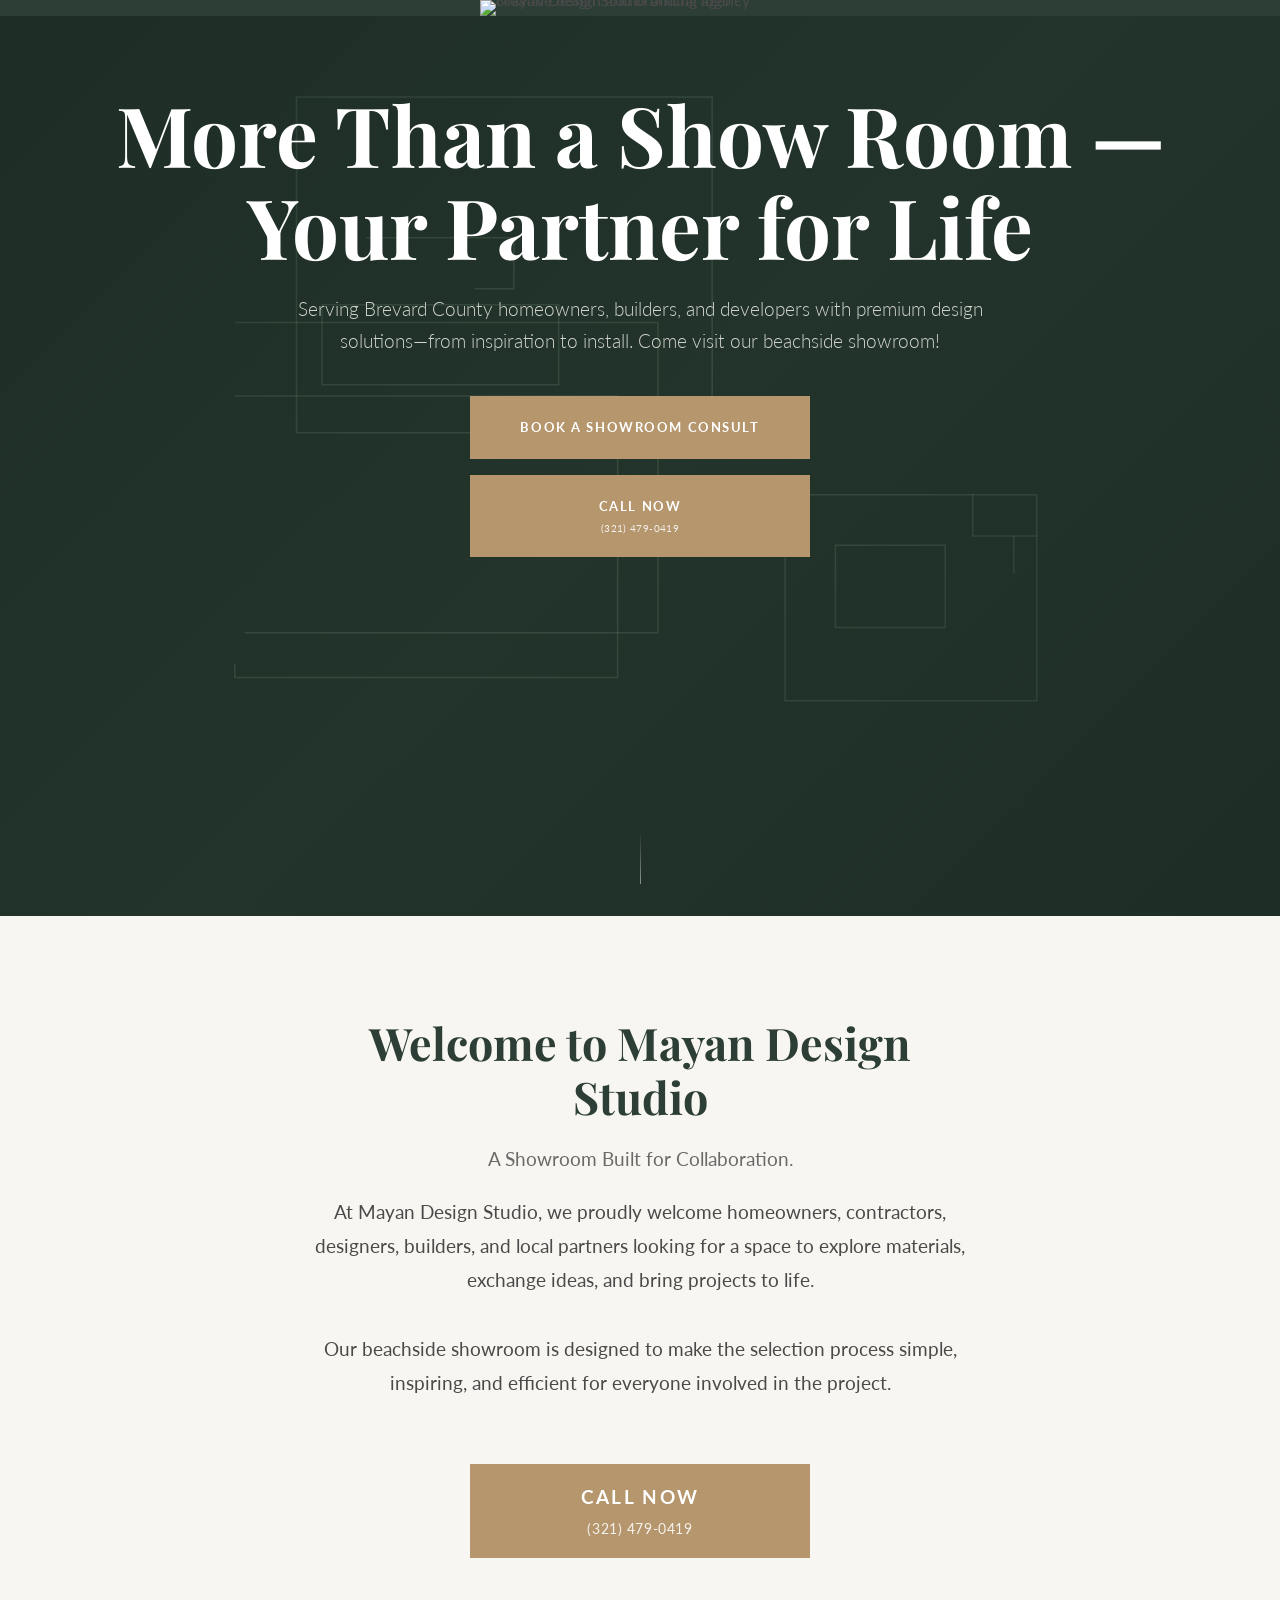
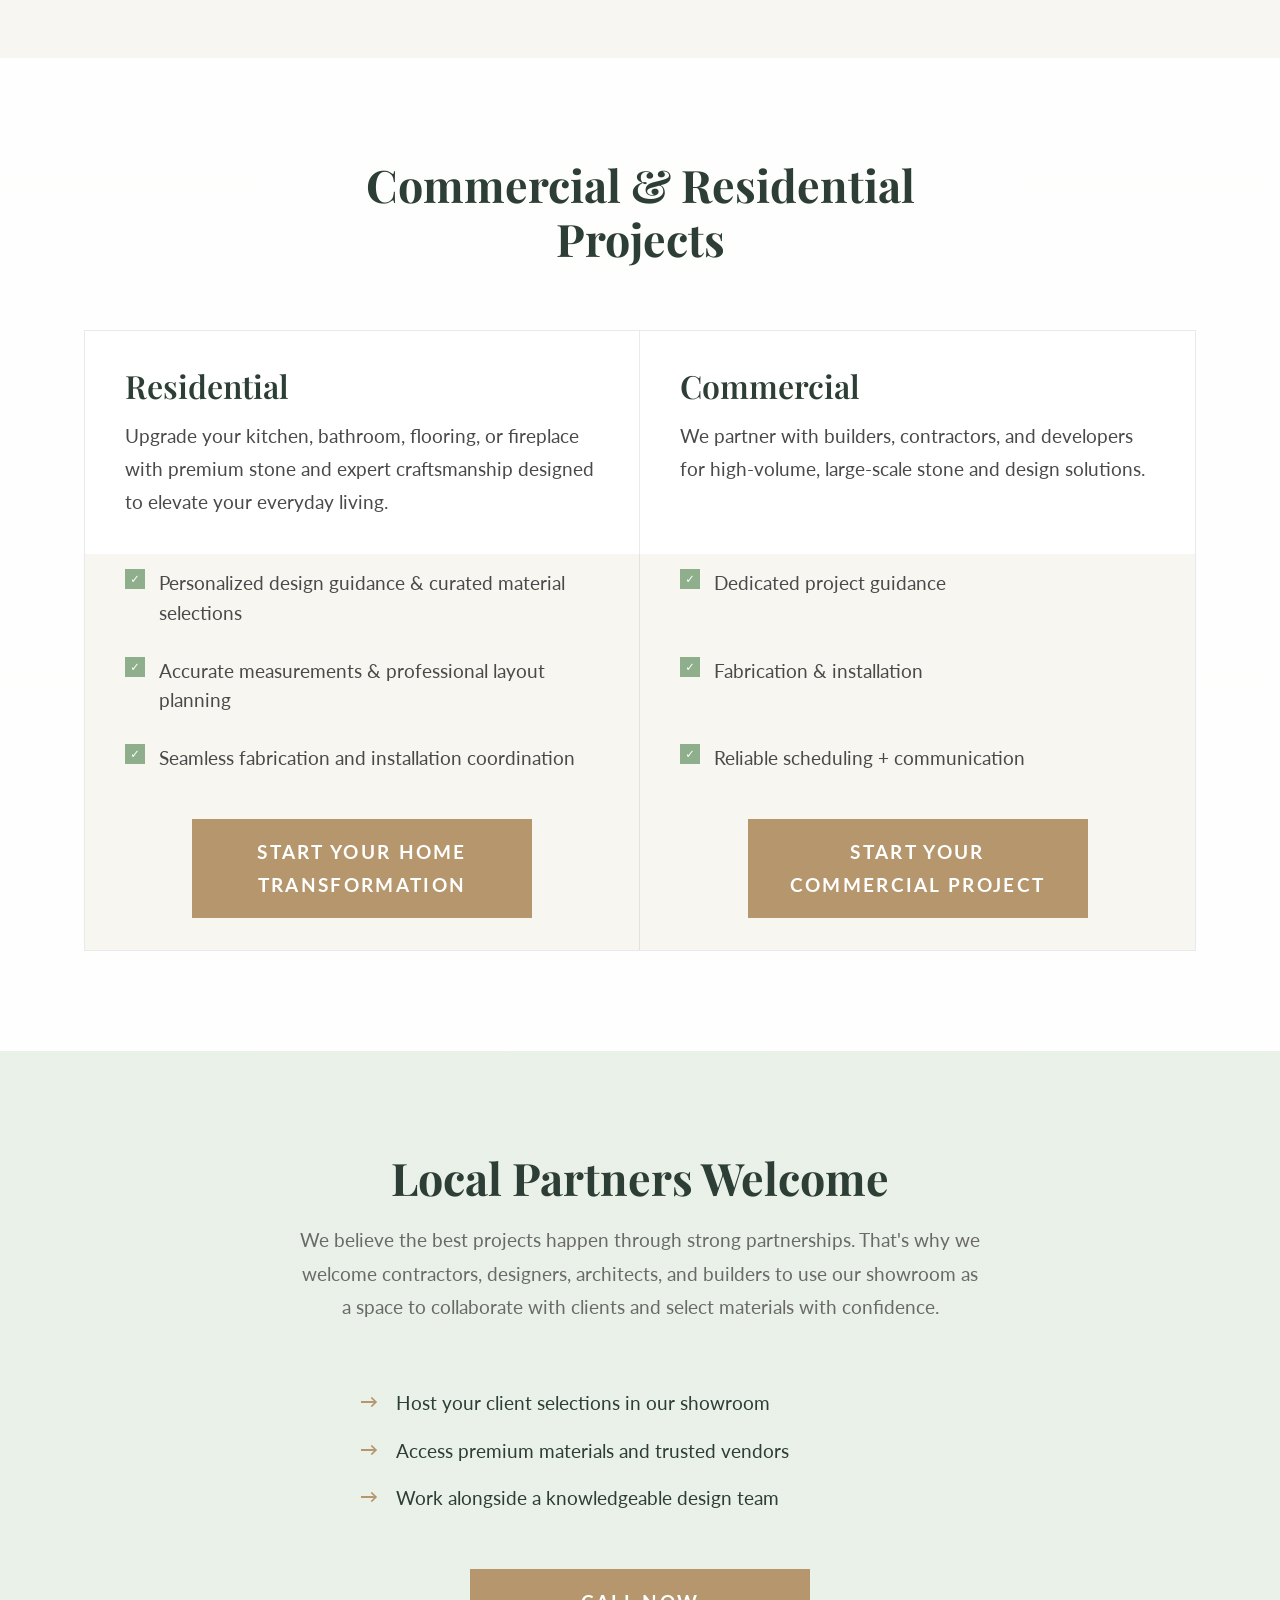
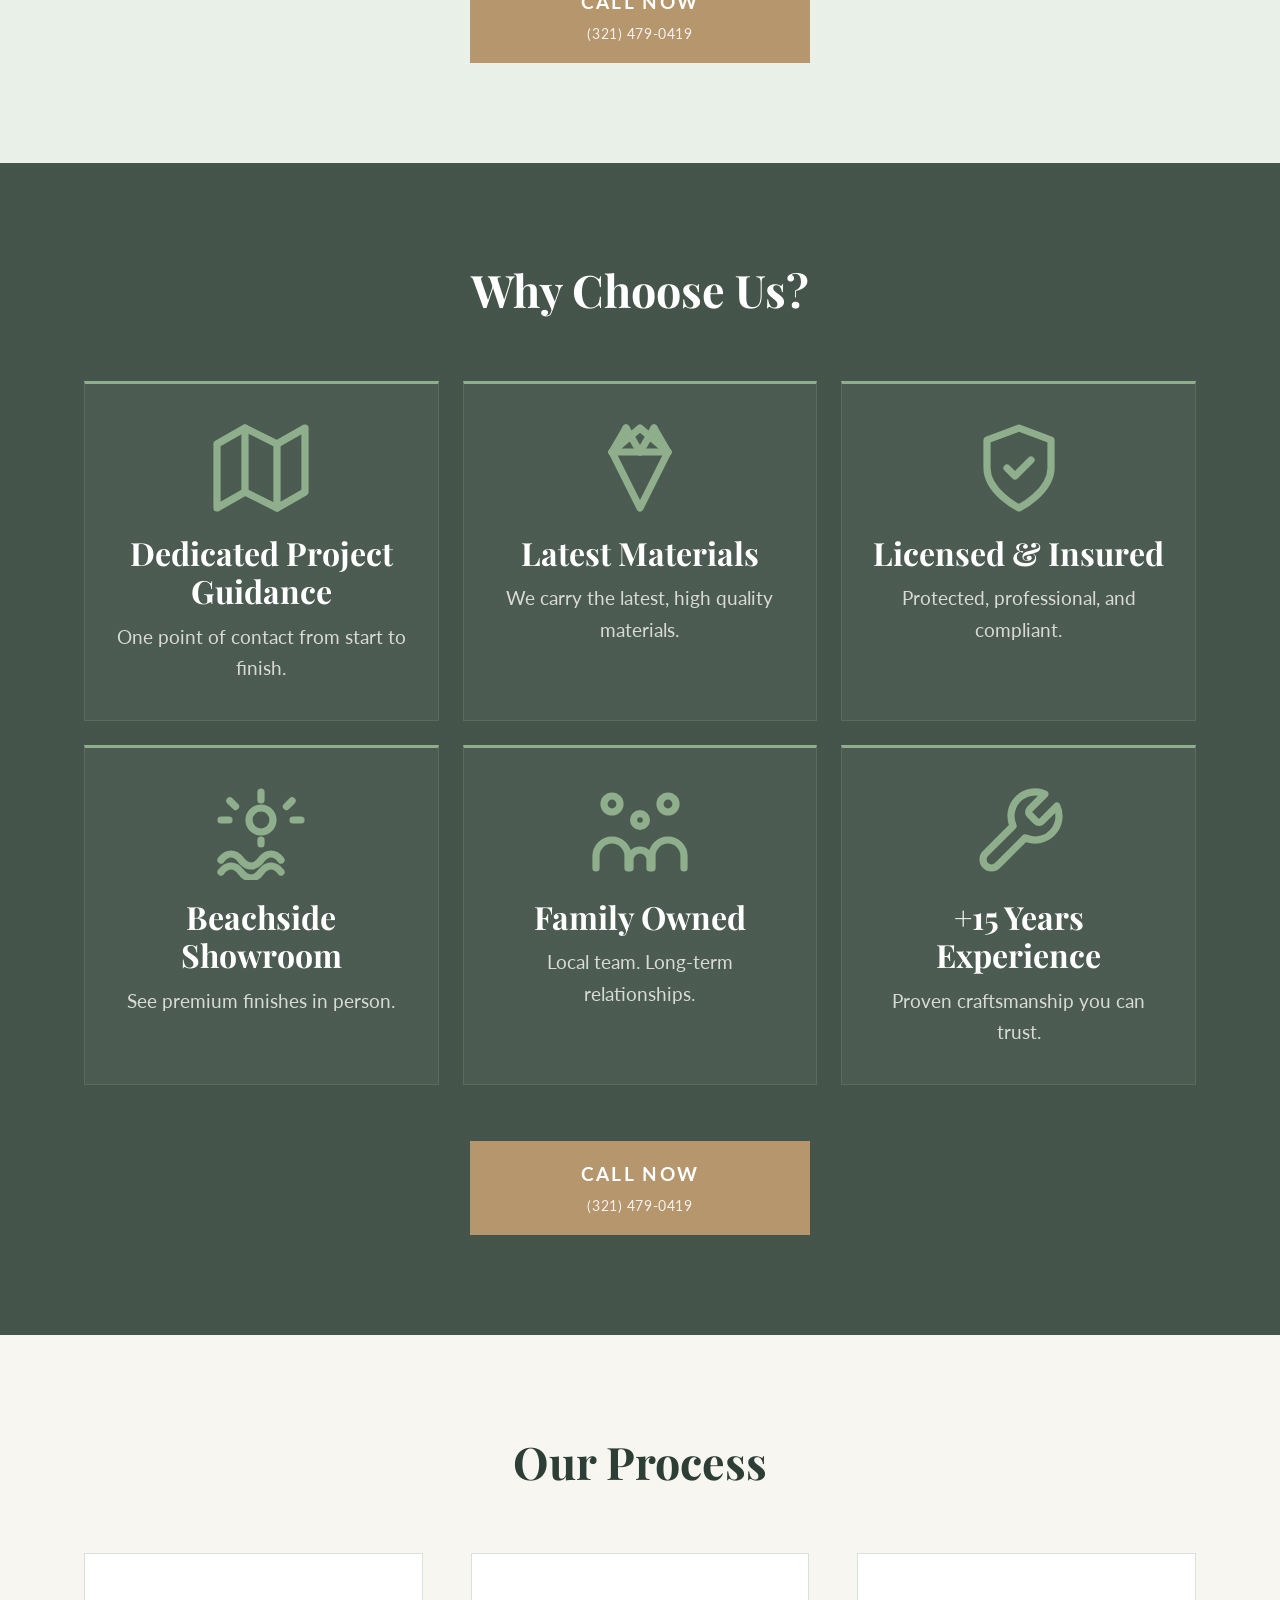
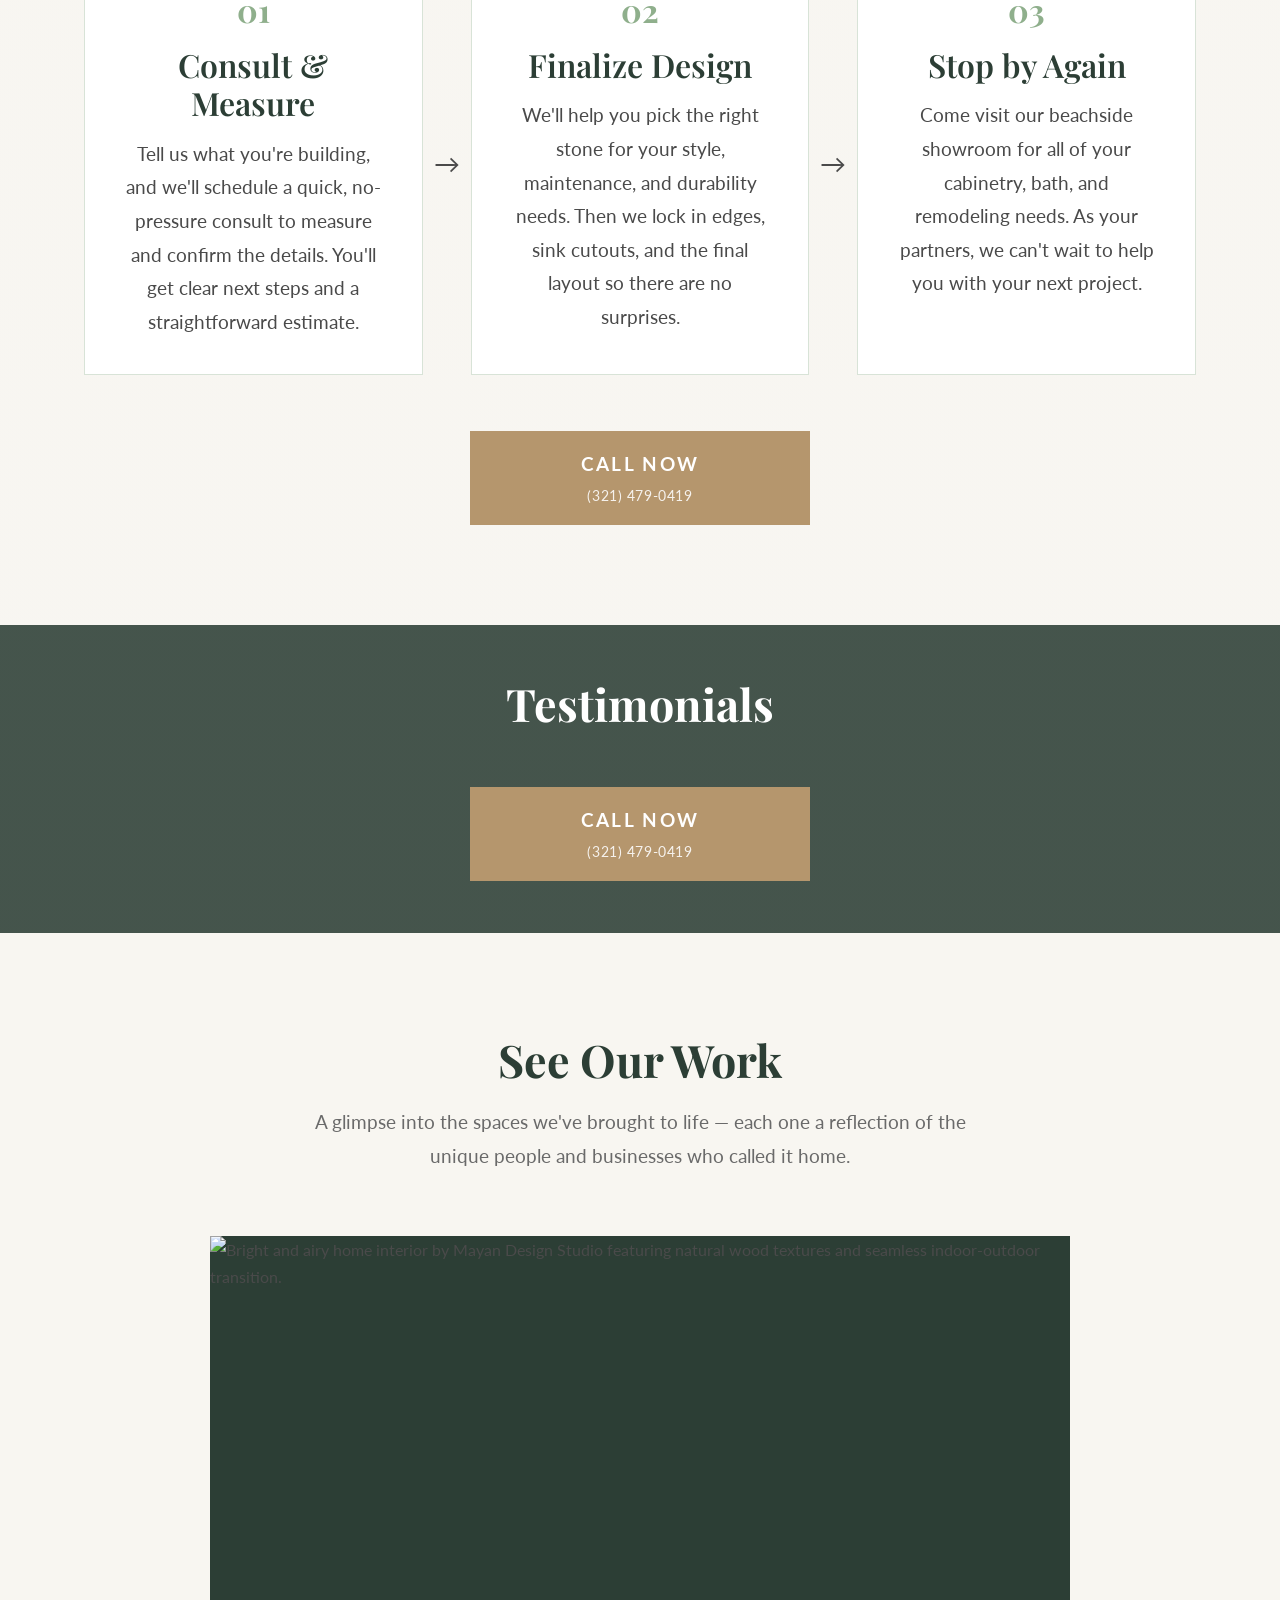
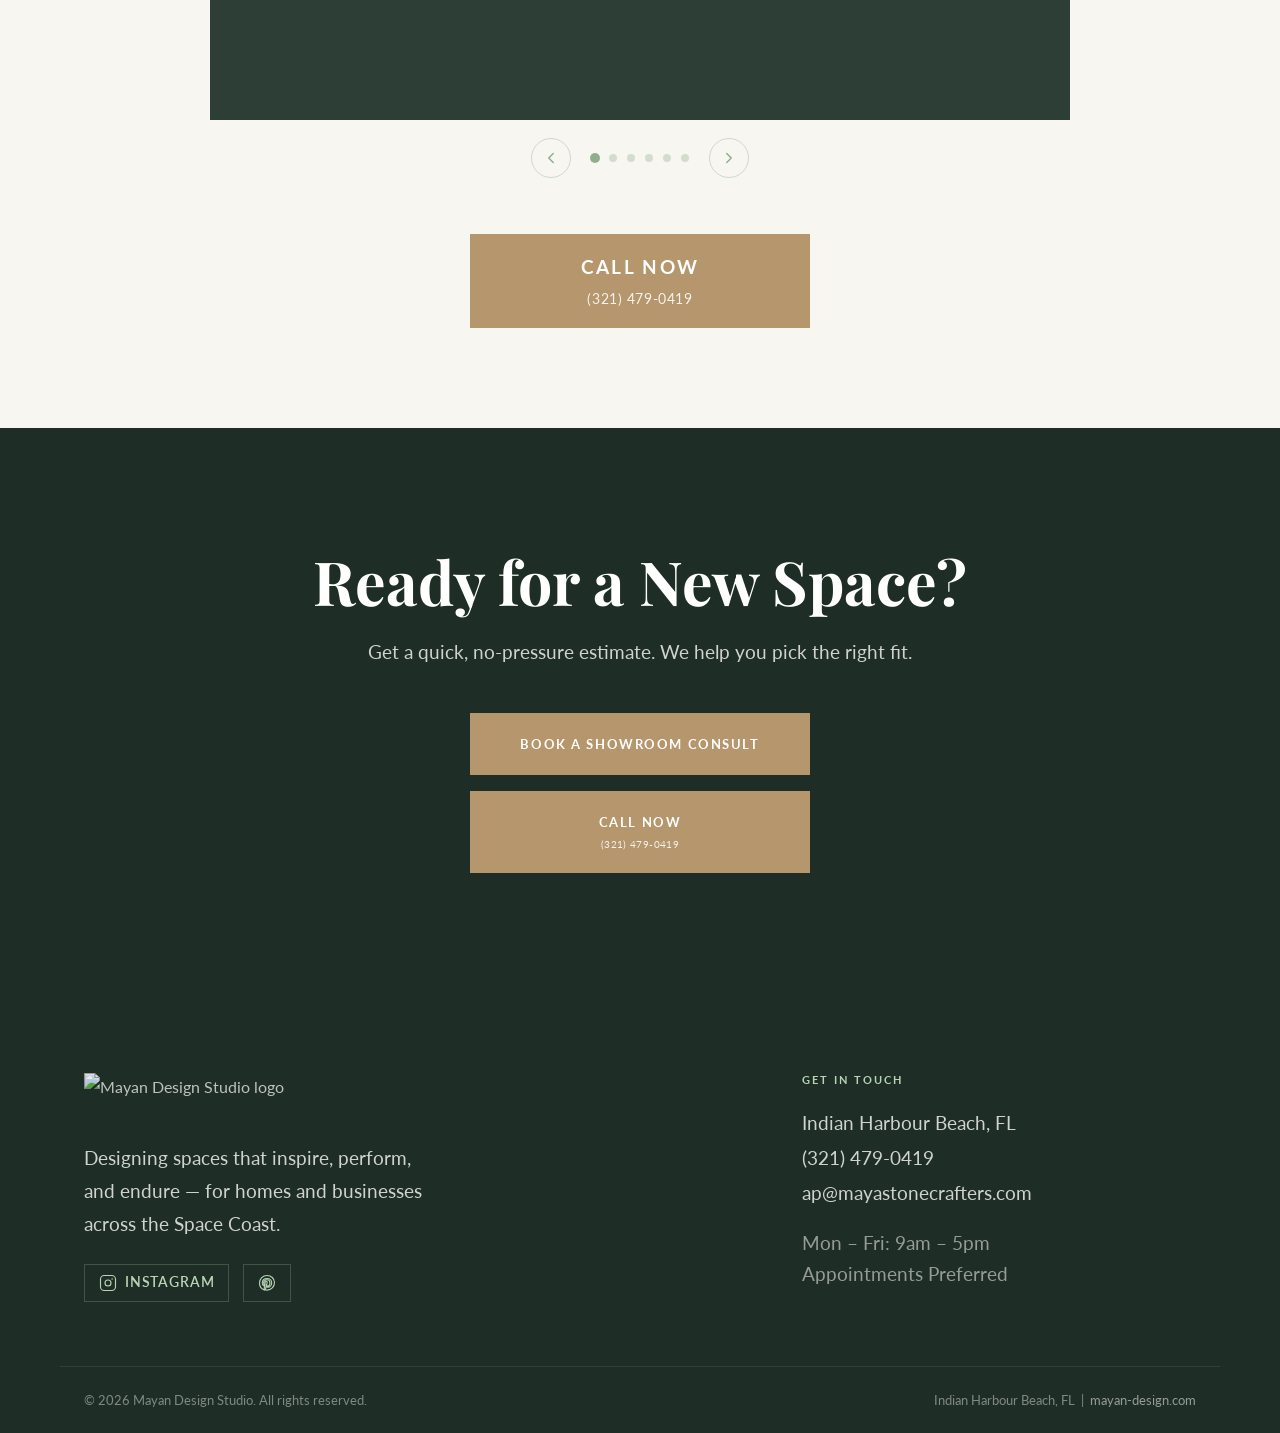
==== index.html @ 1b84ae00 "Add Instagram label and link; remove Facebook icon from footer Co-Authored-By: Claude Sonnet 4.6 <no" ====
<!DOCTYPE html>
<html lang="en">
<head>
  <meta charset="UTF-8">
  <meta name="viewport" content="width=device-width, initial-scale=1.0">

  <!-- Primary SEO -->
  <title>Mayan Design Studio | Interior Design | Indian Harbour Beach, FL</title>
  <meta name="description" content="Mayan Design Studio provides commercial &amp; residential interior design in Indian Harbour Beach, FL. Contact us at (321) 479-0419.">
  <meta name="keywords" content="interior design, commercial interior design, residential interior design, Indian Harbour Beach, Brevard County, Florida interior designer, space planning, home renovation, office design, local design studio, interior decorator, design consultation">
  <meta name="author" content="Mayan Design Studio">
  <meta name="language" content="en">
  <link rel="canonical" href="https://mayan-design.com/">

  <!-- Open Graph -->
  <meta property="og:title" content="Mayan Design Studio | Interior Design | Indian Harbour Beach, FL">
  <meta property="og:description" content="Mayan Design Studio provides commercial &amp; residential interior design in Indian Harbour Beach, FL. Contact us at (321) 479-0419.">
  <meta property="og:url" content="https://mayan-design.com/">
  <meta property="og:type" content="website">
  <meta property="og:site_name" content="Mayan Design Studio">
  <meta property="og:image" content="https://pbrlhyansxjdndccwtau.supabase.co/storage/v1/object/public/media-public/9b65ae62-c4c0-40f6-924f-6bb11521c9c6/root/1776047097519_mayan-design-studio-logo.png">
  <meta property="og:image:alt" content="Mayan Design Studio official logo - creative design and branding agency">

  <!-- Twitter -->
  <meta name="twitter:card" content="summary_large_image">
  <meta name="twitter:title" content="Mayan Design Studio | Interior Design | Indian Harbour Beach, FL">
  <meta name="twitter:description" content="Mayan Design Studio provides commercial &amp; residential interior design in Indian Harbour Beach, FL. Contact us at (321) 479-0419.">
  <meta name="twitter:url" content="https://mayan-design.com/">
  <meta name="twitter:image" content="https://pbrlhyansxjdndccwtau.supabase.co/storage/v1/object/public/media-public/9b65ae62-c4c0-40f6-924f-6bb11521c9c6/root/1776047097519_mayan-design-studio-logo.png">
  <meta name="twitter:image:alt" content="Mayan Design Studio official logo - creative design and branding agency">

  <!-- Google Fonts -->
  <link rel="preconnect" href="https://fonts.googleapis.com">
  <link rel="preconnect" href="https://fonts.gstatic.com" crossorigin>
  <link href="https://fonts.googleapis.com/css2?family=Playfair+Display:ital,wght@0,400;0,600;0,700;1,400&family=Lato:wght@300;400;700&display=swap" rel="stylesheet">

  <link rel="stylesheet" href="css/styles.css">
</head>
<body>

  <!-- ═══════════════════════════════════════
       HEADER
  ═══════════════════════════════════════ -->
  <header id="site-header">
    <div class="header-inner">
      <a href="#hero" class="logo-link" aria-label="Mayan Design Studio — Home">
        <img
          src="https://pbrlhyansxjdndccwtau.supabase.co/storage/v1/object/public/media-public/9b65ae62-c4c0-40f6-924f-6bb11521c9c6/root/1776047097519_mayan-design-studio-logo.png"
          alt="Mayan Design Studio official logo - creative design and branding agency"
          class="logo-img"
        >
      </a>
    </div>
  </header>

  <!-- ═══════════════════════════════════════
       HERO
  ═══════════════════════════════════════ -->
  <section id="hero">
    <canvas id="hero-canvas" aria-hidden="true"></canvas>
    <div class="hero-overlay" aria-hidden="true"></div>
    <div class="hero-content">
      <h1 class="hero-headline">
        <span class="hero-headline__line">More Than a Show Room —</span>
        <span class="hero-headline__line">Your Partner for Life</span>
      </h1>
      <p class="hero-tagline">Serving Brevard County homeowners, builders, and developers with premium design solutions—from inspiration to install. Come visit our beachside showroom!</p>
      <div class="cta-stack hero-cta">
        <a href="#contact" class="btn btn--gold btn--lg">Book a Showroom Consult</a>
        <a href="tel:+13214790419" class="btn btn--gold btn--lg btn--call">
          <span class="btn__line">Call Now</span>
          <span class="btn__sub">(321) 479-0419</span>
        </a>
      </div>
    </div>
    <div class="hero-scroll-hint" aria-hidden="true">
      <span></span>
    </div>
  </section>

  <!-- ═══════════════════════════════════════
       COMMERCIAL & RESIDENTIAL PROJECTS
  ═══════════════════════════════════════ -->
  <!-- ═══════════════════════════════════════
       WELCOME TO MAYAN DESIGN STUDIO
  ═══════════════════════════════════════ -->
  <section id="welcome" class="section section--light">
    <div class="container">
      <div class="section-header reveal">
        <h2 class="section-title">Welcome to Mayan Design Studio</h2>
        <p class="section-subtitle">A Showroom Built for Collaboration.</p>
        <p class="section-body">At Mayan Design Studio, we proudly welcome homeowners, contractors, designers, builders, and local partners looking for a space to explore materials, exchange ideas, and bring projects to life.<br><br>Our beachside showroom is designed to make the selection process simple, inspiring, and efficient for everyone involved in the project.</p>
      </div>
      <div class="section-cta reveal">
        <a href="tel:+13214790419" class="btn btn--gold btn--call">
          <span class="btn__line">Call Now</span>
          <span class="btn__sub">(321) 479-0419</span>
        </a>
      </div>
    </div>
  </section>

  <!-- ═══════════════════════════════════════
       COMMERCIAL & RESIDENTIAL PROJECTS
  ═══════════════════════════════════════ -->
  <section id="projects" class="section section--white">
    <div class="container">
      <div class="section-header reveal">
        <h2 class="section-title">Commercial &amp; Residential Projects</h2>
      </div>

      <div class="projects-table reveal">

        <!-- ── Row 1: Descriptions ── -->
        <div class="projects-table__cell projects-table__cell--desc">
          <h3 class="projects-table__subhead">Residential</h3>
          <p class="projects-table__text">Upgrade your kitchen, bathroom, flooring, or fireplace with premium stone and expert craftsmanship designed to elevate your everyday living.</p>
        </div>

        <div class="projects-table__cell projects-table__cell--desc">
          <h3 class="projects-table__subhead">Commercial</h3>
          <p class="projects-table__text">We partner with builders, contractors, and developers for high-volume, large-scale stone and design solutions.</p>
        </div>

        <!-- ── Rows 2–4: Paired bullet items ── -->
        <div class="projects-table__cell projects-table__cell--item">
          <span class="check-item">Personalized design guidance &amp; curated material selections</span>
        </div>
        <div class="projects-table__cell projects-table__cell--item">
          <span class="check-item">Dedicated project guidance</span>
        </div>

        <div class="projects-table__cell projects-table__cell--item">
          <span class="check-item">Accurate measurements &amp; professional layout planning</span>
        </div>
        <div class="projects-table__cell projects-table__cell--item">
          <span class="check-item">Fabrication &amp; installation</span>
        </div>

        <div class="projects-table__cell projects-table__cell--item">
          <span class="check-item">Seamless fabrication and installation coordination</span>
        </div>
        <div class="projects-table__cell projects-table__cell--item">
          <span class="check-item">Reliable scheduling + communication</span>
        </div>

        <!-- ── Row 5: CTAs ── -->
        <div class="projects-table__cell projects-table__cell--cta">
          <a href="#contact" class="btn btn--gold">Start Your Home Transformation</a>
        </div>
        <div class="projects-table__cell projects-table__cell--cta">
          <a href="#contact" class="btn btn--gold">Start Your Commercial Project</a>
        </div>

      </div>
    </div>
  </section>

  <!-- ═══════════════════════════════════════
       LOCAL PARTNERS WELCOME
  ═══════════════════════════════════════ -->
  <section id="partners" class="section section--sage">
    <div class="container">
      <div class="section-header">
        <h2 class="section-title">Local Partners Welcome</h2>
        <p class="section-subtitle">We believe the best projects happen through strong partnerships. That's why we welcome contractors, designers, architects, and builders to use our showroom as a space to collaborate with clients and select materials with confidence.</p>
      </div>

      <ul class="arrow-list">
        <li>Host your client selections in our showroom</li>
        <li>Access premium materials and trusted vendors</li>
        <li>Work alongside a knowledgeable design team</li>
      </ul>

      <div class="section-cta reveal">
        <a href="tel:+13214790419" class="btn btn--gold btn--call">
          <span class="btn__line">Call Now</span>
          <span class="btn__sub">(321) 479-0419</span>
        </a>
      </div>
    </div>
  </section>

  <!-- ═══════════════════════════════════════
       WHY CHOOSE US
  ═══════════════════════════════════════ -->
  <section id="why-us" class="section section--dark">
    <div class="container">
      <div class="section-header">
        <h2 class="section-title section-title--light">Why Choose Us?</h2>
      </div>

      <div class="features-grid">

        <div class="feature-card">
          <div class="feature-card__icon" aria-hidden="true">
            <!-- Folded map with location pin -->
            <svg viewBox="0 0 24 24" fill="none" stroke="currentColor" stroke-width="1.8" stroke-linecap="round" stroke-linejoin="round">
              <polygon points="1 6 1 22 8 18 16 22 23 18 23 2 16 6 8 2 1 6"/>
              <line x1="8" y1="2" x2="8" y2="18"/>
              <line x1="16" y1="6" x2="16" y2="22"/>
            </svg>
          </div>
          <h3 class="feature-card__title">Dedicated Project Guidance</h3>
          <p class="feature-card__desc">One point of contact from start to finish.</p>
        </div>

        <div class="feature-card">
          <div class="feature-card__icon" aria-hidden="true">
            <!-- Gem / diamond -->
            <svg viewBox="0 0 24 24" fill="none" stroke="currentColor" stroke-width="1.8" stroke-linecap="round" stroke-linejoin="round">
              <polygon points="12 2 19 8 12 22 5 8 12 2"/>
              <line x1="5" y1="8" x2="19" y2="8"/>
              <line x1="8.5" y1="2" x2="5" y2="8"/>
              <line x1="15.5" y1="2" x2="19" y2="8"/>
              <line x1="8.5" y1="2" x2="12" y2="8"/>
              <line x1="15.5" y1="2" x2="12" y2="8"/>
            </svg>
          </div>
          <h3 class="feature-card__title">Latest Materials</h3>
          <p class="feature-card__desc">We carry the latest, high quality materials.</p>
        </div>

        <div class="feature-card">
          <div class="feature-card__icon" aria-hidden="true">
            <!-- Shield -->
            <svg viewBox="0 0 24 24" fill="none" stroke="currentColor" stroke-width="1.8" stroke-linecap="round" stroke-linejoin="round">
              <path d="M12 22s8-4 8-10V5l-8-3-8 3v7c0 6 8 10 8 10z"/>
              <polyline points="9 12 11 14 15 10"/>
            </svg>
          </div>
          <h3 class="feature-card__title">Licensed &amp; Insured</h3>
          <p class="feature-card__desc">Protected, professional, and compliant.</p>
        </div>

        <div class="feature-card">
          <div class="feature-card__icon" aria-hidden="true">
            <!-- Beach — sun above waves -->
            <svg viewBox="0 0 24 24" fill="none" stroke="currentColor" stroke-width="1.8" stroke-linecap="round" stroke-linejoin="round">
              <circle cx="12" cy="9" r="3"/>
              <line x1="12" y1="2" x2="12" y2="4"/>
              <line x1="12" y1="14" x2="12" y2="15"/>
              <line x1="4.22" y1="4.22" x2="5.64" y2="5.64"/>
              <line x1="18.36" y1="5.64" x2="19.78" y2="4.22"/>
              <line x1="2" y1="9" x2="4" y2="9"/>
              <line x1="20" y1="9" x2="22" y2="9"/>
              <path d="M2 19c1.5-2 3.5-2 5 0s3.5 2 5 0 3.5-2 5 0"/>
              <path d="M2 22c1.5-2 3.5-2 5 0s3.5 2 5 0 3.5-2 5 0"/>
            </svg>
          </div>
          <h3 class="feature-card__title">Beachside Showroom</h3>
          <p class="feature-card__desc">See premium finishes in person.</p>
        </div>

        <div class="feature-card">
          <div class="feature-card__icon" aria-hidden="true">
            <!-- Family — two adults with a child between them -->
            <svg viewBox="0 0 24 24" fill="none" stroke="currentColor" stroke-width="1.8" stroke-linecap="round" stroke-linejoin="round">
              <!-- Left adult -->
              <circle cx="5" cy="5" r="2"/>
              <path d="M1 21v-3a4 4 0 0 1 4-4 4 4 0 0 1 4 4v3"/>
              <!-- Right adult -->
              <circle cx="19" cy="5" r="2"/>
              <path d="M15 21v-3a4 4 0 0 1 4-4 4 4 0 0 1 4 4v3"/>
              <!-- Child in centre -->
              <circle cx="12" cy="9" r="1.6"/>
              <path d="M9.5 21v-2a2.5 2.5 0 0 1 2.5-2.5 2.5 2.5 0 0 1 2.5 2.5v2"/>
            </svg>
          </div>
          <h3 class="feature-card__title">Family Owned</h3>
          <p class="feature-card__desc">Local team. Long-term relationships.</p>
        </div>

        <div class="feature-card">
          <div class="feature-card__icon" aria-hidden="true">
            <!-- Construction tools — wrench + hammer -->
            <svg viewBox="0 0 24 24" fill="none" stroke="currentColor" stroke-width="1.8" stroke-linecap="round" stroke-linejoin="round">
              <path d="M14.7 6.3a1 1 0 0 0 0 1.4l1.6 1.6a1 1 0 0 0 1.4 0l3.77-3.77a6 6 0 0 1-7.94 7.94l-6.91 6.91a2.12 2.12 0 0 1-3-3l6.91-6.91a6 6 0 0 1 7.94-7.94l-3.76 3.76z"/>
            </svg>
          </div>
          <h3 class="feature-card__title">+15 Years Experience</h3>
          <p class="feature-card__desc">Proven craftsmanship you can trust.</p>
        </div>

      </div>

      <div class="section-cta reveal">
        <a href="tel:+13214790419" class="btn btn--gold btn--call">
          <span class="btn__line">Call Now</span>
          <span class="btn__sub">(321) 479-0419</span>
        </a>
      </div>
    </div>
  </section>

  <!-- ═══════════════════════════════════════
       OUR PROCESS
  ═══════════════════════════════════════ -->
  <section id="process" class="section section--light">
    <div class="container">
      <div class="section-header reveal">
        <h2 class="section-title">Our Process</h2>
      </div>

      <div class="process-cards">
        <div class="process-card">
          <div class="process-card__num">01</div>
          <h3 class="process-card__title">Consult &amp; Measure</h3>
          <p class="process-card__text">Tell us what you're building, and we'll schedule a quick, no-pressure consult to measure and confirm the details. You'll get clear next steps and a straightforward estimate.</p>
        </div>

        <div class="process-arrow" aria-hidden="true">&#8594;</div>

        <div class="process-card">
          <div class="process-card__num">02</div>
          <h3 class="process-card__title">Finalize Design</h3>
          <p class="process-card__text">We'll help you pick the right stone for your style, maintenance, and durability needs. Then we lock in edges, sink cutouts, and the final layout so there are no surprises.</p>
        </div>

        <div class="process-arrow" aria-hidden="true">&#8594;</div>

        <div class="process-card">
          <div class="process-card__num">03</div>
          <h3 class="process-card__title">Stop by Again</h3>
          <p class="process-card__text">Come visit our beachside showroom for all of your cabinetry, bath, and remodeling needs. As your partners, we can't wait to help you with your next project.</p>
        </div>
      </div>

      <div class="section-cta reveal">
        <a href="tel:+13214790419" class="btn btn--gold btn--call">
          <span class="btn__line">Call Now</span>
          <span class="btn__sub">(321) 479-0419</span>
        </a>
      </div>
    </div>
  </section>

  <!-- ═══════════════════════════════════════
       TESTIMONIALS
  ═══════════════════════════════════════ -->
  <section id="testimonials" class="section section--dark section--testimonials">
    <div class="container">

      <div class="section-header section-header--compact reveal">
        <h2 class="section-title section-title--light">Testimonials</h2>
      </div>

      <div class="testimonials-widget reveal">
        <script src="https://hyppohq.io/api/v1/widgets/embed/mayan-reviews" async></script>
      </div>

      <div class="section-cta reveal">
        <a href="tel:+13214790419" class="btn btn--gold btn--call">
          <span class="btn__line">Call Now</span>
          <span class="btn__sub">(321) 479-0419</span>
        </a>
      </div>
    </div>
  </section>

  <!-- ═══════════════════════════════════════
       SEE OUR WORK
  ═══════════════════════════════════════ -->
  <section id="portfolio" class="section section--light">
    <div class="container">
      <div class="section-header reveal">
        <h2 class="section-title">See Our Work</h2>
        <p class="section-subtitle">A glimpse into the spaces we've brought to life — each one a reflection of the unique people and businesses who called it home.</p>
      </div>

      <div class="pc-carousel reveal">

        <!-- Images -->
        <div class="pc-images" aria-live="polite">
          <div class="pc-slide active">
            <img class="pc-img" src="https://pbrlhyansxjdndccwtau.supabase.co/storage/v1/object/public/media-public/9b65ae62-c4c0-40f6-924f-6bb11521c9c6/root/1776050079772_mayan-design-studio-modern-home-portfolio.jpg" alt="Bright and airy home interior by Mayan Design Studio featuring natural wood textures and seamless indoor-outdoor transition." draggable="false">
          </div>
          <div class="pc-slide">
            <img class="pc-img" src="https://pbrlhyansxjdndccwtau.supabase.co/storage/v1/object/public/media-public/9b65ae62-c4c0-40f6-924f-6bb11521c9c6/root/1776050079024_mayan-design-studio-minimalist-home-interior.jpg" alt="Minimalist home interior with neutral tones, mid-century modern furniture, and indoor plants in a bright, airy living space." draggable="false">
          </div>
          <div class="pc-slide">
            <img class="pc-img" src="https://pbrlhyansxjdndccwtau.supabase.co/storage/v1/object/public/media-public/9b65ae62-c4c0-40f6-924f-6bb11521c9c6/root/1776050078234_modern-organic-bathroom-remodel-japandi-style.jpg" alt="Modern organic bathroom design featuring a light wood fluted accent wall, LED backlit circular mirrors, and gold plumbing fixtures." draggable="false">
          </div>
          <div class="pc-slide">
            <img class="pc-img" src="https://pbrlhyansxjdndccwtau.supabase.co/storage/v1/object/public/media-public/9b65ae62-c4c0-40f6-924f-6bb11521c9c6/root/1776050077409_mayan-design-modern-farmhouse-kitchen.jpg" alt="Modern farmhouse kitchen design with gold hardware, globe pendant lights, and a spacious walnut wood island base." draggable="false">
          </div>
          <div class="pc-slide">
            <img class="pc-img" src="https://pbrlhyansxjdndccwtau.supabase.co/storage/v1/object/public/media-public/9b65ae62-c4c0-40f6-924f-6bb11521c9c6/root/1776050076644_mayan-design-studio-luxury-kitchen-portfolio.jpg" alt="Luxury kitchen interior designed by Mayan Design Studio showing a symmetrical cabinet layout and integrated range hood." draggable="false">
          </div>
          <div class="pc-slide">
            <img class="pc-img" src="https://pbrlhyansxjdndccwtau.supabase.co/storage/v1/object/public/media-public/9b65ae62-c4c0-40f6-924f-6bb11521c9c6/root/1776050075828_mayan-design-studio-minimalist-kitchen-interiors.jpg" alt="Minimalist kitchen interior design by Mayan Design Studio with natural wood accents, white subway tile backsplash, and bright window lighting." draggable="false">
          </div>
        </div>

        <!-- Controls -->
        <div class="pc-controls">
          <button class="pc-btn pc-prev" aria-label="Previous image">
            <svg viewBox="0 0 24 24" fill="none" xmlns="http://www.w3.org/2000/svg" aria-hidden="true"><path d="M15 18L9 12L15 6" stroke="currentColor" stroke-width="2" stroke-linecap="round" stroke-linejoin="round"/></svg>
          </button>
          <div class="pc-dots" role="tablist" aria-label="Portfolio navigation">
            <button class="pc-dot active" role="tab" aria-label="Image 1" aria-selected="true"></button>
            <button class="pc-dot" role="tab" aria-label="Image 2" aria-selected="false"></button>
            <button class="pc-dot" role="tab" aria-label="Image 3" aria-selected="false"></button>
            <button class="pc-dot" role="tab" aria-label="Image 4" aria-selected="false"></button>
            <button class="pc-dot" role="tab" aria-label="Image 5" aria-selected="false"></button>
            <button class="pc-dot" role="tab" aria-label="Image 6" aria-selected="false"></button>
          </div>
          <button class="pc-btn pc-next" aria-label="Next image">
            <svg viewBox="0 0 24 24" fill="none" xmlns="http://www.w3.org/2000/svg" aria-hidden="true"><path d="M9 18L15 12L9 6" stroke="currentColor" stroke-width="2" stroke-linecap="round" stroke-linejoin="round"/></svg>
          </button>
        </div>

      </div>

      <div class="section-cta reveal">
        <a href="tel:+13214790419" class="btn btn--gold btn--call">
          <span class="btn__line">Call Now</span>
          <span class="btn__sub">(321) 479-0419</span>
        </a>
      </div>
    </div>
  </section>

  <!-- ═══════════════════════════════════════
       READY FOR A NEW SPACE — CTA BANNER
  ═══════════════════════════════════════ -->
  <section id="contact" class="section section--cta-banner">
    <div class="cta-banner__bg" aria-hidden="true"></div>
    <div class="container">
      <div class="cta-banner__content reveal">
        <h2 class="cta-banner__headline">Ready for a New Space?</h2>
        <p class="cta-banner__sub">Get a quick, no-pressure estimate. We help you pick the right fit.</p>
        <div class="cta-stack">
          <a href="#contact" class="btn btn--gold btn--lg">Book a Showroom Consult</a>
          <a href="tel:+13214790419" class="btn btn--gold btn--lg btn--call">
            <span class="btn__line">Call Now</span>
            <span class="btn__sub">(321) 479-0419</span>
          </a>
        </div>
      </div>
    </div>
  </section>

  <!-- ═══════════════════════════════════════
       FOOTER
  ═══════════════════════════════════════ -->
  <footer id="site-footer">
    <div class="container footer-grid">

      <div class="footer-brand">
        <img
          src="https://pbrlhyansxjdndccwtau.supabase.co/storage/v1/object/public/media-public/9b65ae62-c4c0-40f6-924f-6bb11521c9c6/root/1776047097519_mayan-design-studio-logo.png"
          alt="Mayan Design Studio logo"
          class="footer-logo"
        >
        <p class="footer-tagline">Designing spaces that inspire, perform, and endure — for homes and businesses across the Space Coast.</p>
        <div class="footer-social" aria-label="Social media links">
          <a href="https://www.instagram.com/mayandesignstudio/" aria-label="Instagram" class="social-link" target="_blank" rel="noopener">
            <svg viewBox="0 0 24 24" fill="none" xmlns="http://www.w3.org/2000/svg" aria-hidden="true">
              <rect x="2" y="2" width="20" height="20" rx="5" stroke="currentColor" stroke-width="1.5"/>
              <circle cx="12" cy="12" r="4" stroke="currentColor" stroke-width="1.5"/>
              <circle cx="17.5" cy="6.5" r="1" fill="currentColor"/>
            </svg>
            <span class="social-link__name">Instagram</span>
          </a>
          <a href="#" aria-label="Pinterest" class="social-link">
            <svg viewBox="0 0 24 24" fill="none" xmlns="http://www.w3.org/2000/svg" aria-hidden="true">
              <path d="M12 2C6.477 2 2 6.477 2 12C2 16.236 4.636 19.854 8.356 21.312C8.268 20.524 8.188 19.307 8.392 18.443C8.576 17.659 9.548 13.61 9.548 13.61C9.548 13.61 9.256 13.028 9.256 12.164C9.256 10.806 10.044 9.79 11.024 9.79C11.856 9.79 12.256 10.41 12.256 11.154C12.256 11.985 11.732 13.227 11.46 14.379C11.232 15.345 11.944 16.133 12.892 16.133C14.616 16.133 15.94 14.306 15.94 11.676C15.94 9.356 14.278 7.736 11.908 7.736C9.164 7.736 7.556 9.794 7.556 11.92C7.556 12.753 7.876 13.641 8.276 14.125C8.356 14.218 8.368 14.299 8.344 14.393L8.04 15.613C7.996 15.792 7.9 15.831 7.716 15.746C6.484 15.163 5.7 13.385 5.7 11.886C5.7 8.826 7.952 6.019 12.18 6.019C15.576 6.019 18.22 8.434 18.22 11.636C18.22 14.978 16.1 17.649 13.14 17.649C12.16 17.649 11.24 17.14 10.932 16.541L10.356 18.714C10.148 19.494 9.604 20.471 9.244 21.07C10.124 21.34 11.048 21.487 12 21.487C17.523 21.487 22 17.01 22 11.487C22 5.964 17.523 2 12 2Z" stroke="currentColor" stroke-width="1.5"/>
            </svg>
          </a>
        </div>
      </div>

<div class="footer-contact">
        <h4 class="footer-nav__title">Get In Touch</h4>
        <address class="footer-address">
          <p>Indian Harbour Beach, FL</p>
          <p><a href="tel:+13214790419">(321) 479-0419</a></p>
          <p><a href="mailto:ap@mayastonecrafters.com">ap@mayastonecrafters.com</a></p>
        </address>
        <p class="footer-hours">Mon – Fri: 9am – 5pm<br>Appointments Preferred</p>
      </div>

    </div>

    <div class="footer-bottom">
      <div class="container footer-bottom__inner">
        <p>&copy; <span id="footer-year"></span> Mayan Design Studio. All rights reserved.</p>
        <p class="footer-bottom__credits">Indian Harbour Beach, FL &nbsp;|&nbsp; <a href="https://mayan-design.com/">mayan-design.com</a></p>
      </div>
    </div>
  </footer>

  <script src="js/main.js"></script>
</body>
</html>
---- css/styles.css ----
/* ═══════════════════════════════════════════════════════════
   MAYAN DESIGN STUDIO — CSS
   Palette: Slate & Sage
   ═══════════════════════════════════════════════════════════ */

/* ── Custom Properties ───────────────────────────────────── */
:root {
  --slate:        #2C3E35;
  --slate-dark:   #1e2e26;
  --slate-mid:    #3a5044;
  --sage:         #8FAF8C;
  --sage-light:   #b8d4b5;
  --sage-pale:    #e8f0e7;
  --cream:        #F8F6F1;
  --white:        #ffffff;
  --gold:         #B5966D;
  --gold-dark:    #9a7d5a;
  --charcoal:     #3a3a3a;
  --text-body:    #4a4a4a;
  --text-light:   rgba(248,246,241,0.82);

  --ff-head: 'Playfair Display', Georgia, serif;
  --ff-body: 'Lato', system-ui, sans-serif;

  --max-w: 1160px;
  --section-pad: 100px;
  --section-pad-sm: 64px;

  --ease-out: cubic-bezier(0.25, 0.46, 0.45, 0.94);
  --ease-in-out: cubic-bezier(0.645, 0.045, 0.355, 1.000);
}

/* ── Reset ───────────────────────────────────────────────── */
*, *::before, *::after { box-sizing: border-box; margin: 0; padding: 0; }

html {
  scroll-behavior: smooth;
  font-size: 16px;
  -webkit-text-size-adjust: 100%;
}

body {
  font-family: var(--ff-body);
  color: var(--text-body);
  background: var(--cream);
  line-height: 1.7;
  overflow-x: hidden;
}

img { display: block; max-width: 100%; height: auto; }

a {
  color: inherit;
  text-decoration: none;
  transition: color 0.25s;
}

ul { list-style: none; }

address { font-style: normal; }

/* ── Typography ──────────────────────────────────────────── */
h1, h2, h3, h4 {
  font-family: var(--ff-head);
  line-height: 1.2;
  color: var(--slate);
}

/* ── Layout Utilities ────────────────────────────────────── */
.container {
  max-width: var(--max-w);
  margin: 0 auto;
  padding: 0 24px;
}

.section {
  padding: var(--section-pad) 0;
}

.section--light  { background: var(--cream); }
.section--white  { background: var(--white); }
.section--dark   { background: var(--slate); }
.section--sage   { background: var(--sage-pale); }

/* ── Buttons ─────────────────────────────────────────────── */
.btn {
  display: inline-flex;
  flex-direction: column;
  align-items: center;
  justify-content: center;
  font-family: var(--ff-body);
  font-weight: 700;
  font-size: clamp(1rem, 2vw, 1.2rem);
  letter-spacing: 0.12em;
  text-transform: uppercase;
  padding: 15px 38px;
  width: 340px;
  text-align: center;
  border: 2px solid transparent;
  cursor: pointer;
  transition: background 0.28s var(--ease-out),
              color 0.28s var(--ease-out),
              border-color 0.28s var(--ease-out),
              transform 0.2s var(--ease-out),
              box-shadow 0.28s;
}

/* Two-line layout inside Call Now buttons */
.btn__line {
  display: block;
}

.btn__sub {
  display: block;
  font-size: 0.75em;
  font-weight: 400;
  letter-spacing: 0.04em;
  text-transform: none;
  opacity: 0.88;
  margin-top: 3px;
}

.btn--gold {
  background: var(--gold);
  color: var(--white);
  border-color: var(--gold);
}
.btn--gold:hover {
  background: var(--gold-dark);
  border-color: var(--gold-dark);
  transform: translateY(-2px);
  box-shadow: 0 8px 24px rgba(181,150,109,0.30);
}

.btn--dark {
  background: var(--slate);
  color: var(--white);
  border-color: var(--slate);
}
.btn--dark:hover {
  background: var(--slate-dark);
  border-color: var(--slate-dark);
  transform: translateY(-2px);
  box-shadow: 0 8px 24px rgba(44,62,53,0.30);
}

.btn--outline {
  background: transparent;
  color: var(--white);
  border-color: rgba(248,246,241,0.6);
}
.btn--outline:hover {
  background: rgba(248,246,241,0.12);
  border-color: var(--white);
  transform: translateY(-2px);
}

.btn--lg {
  padding: 18px 48px;
  font-size: 0.82rem;
  width: 340px;
}

/* ── CTA Stack (Book + Call Now stacked vertically) ─────── */
.cta-stack {
  display: flex;
  flex-direction: column;
  align-items: center;
  gap: 16px;
}

/* Desktop: Call Now is non-interactive */
@media (hover: hover) and (pointer: fine) {
  .btn--call { cursor: default; }
}

/* ── Section Header ──────────────────────────────────────── */
.section-header {
  text-align: center;
  max-width: 680px;
  margin: 0 auto 64px;
}

.section-label {
  display: inline-block;
  font-family: var(--ff-body);
  font-size: 0.72rem;
  font-weight: 700;
  letter-spacing: 0.2em;
  text-transform: uppercase;
  color: var(--sage);
  margin-bottom: 14px;
}
.section-label--light { color: var(--sage-light); }

.section-title {
  font-size: clamp(2rem, 4vw, 2.8rem);
  font-weight: 700;
  margin-bottom: 18px;
}
.section-title--light { color: var(--white); }

.section-subtitle {
  font-size: clamp(1rem, 2vw, 1.2rem);
  color: #6a6a6a;
  line-height: 1.75;
}
.section-subtitle--light { color: var(--text-light); }

.section-body {
  font-size: clamp(1rem, 2vw, 1.2rem);
  color: var(--text-body);
  line-height: 1.78;
  margin-top: 20px;
}

.section-cta {
  text-align: center;
  margin-top: 56px;
}

/* Scroll reveal removed — elements render immediately */

/* ═══════════════════════════════════════════════════════════
   HEADER
   ═══════════════════════════════════════════════════════════ */
#site-header {
  position: relative;
  background: var(--slate);
  padding: 0;
  box-shadow: 0 2px 20px rgba(0,0,0,0.25);
  line-height: 0;
}

.header-inner {
  max-width: var(--max-w);
  margin: 0 auto;
  padding: 0 24px;
  display: flex;
  align-items: center;
  justify-content: center;
}

.logo-link { display: block; }

.logo-link {
  display: block;
  line-height: 0;
}

.logo-img {
  display: block;
  height: auto;
  width: 100%;
  max-width: 320px;
  object-fit: contain;
  transition: opacity 0.3s;
}
.logo-img:hover { opacity: 0.85; }

/* ═══════════════════════════════════════════════════════════
   HERO
   ═══════════════════════════════════════════════════════════ */
#hero {
  position: relative;
  width: 100%;
  height: 100vh;
  min-height: 600px;
  display: flex;
  align-items: flex-start;
  justify-content: center;
  padding-top: 8vh;
  overflow: hidden;
  background: var(--slate-dark);
}

#hero-canvas {
  position: absolute;
  inset: 0;
  width: 100%;
  height: 100%;
  z-index: 0;
}

.hero-overlay {
  position: absolute;
  inset: 0;
  z-index: 1;
  background: linear-gradient(
    135deg,
    rgba(30,46,38,0.55) 0%,
    rgba(44,62,53,0.35) 50%,
    rgba(30,46,38,0.65) 100%
  );
  animation: gradientShift 12s ease-in-out infinite alternate;
}

@keyframes gradientShift {
  0%   { opacity: 0.7; }
  100% { opacity: 1.0; }
}

.hero-content {
  position: relative;
  z-index: 2;
  text-align: center;
  padding: 0 24px;
  max-width: 780px;
}

.hero-eyebrow {
  font-family: var(--ff-body);
  font-size: 0.72rem;
  font-weight: 700;
  letter-spacing: 0.22em;
  text-transform: uppercase;
  color: var(--sage-light);
  margin-bottom: 18px;
  animation: fadeUp 1s var(--ease-out) 0.2s both;
}

.hero-headline {
  font-size: clamp(2.8rem, 7vw, 5.2rem);
  font-weight: 700;
  color: var(--white);
  line-height: 1.1;
  margin-bottom: 22px;
  animation: fadeUp 1s var(--ease-out) 0.4s both;
  display: flex;
  flex-direction: column;
  align-items: center;
}

.hero-headline__line {
  white-space: nowrap;
}

.hero-tagline {
  font-family: var(--ff-body);
  font-size: clamp(1rem, 2vw, 1.2rem);
  font-weight: 300;
  color: var(--text-light);
  line-height: 1.65;
  margin-bottom: 40px;
  animation: fadeUp 1s var(--ease-out) 0.6s both;
}

.hero-cta {
  animation: fadeUp 1s var(--ease-out) 0.8s both;
}

.hero-scroll-hint {
  position: absolute;
  bottom: 32px;
  left: 50%;
  transform: translateX(-50%);
  z-index: 2;
  animation: fadeUp 1s var(--ease-out) 1.2s both;
}

.hero-scroll-hint span {
  display: block;
  width: 1px;
  height: 52px;
  background: linear-gradient(to bottom, transparent, rgba(248,246,241,0.5));
  margin: 0 auto;
  animation: scrollLine 2.2s ease-in-out infinite;
}

@keyframes fadeUp {
  from { opacity: 0; transform: translateY(24px); }
  to   { opacity: 1; transform: translateY(0); }
}

@keyframes scrollLine {
  0%   { transform: scaleY(0); transform-origin: top; opacity: 0; }
  40%  { transform: scaleY(1); transform-origin: top; opacity: 1; }
  60%  { transform: scaleY(1); transform-origin: bottom; opacity: 1; }
  100% { transform: scaleY(0); transform-origin: bottom; opacity: 0; }
}

/* ═══════════════════════════════════════════════════════════
   PROJECTS SECTION — 2×2 TABLE
   ═══════════════════════════════════════════════════════════ */
.projects-table {
  display: grid;
  grid-template-columns: 1fr 1fr;
  grid-template-rows: auto auto;
  border: 1px solid rgba(44,62,53,0.1);
  overflow: hidden;
}

.projects-table__cell {
  background: var(--white);
}

/* Divider between columns */
.projects-table__cell:nth-child(odd) {
  border-right: 1px solid rgba(44,62,53,0.1);
}

/* Description cells (row 1) */
.projects-table__cell--desc {
  padding: 36px 40px;
  background: var(--white);
}

.projects-table__subhead {
  font-family: var(--ff-head);
  font-size: clamp(1.5rem, 3vw, 2rem);
  font-weight: 600;
  color: var(--slate);
  margin-bottom: 14px;
}

.projects-table__text {
  font-size: clamp(1rem, 2vw, 1.2rem);
  color: var(--text-body);
  line-height: 1.72;
}

/* Bullet item cells (rows 2–4) */
.projects-table__cell--item {
  padding: 14px 40px;
  background: var(--cream);
}

.check-item {
  display: block;
  position: relative;
  padding-left: 34px;
  font-size: clamp(1rem, 2vw, 1.2rem);
  color: var(--text-body);
  line-height: 1.55;
}

.check-item::before {
  content: '✓';
  position: absolute;
  left: 0;
  top: 1px;
  width: 20px;
  height: 20px;
  background: var(--sage);
  color: var(--white);
  font-size: 0.72rem;
  font-weight: 700;
  display: flex;
  align-items: center;
  justify-content: center;
  flex-shrink: 0;
}

/* CTA cells (last row) */
.projects-table__cell--cta {
  padding: 32px 40px;
  background: var(--cream);
  display: flex;
  justify-content: center;
}

/* ═══════════════════════════════════════════════════════════
   LOCAL PARTNERS SECTION
   ═══════════════════════════════════════════════════════════ */

/* ── Arrow list ──────────────────────────────────────────── */
.arrow-list {
  list-style: none;
  max-width: 560px;
  margin: 0 auto;
}

.arrow-list li {
  position: relative;
  padding-left: 36px;
  font-size: clamp(1rem, 2vw, 1.2rem);
  color: var(--slate);
  line-height: 1.55;
  font-weight: 400;
}

.arrow-list li + li { margin-top: 18px; }

.arrow-list li::before {
  content: '→';
  position: absolute;
  left: 0;
  top: 0;
  color: var(--gold);
  font-size: 1.1rem;
  font-weight: 700;
  line-height: 1.55;
}

/* ═══════════════════════════════════════════════════════════
   WHY CHOOSE US SECTION
   ═══════════════════════════════════════════════════════════ */
.features-grid {
  display: grid;
  grid-template-columns: repeat(3, 1fr);
  gap: 24px;
}

.feature-card {
  padding: 36px 28px;
  border: 1px solid rgba(143,175,140,0.2);
  border-top: 3px solid var(--sage);
  background: rgba(255,255,255,0.04);
  text-align: center;
}

.feature-card__icon {
  width: 96px;
  height: 96px;
  margin: 0 auto 18px;
  color: var(--sage);
}
.feature-card__icon svg {
  width: 100%;
  height: 100%;
}

.feature-card__title {
  font-family: var(--ff-head);
  font-size: clamp(1.5rem, 3vw, 2rem);
  font-weight: 700;
  color: var(--white);
  margin-bottom: 10px;
}

.feature-card__desc {
  font-size: clamp(1rem, 2vw, 1.2rem);
  color: var(--text-light);
  line-height: 1.65;
}

/* ═══════════════════════════════════════════════════════════
   OUR PROCESS SECTION
   ═══════════════════════════════════════════════════════════ */
.process-cards {
  display: flex;
  align-items: stretch;
  gap: 0;
  margin-bottom: 48px;
}

.process-card {
  flex: 1;
  background: var(--white);
  border: 1.5px solid rgba(143,175,140,0.35);
  padding: 40px 32px 36px;
  text-align: center;
  display: flex;
  flex-direction: column;
  align-items: center;
}

.process-card__num {
  font-family: var(--ff-head);
  font-size: 2rem;
  font-weight: 700;
  color: var(--sage);
  line-height: 1;
  margin-bottom: 20px;
}

.process-card__title {
  font-family: var(--ff-head);
  font-size: clamp(1.5rem, 3vw, 2rem);
  font-weight: 600;
  color: var(--slate);
  margin-bottom: 14px;
}

.process-card__text {
  font-size: clamp(1rem, 2vw, 1.2rem);
  color: var(--text-body);
  line-height: 1.75;
  max-width: 260px;
}

.process-arrow {
  display: flex;
  align-items: center;
  justify-content: center;
  flex-shrink: 0;
  width: 48px;
  font-size: 1.6rem;
  color: var(--brass);
  align-self: center;
}

/* ═══════════════════════════════════════════════════════════
   TESTIMONIALS SECTION — CAROUSEL
   ═══════════════════════════════════════════════════════════ */
.section--testimonials {
  padding: 52px 0;
}

.section-header--compact {
  margin-bottom: 32px;
}

/* ── Image strip ─────────────────────────────────────────── */
.tc-carousel {
  max-width: 860px;
  margin: 0 auto;
}

.tc-images {
  position: relative;
  width: 100%;
  height: 300px;
  overflow: hidden;
  background: var(--slate-mid);
}

.tc-img {
  position: absolute;
  inset: 0;
  width: 100%;
  height: 100%;
  object-fit: cover;
  opacity: 0;
  transition: opacity 0.7s var(--ease-in-out);
  user-select: none;
}

.tc-img.active { opacity: 1; }

/* ── Quote ───────────────────────────────────────────────── */
.tc-quote {
  padding: 22px 24px 0;
  text-align: center;
  min-height: 96px;
}

.tc-quote__text {
  font-style: italic;
  font-size: 0.95rem;
  color: var(--text-light);
  line-height: 1.7;
  margin-bottom: 10px;
  transition: opacity 0.4s;
}

.tc-quote__author {
  font-size: 0.82rem;
}

.tc-quote__name {
  color: var(--white);
  font-weight: 700;
}

.tc-quote__sep { color: rgba(248,246,241,0.35); }

.tc-quote__role {
  color: var(--sage-light);
}

/* ── Controls ────────────────────────────────────────────── */
.tc-controls {
  display: flex;
  align-items: center;
  justify-content: center;
  gap: 20px;
  margin-top: 18px;
}

.tc-btn {
  display: flex;
  align-items: center;
  justify-content: center;
  width: 36px;
  height: 36px;
  background: transparent;
  border: 1px solid rgba(143,175,140,0.35);
  color: var(--sage-light);
  cursor: pointer;
  transition: background 0.25s, border-color 0.25s, color 0.25s;
  flex-shrink: 0;
}
.tc-btn svg { width: 18px; height: 18px; }
.tc-btn:hover {
  background: rgba(143,175,140,0.15);
  border-color: var(--sage);
  color: var(--white);
}

.tc-dots {
  display: flex;
  gap: 10px;
}

.tc-dot {
  width: 8px;
  height: 8px;
  border-radius: 50%;
  border: none;
  background: rgba(143,175,140,0.28);
  cursor: pointer;
  transition: background 0.25s, transform 0.25s;
  padding: 0;
}
.tc-dot.active {
  background: var(--sage);
  transform: scale(1.25);
}

/* ═══════════════════════════════════════════════════════════
   PORTFOLIO CAROUSEL
   ═══════════════════════════════════════════════════════════ */
.pc-carousel {
  max-width: 860px;
  margin: 0 auto;
}

.pc-images {
  position: relative;
  width: 100%;
  aspect-ratio: 16 / 9;
  overflow: hidden;
  background: var(--slate);
}

.pc-slide {
  position: absolute;
  inset: 0;
  opacity: 0;
  transition: opacity 0.6s ease;
}

.pc-slide.active { opacity: 1; }

.pc-img {
  width: 100%;
  height: 100%;
  object-fit: cover;
  object-position: center;
  display: block;
  user-select: none;
}

.pc-label {
  position: absolute;
  bottom: 0;
  left: 0;
  right: 0;
  padding: 14px 20px;
  background: linear-gradient(to top, rgba(28,42,36,0.82) 0%, transparent 100%);
  font-family: var(--ff-body);
  font-size: 0.78rem;
  font-weight: 700;
  letter-spacing: 0.1em;
  text-transform: uppercase;
  color: var(--cream);
}

.pc-controls {
  display: flex;
  align-items: center;
  justify-content: center;
  gap: 20px;
  margin-top: 18px;
}

.pc-btn {
  display: flex;
  align-items: center;
  justify-content: center;
  width: 40px;
  height: 40px;
  border-radius: 50%;
  border: 1.5px solid rgba(143,175,140,0.4);
  background: transparent;
  color: var(--sage);
  cursor: pointer;
  transition: background 0.25s, border-color 0.25s, color 0.25s;
  flex-shrink: 0;
}
.pc-btn svg { width: 18px; height: 18px; }
.pc-btn:hover {
  background: rgba(143,175,140,0.15);
  border-color: var(--sage);
  color: var(--slate);
}

.pc-dots {
  display: flex;
  gap: 10px;
}

.pc-dot {
  width: 8px;
  height: 8px;
  border-radius: 50%;
  border: none;
  background: rgba(143,175,140,0.35);
  cursor: pointer;
  transition: background 0.25s, transform 0.25s;
  padding: 0;
}
.pc-dot.active {
  background: var(--sage);
  transform: scale(1.25);
}

/* ═══════════════════════════════════════════════════════════
   CTA BANNER SECTION
   ═══════════════════════════════════════════════════════════ */
.section--cta-banner {
  position: relative;
  padding: 120px 0;
  overflow: hidden;
  background: var(--slate-dark);
}

.cta-banner__bg {
  position: absolute;
  inset: 0;
  background-image: url('https://images.unsplash.com/photo-1600607687939-ce8a6c25118c?w=1600&h=700&fit=crop&auto=format');
  background-size: cover;
  background-position: center 40%;
  opacity: 0.18;
  transform: scale(1.04);
  transition: transform 8s ease-out;
}
.section--cta-banner:hover .cta-banner__bg {
  transform: scale(1.0);
}

.cta-banner__content {
  position: relative;
  z-index: 1;
  text-align: center;
  max-width: 680px;
  margin: 0 auto;
}

.cta-banner__headline {
  font-size: clamp(2.4rem, 5vw, 3.8rem);
  font-weight: 700;
  color: var(--white);
  margin-bottom: 20px;
  line-height: 1.1;
}

.cta-banner__sub {
  font-size: clamp(1rem, 2vw, 1.2rem);
  color: var(--text-light);
  line-height: 1.75;
  margin-bottom: 44px;
}

.cta-banner__actions {
  display: flex;
  align-items: center;
  justify-content: center;
  gap: 16px;
  flex-wrap: wrap;
}

/* ═══════════════════════════════════════════════════════════
   FOOTER
   ═══════════════════════════════════════════════════════════ */
#site-footer {
  background: var(--slate-dark);
  color: var(--text-light);
  padding-top: 80px;
}

.footer-grid {
  display: grid;
  grid-template-columns: 2fr 1.2fr;
  gap: 60px;
  padding-bottom: 64px;
  border-bottom: 1px solid rgba(143,175,140,0.15);
}

.footer-logo {
  height: 48px;
  width: auto;
  object-fit: contain;
  opacity: 0.9;
  margin-bottom: 20px;
}

.footer-tagline {
  font-size: clamp(1rem, 2vw, 1.2rem);
  line-height: 1.72;
  color: var(--text-light);
  margin-bottom: 24px;
  max-width: 340px;
}

.footer-social {
  display: flex;
  gap: 14px;
}

.social-link {
  display: inline-flex;
  align-items: center;
  gap: 8px;
  height: 38px;
  padding: 0 14px;
  border: 1px solid rgba(143,175,140,0.3);
  color: var(--sage-light);
  transition: border-color 0.25s, color 0.25s, background 0.25s;
}
.social-link svg { width: 18px; height: 18px; flex-shrink: 0; }
.social-link__name {
  font-family: var(--ff-body);
  font-size: 0.85rem;
  font-weight: 600;
  letter-spacing: 0.06em;
  text-transform: uppercase;
}
.social-link:hover {
  border-color: var(--sage);
  color: var(--white);
  background: rgba(143,175,140,0.12);
}

.footer-nav__title {
  font-family: var(--ff-body);
  font-size: 0.7rem;
  font-weight: 700;
  letter-spacing: 0.18em;
  text-transform: uppercase;
  color: var(--sage-light);
  margin-bottom: 20px;
}

.footer-nav__list li + li { margin-top: 10px; }

.footer-nav__list a {
  font-size: 0.93rem;
  color: var(--text-light);
  transition: color 0.25s;
}
.footer-nav__list a:hover { color: var(--white); }

.footer-address p { font-size: clamp(1rem, 2vw, 1.2rem); line-height: 1.8; }
.footer-address a { color: var(--text-light); }
.footer-address a:hover { color: var(--gold); }

.footer-hours {
  font-size: clamp(1rem, 2vw, 1.2rem);
  color: rgba(248,246,241,0.55);
  margin-top: 18px;
  line-height: 1.6;
}

.footer-bottom {
  padding: 22px 0;
}

.footer-bottom__inner {
  display: flex;
  align-items: center;
  justify-content: space-between;
  flex-wrap: wrap;
  gap: 8px;
}

.footer-bottom p {
  font-size: 0.82rem;
  color: rgba(248,246,241,0.45);
}

.footer-bottom a {
  color: rgba(248,246,241,0.55);
  transition: color 0.25s;
}
.footer-bottom a:hover { color: var(--sage-light); }

/* ═══════════════════════════════════════════════════════════
   SECTION MATERIAL TEXTURES
   Technique: solid colour overlay (high alpha) sits above the
   texture image — colour scheme is preserved, texture is felt
   rather than seen (~9–12% bleed-through).
   ═══════════════════════════════════════════════════════════ */

/* Welcome — light marble: pale veining on cream */
#welcome {
  background:
    linear-gradient(rgba(248,246,241,0.91), rgba(248,246,241,0.91)),
    url('https://images.unsplash.com/photo-1517705008128-361805f42e86?w=1600&q=70&auto=format')
    center / cover;
}

/* Commercial & Residential — light oak wood grain */
#projects {
  background:
    linear-gradient(rgba(255,255,255,0.90), rgba(255,255,255,0.90)),
    url('https://images.unsplash.com/photo-1541123437800-1bb1317badc2?w=1600&q=70&auto=format')
    center / cover;
}

/* Local Partners — woven linen / natural canvas */
#partners {
  background:
    linear-gradient(rgba(232,240,231,0.89), rgba(232,240,231,0.89)),
    url('https://images.unsplash.com/photo-1558769132-cb1aea458c5e?w=1600&q=70&auto=format')
    center / cover;
}

/* Why Choose Us — dark granite on deep slate */
#why-us {
  background:
    linear-gradient(rgba(44,62,53,0.88), rgba(44,62,53,0.88)),
    url('https://images.unsplash.com/photo-1484955172689-05a61e0c3b26?w=1600&q=70&auto=format')
    center / cover;
}

/* Our Process — warm travertine / veined stone */
#process {
  background:
    linear-gradient(rgba(248,246,241,0.91), rgba(248,246,241,0.91)),
    url('https://images.unsplash.com/photo-1558618666-fcd25c85cd64?w=1600&q=70&auto=format')
    center / cover;
}

/* Testimonials — rich dark leather */
#testimonials {
  background:
    linear-gradient(rgba(44,62,53,0.88), rgba(44,62,53,0.88)),
    url('https://images.unsplash.com/photo-1548036328-c9fa89d128fa?w=1600&q=70&auto=format')
    center / cover;
}

/* See Our Work — brushed concrete */
#portfolio {
  background:
    linear-gradient(rgba(248,246,241,0.91), rgba(248,246,241,0.91)),
    url('https://images.unsplash.com/photo-1508615970927-1e04cd6f98b4?w=1600&q=70&auto=format')
    center / cover;
}

/* ═══════════════════════════════════════════════════════════
   RESPONSIVE — TABLET (≤ 900px)
   ═══════════════════════════════════════════════════════════ */
@media (max-width: 900px) {
  :root { --section-pad: 72px; }

  .projects-table     { grid-template-columns: 1fr; }
  .partners-grid      { grid-template-columns: 1fr 1fr; }
  .features-grid      { grid-template-columns: 1fr 1fr 1fr; }
  .process-cards      { flex-direction: column; }
  .process-arrow      { transform: rotate(90deg); width: auto; height: 40px; }
  .testimonials-grid  { grid-template-columns: 1fr; }
  .footer-brand { grid-column: 1 / -1; }
}

/* ═══════════════════════════════════════════════════════════
   RESPONSIVE — MOBILE (≤ 600px)
   ═══════════════════════════════════════════════════════════ */
@media (max-width: 600px) {
  :root { --section-pad: 56px; }

  .hero-headline { font-size: 2.4rem; }

  .partners-grid     { grid-template-columns: 1fr; }
  .features-grid     { grid-template-columns: 1fr; }
  .process-cards     { flex-direction: column; }
  .footer-grid       { grid-template-columns: 1fr; gap: 36px; }
  .footer-bottom__inner { flex-direction: column; align-items: flex-start; }

  .cta-banner__actions { flex-direction: column; align-items: stretch; text-align: center; }
  .btn--lg { width: 100%; text-align: center; }

  .section-header { margin-bottom: 44px; }

  .projects-table__cell--content .project-card__image { height: 200px; }
  .project-card__body { padding: 24px; }
  .btn { width: min(340px, 88vw); }
  .btn--lg { width: min(340px, 88vw); }
}
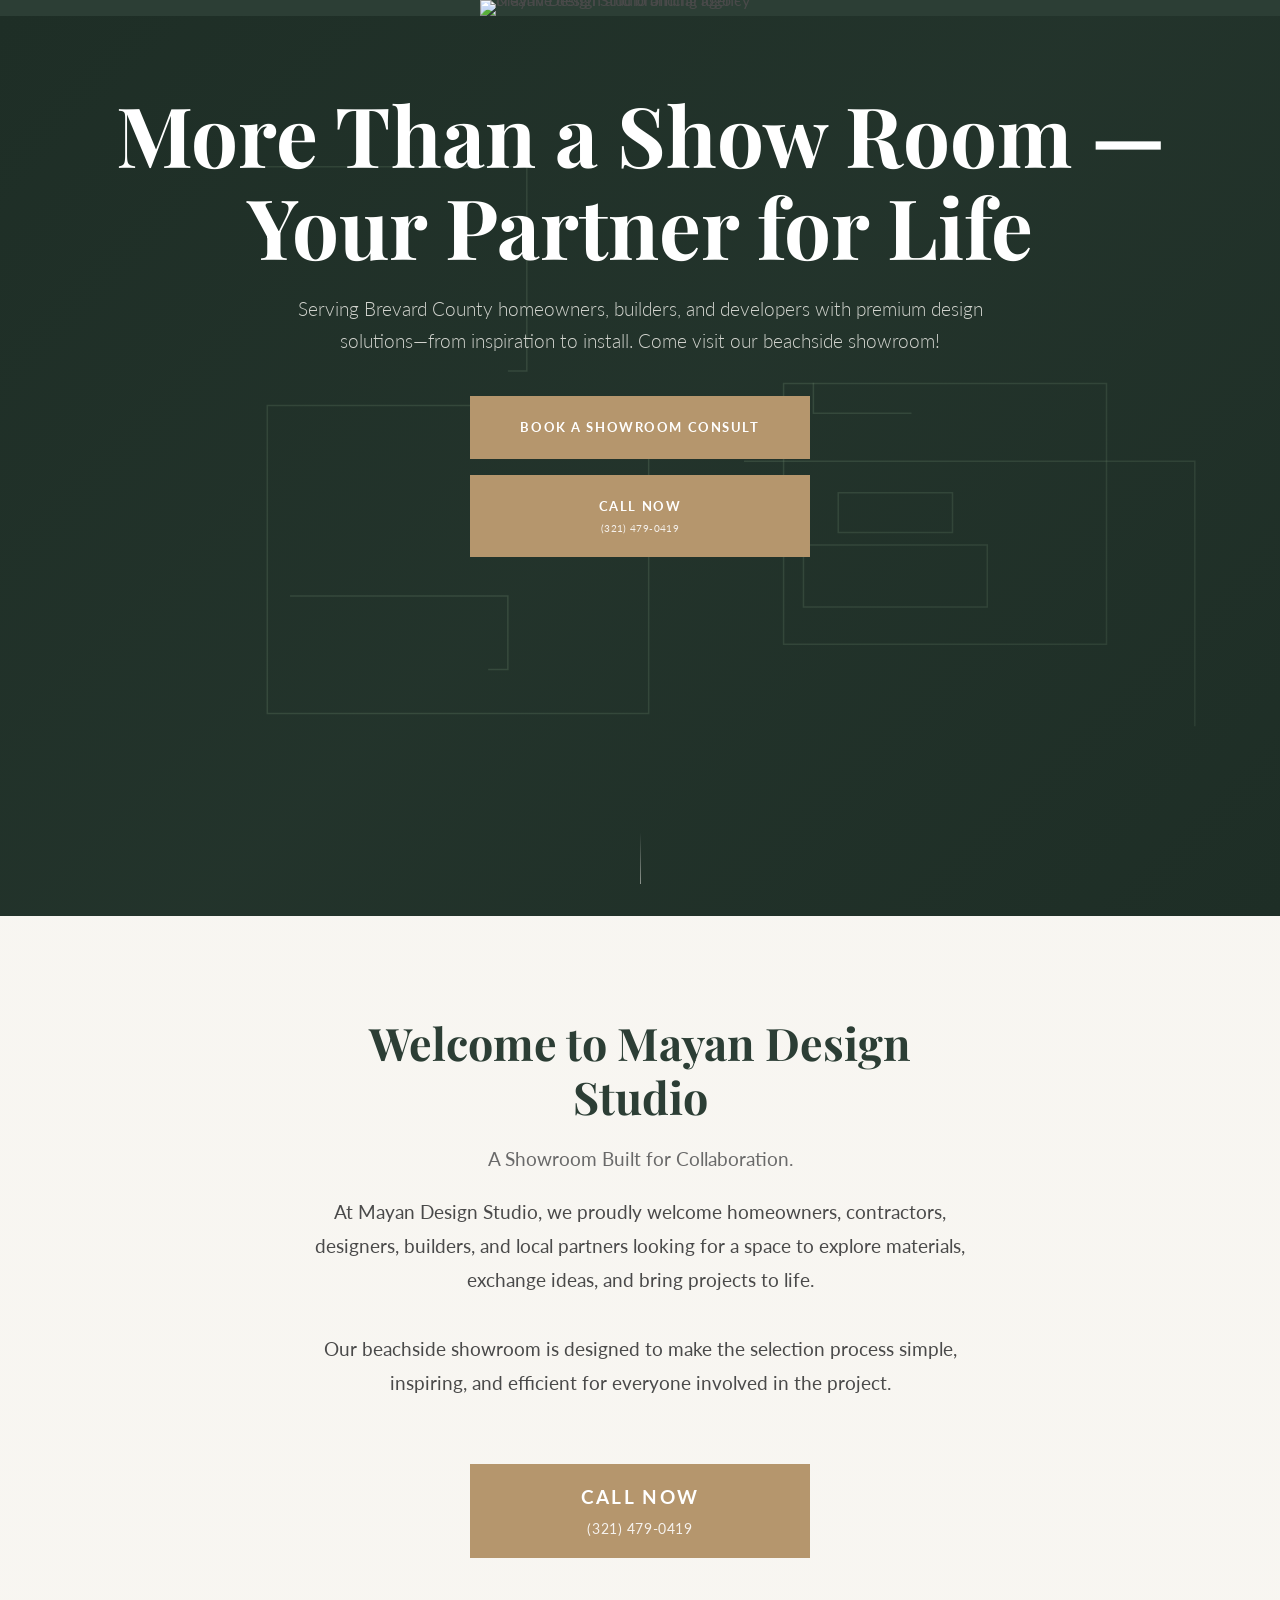
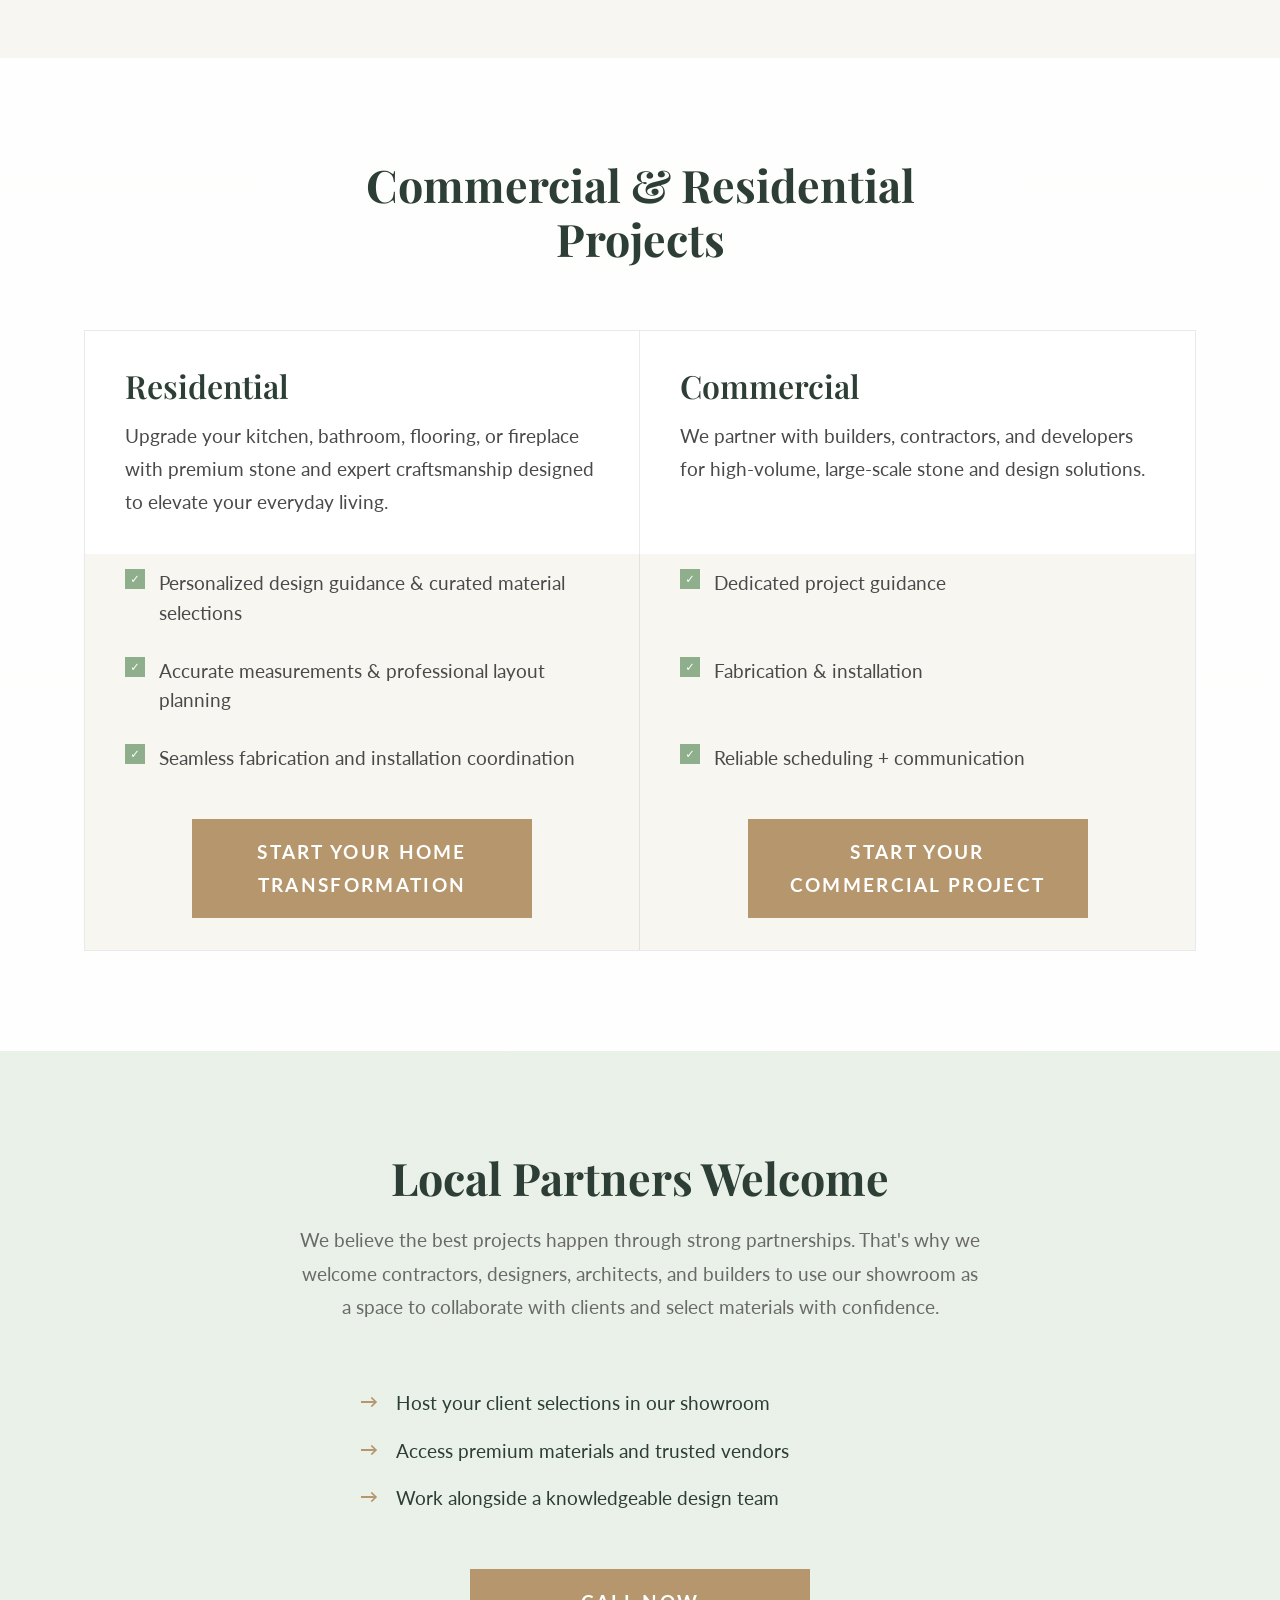
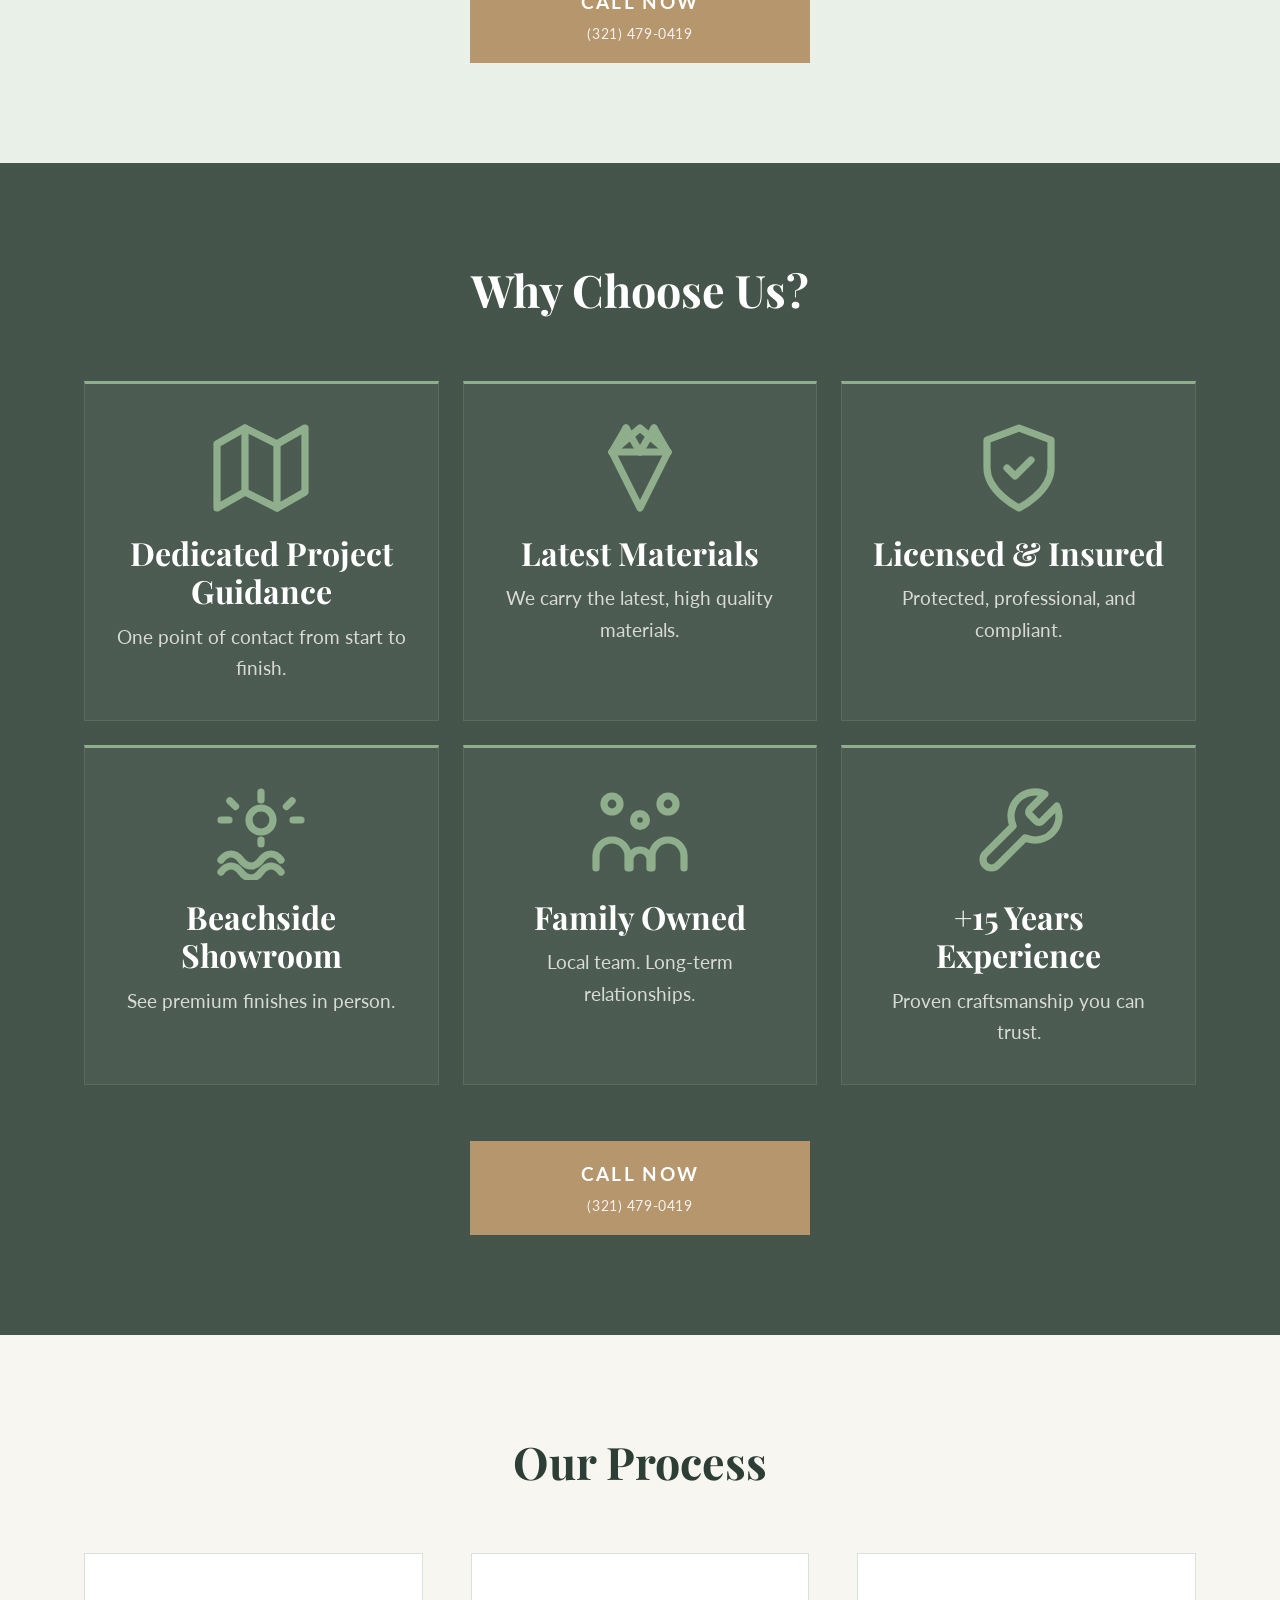
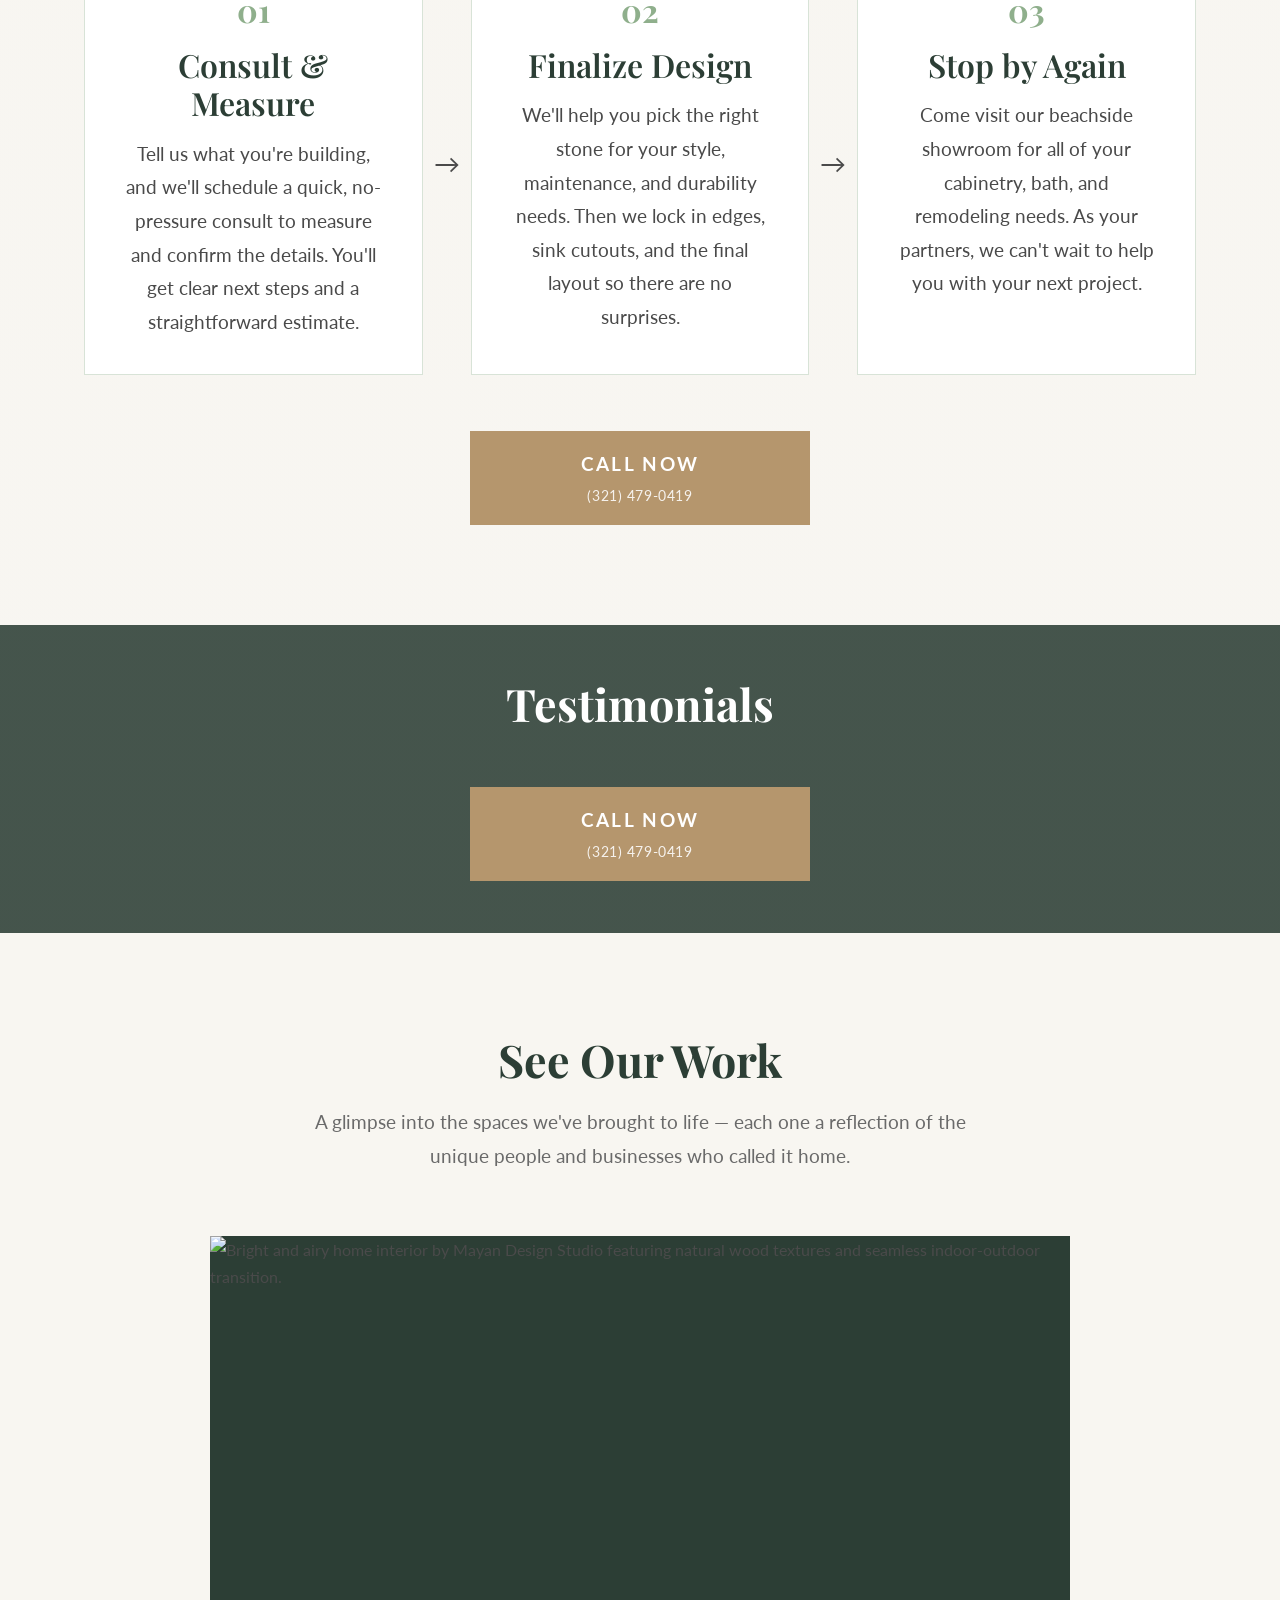
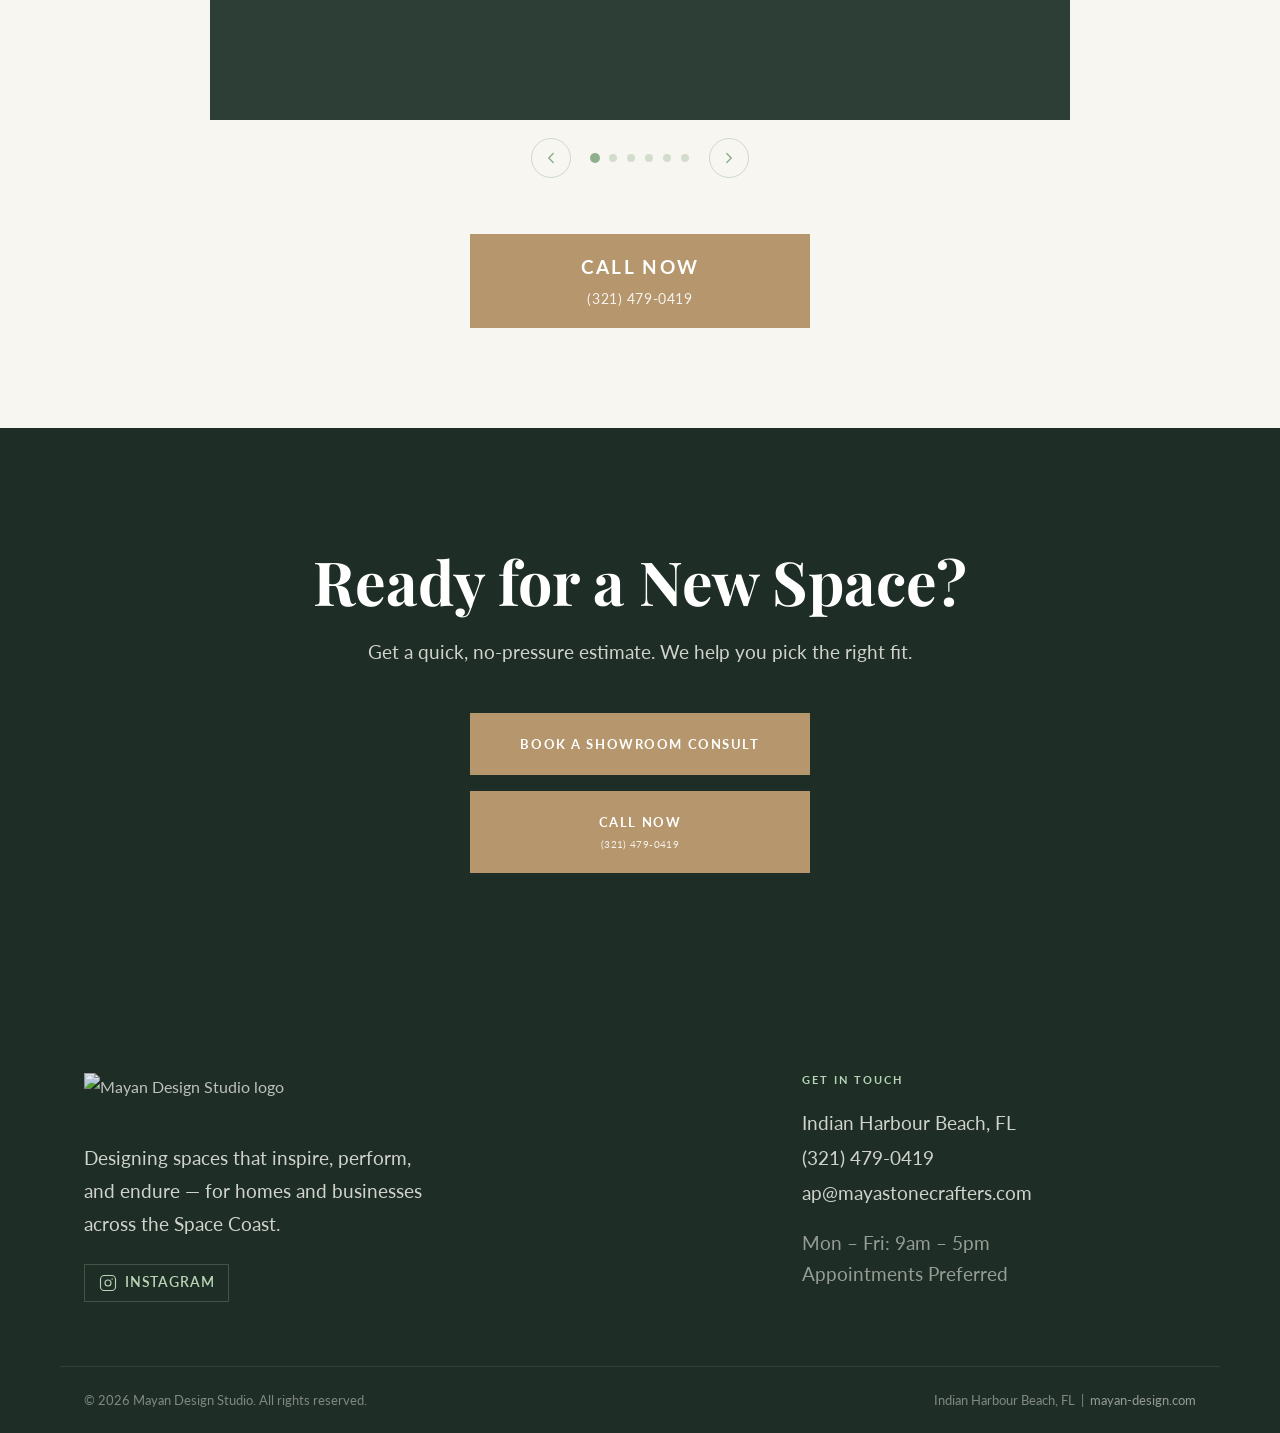
==== commit 37533931: "Remove Pinterest icon from footer Co-Authored-By: Claude Sonnet 4.6 <noreply@anthropic.com>" ====
--- a/index.html
+++ b/index.html
@@ -463,11 +463,6 @@
             </svg>
             <span class="social-link__name">Instagram</span>
           </a>
-          <a href="#" aria-label="Pinterest" class="social-link">
-            <svg viewBox="0 0 24 24" fill="none" xmlns="http://www.w3.org/2000/svg" aria-hidden="true">
-              <path d="M12 2C6.477 2 2 6.477 2 12C2 16.236 4.636 19.854 8.356 21.312C8.268 20.524 8.188 19.307 8.392 18.443C8.576 17.659 9.548 13.61 9.548 13.61C9.548 13.61 9.256 13.028 9.256 12.164C9.256 10.806 10.044 9.79 11.024 9.79C11.856 9.79 12.256 10.41 12.256 11.154C12.256 11.985 11.732 13.227 11.46 14.379C11.232 15.345 11.944 16.133 12.892 16.133C14.616 16.133 15.94 14.306 15.94 11.676C15.94 9.356 14.278 7.736 11.908 7.736C9.164 7.736 7.556 9.794 7.556 11.92C7.556 12.753 7.876 13.641 8.276 14.125C8.356 14.218 8.368 14.299 8.344 14.393L8.04 15.613C7.996 15.792 7.9 15.831 7.716 15.746C6.484 15.163 5.7 13.385 5.7 11.886C5.7 8.826 7.952 6.019 12.18 6.019C15.576 6.019 18.22 8.434 18.22 11.636C18.22 14.978 16.1 17.649 13.14 17.649C12.16 17.649 11.24 17.14 10.932 16.541L10.356 18.714C10.148 19.494 9.604 20.471 9.244 21.07C10.124 21.34 11.048 21.487 12 21.487C17.523 21.487 22 17.01 22 11.487C22 5.964 17.523 2 12 2Z" stroke="currentColor" stroke-width="1.5"/>
-            </svg>
-          </a>
         </div>
       </div>
 
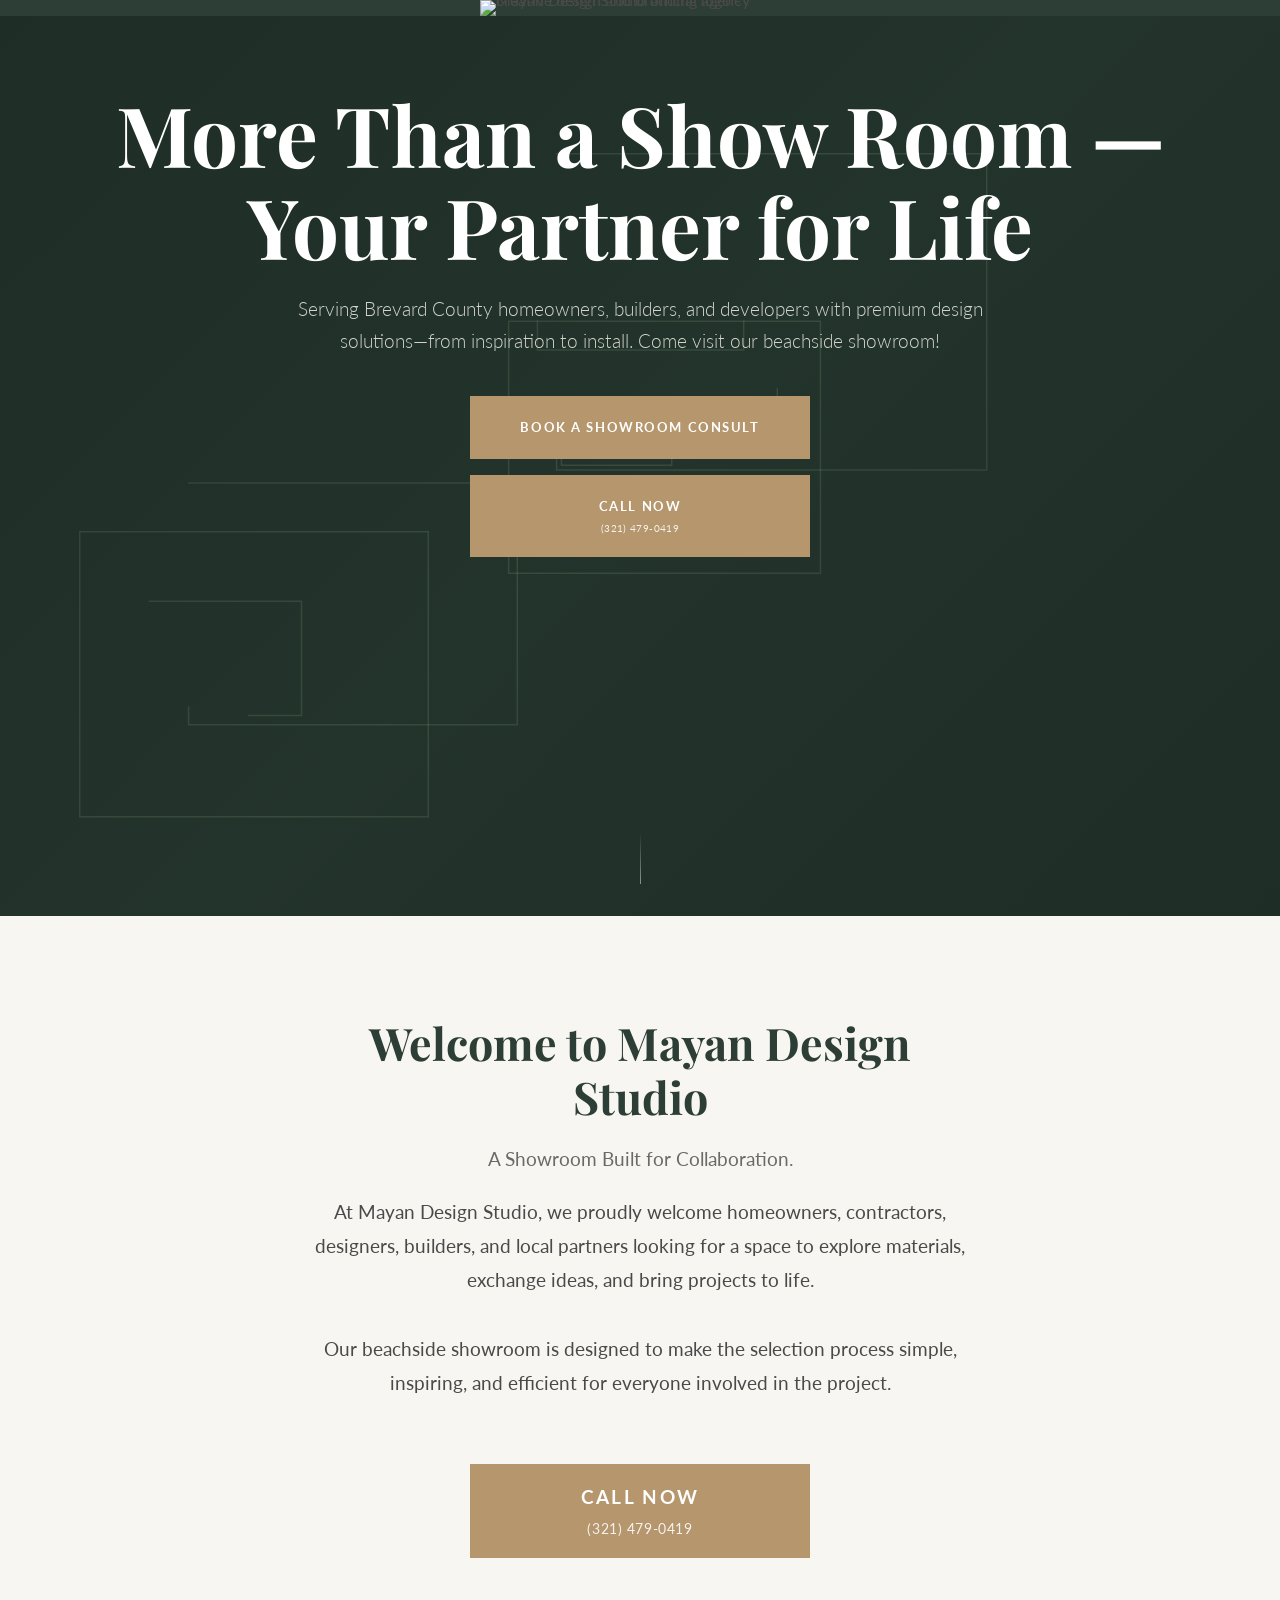
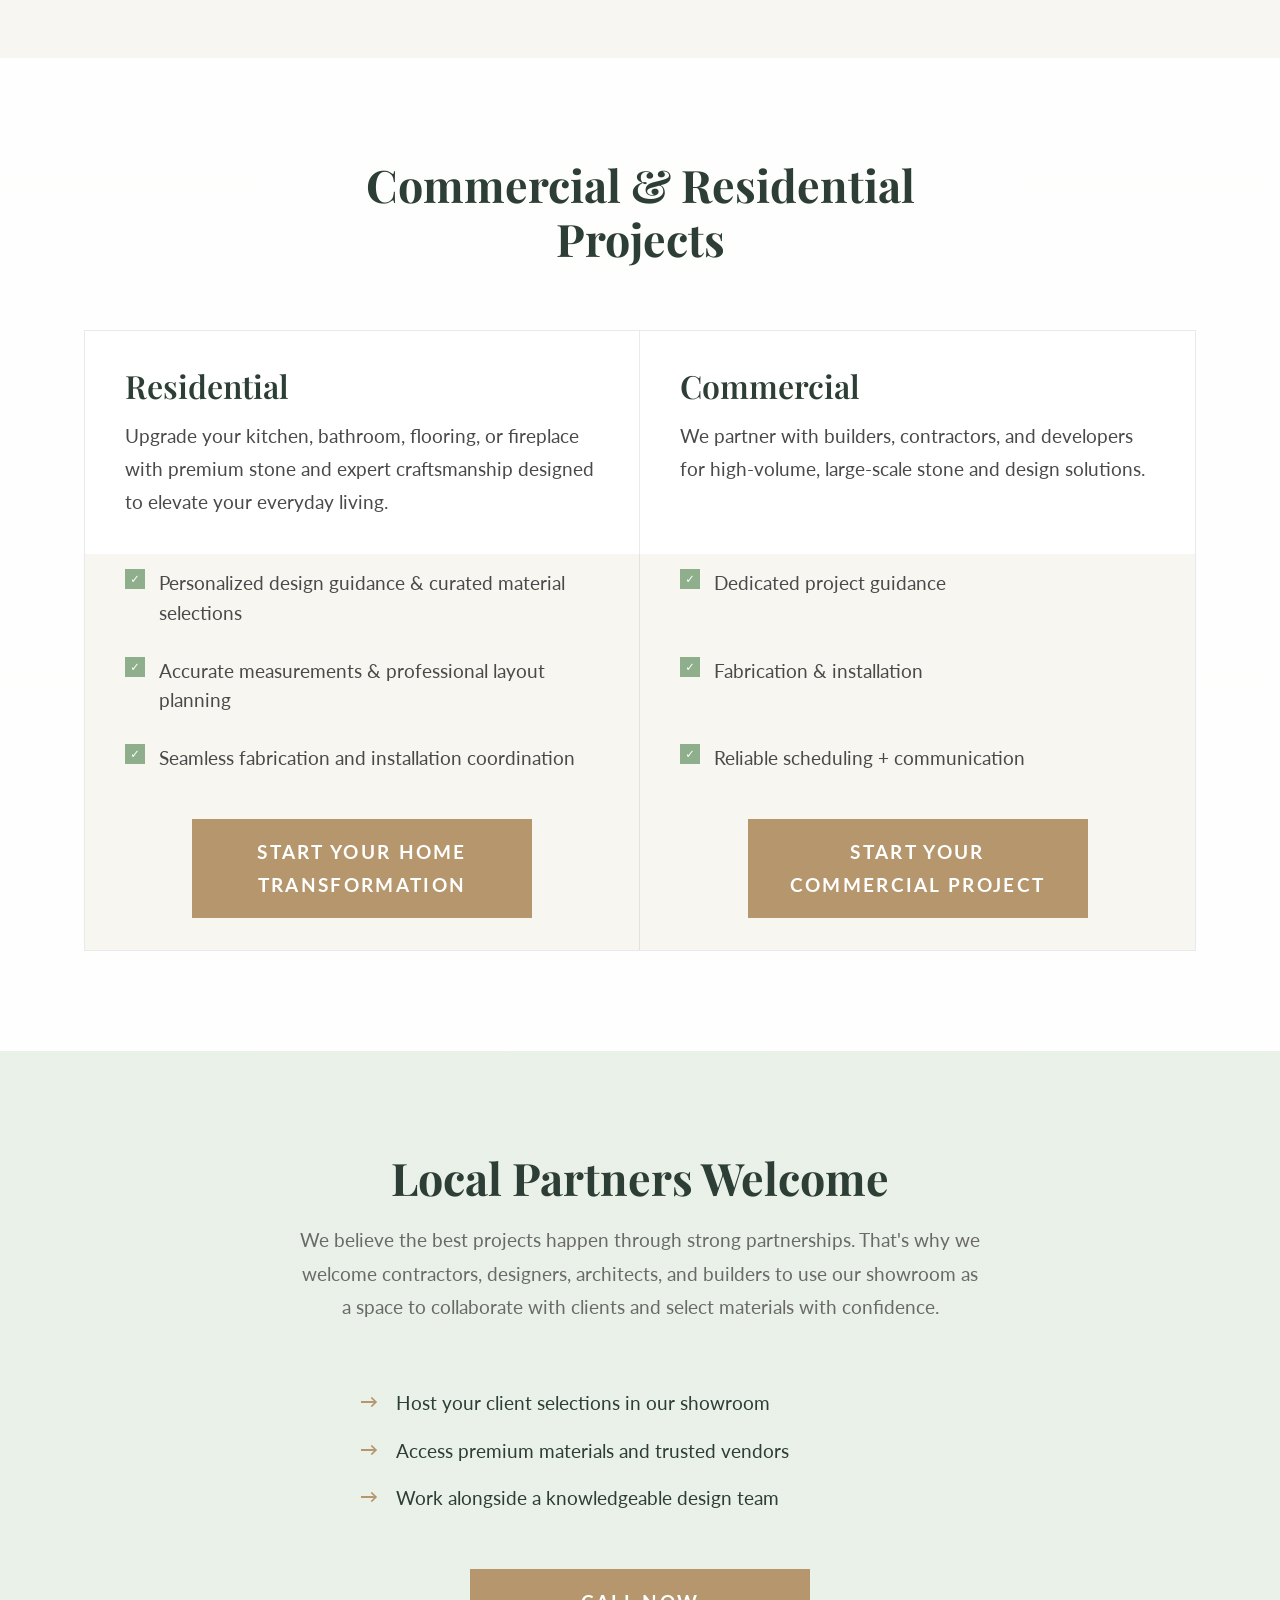
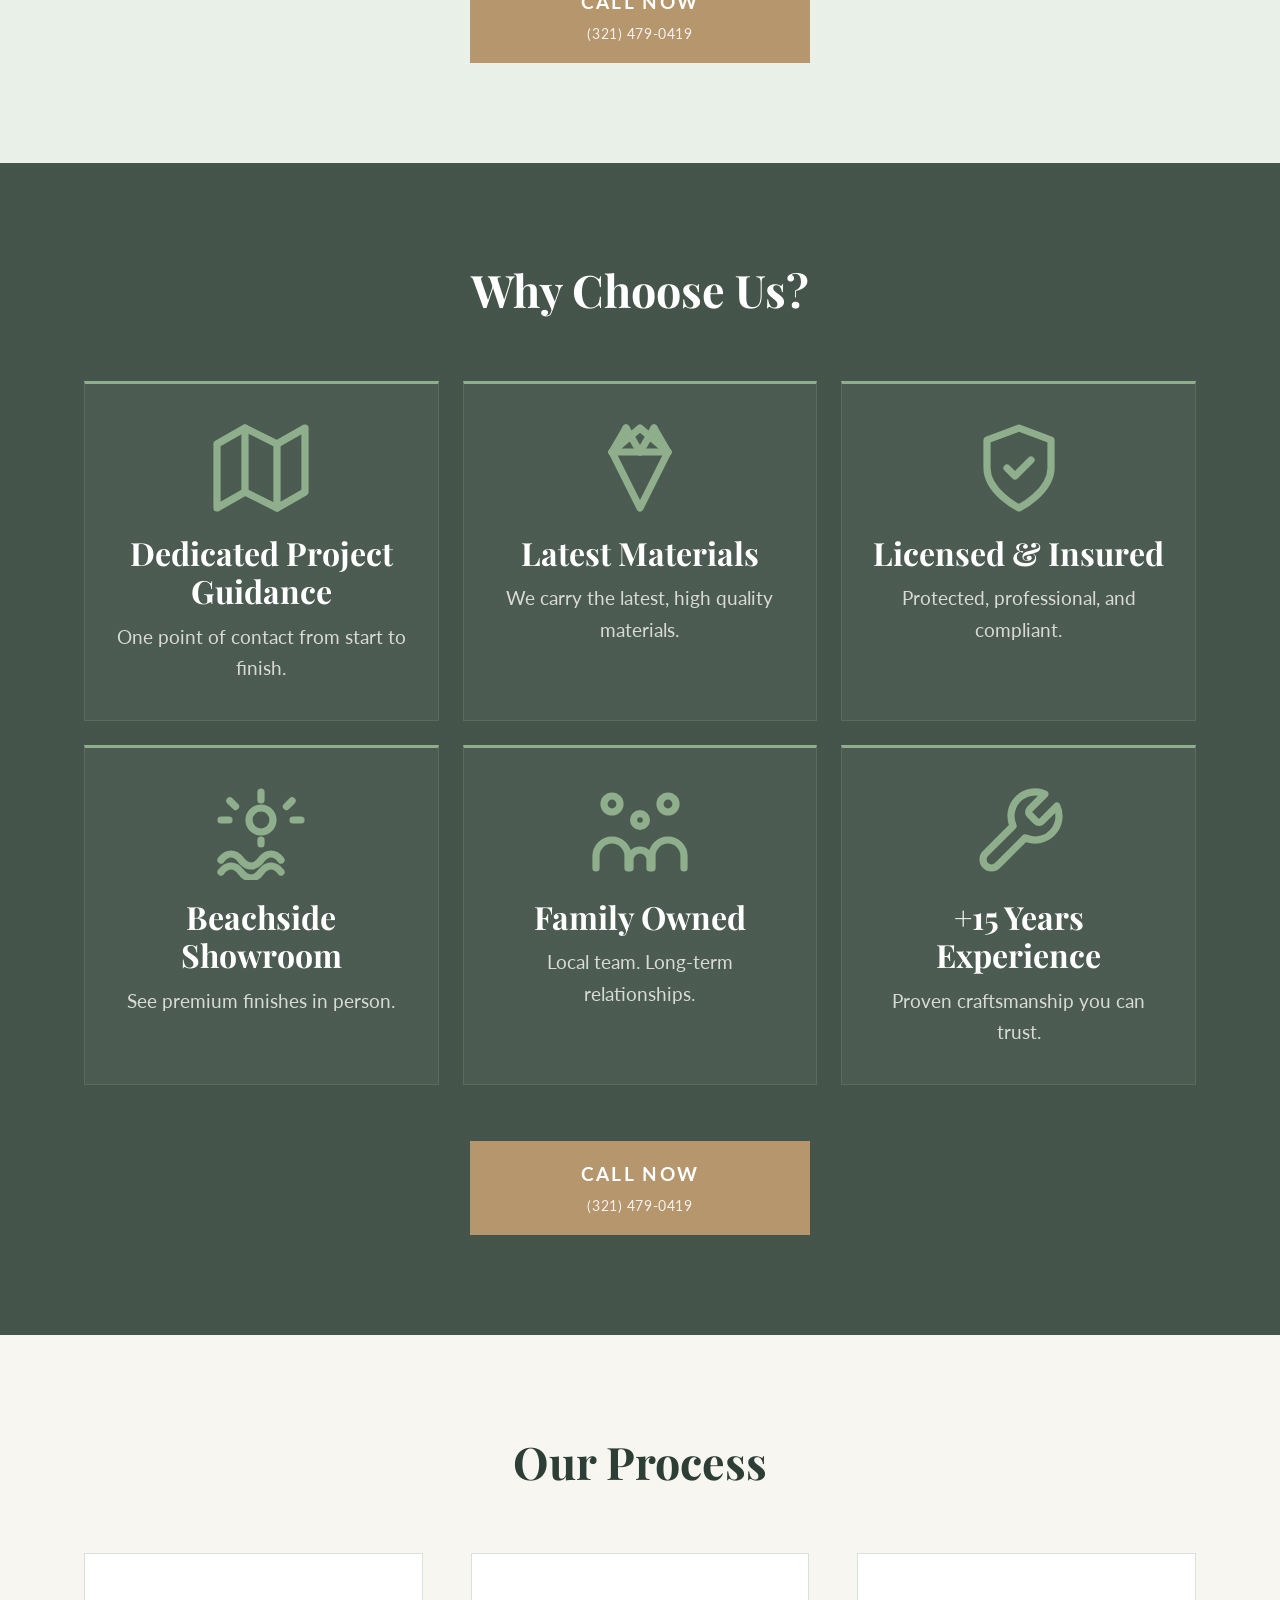
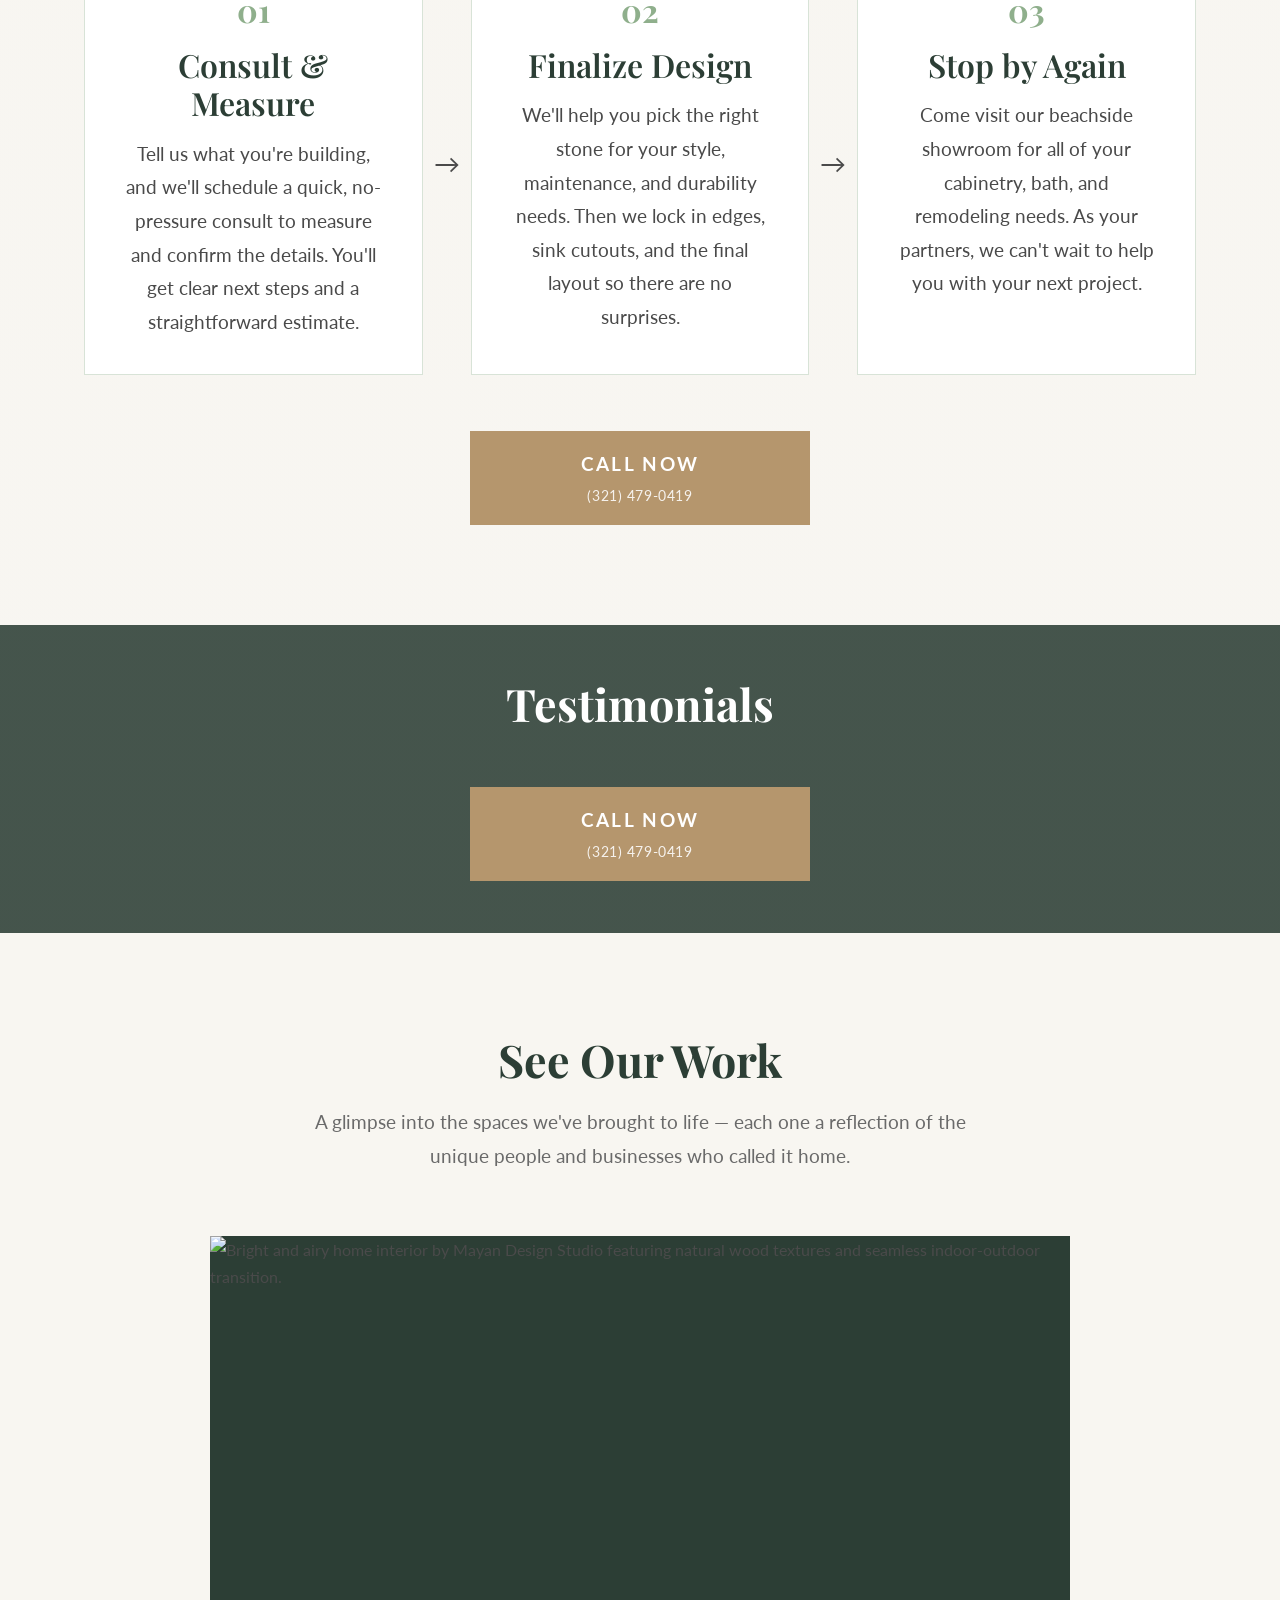
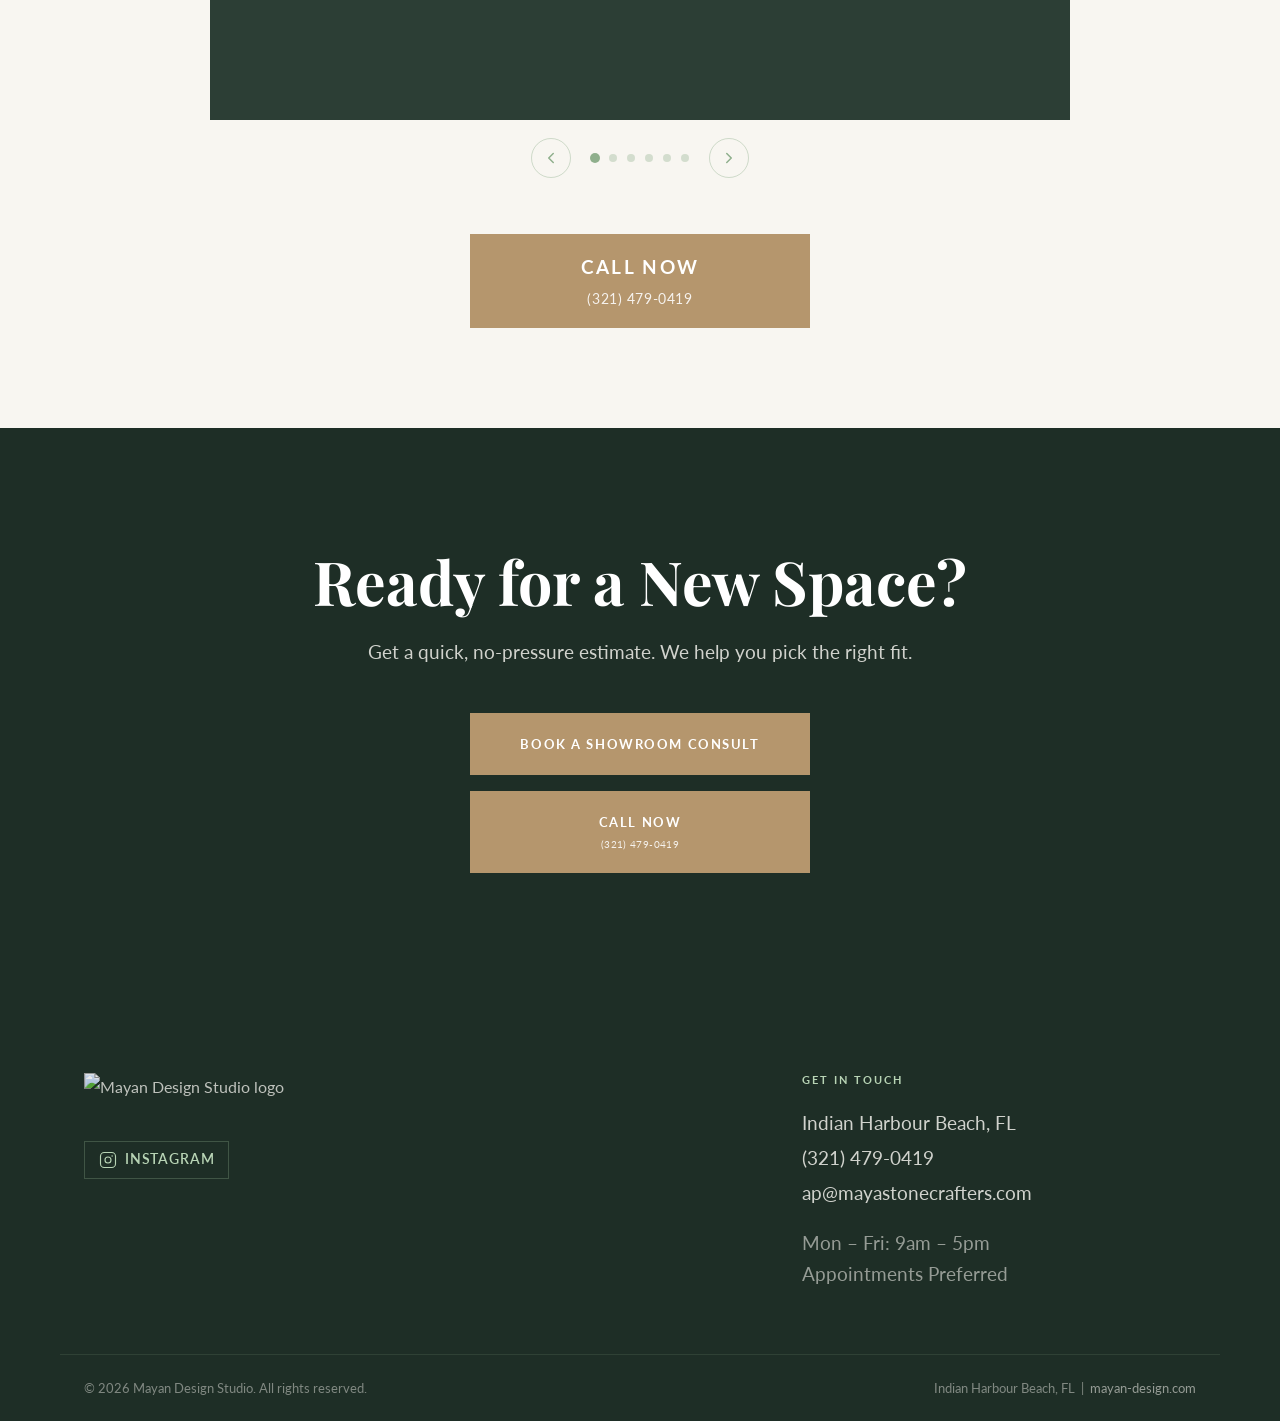
==== commit 4f58ada8: "Remove tagline from footer Co-Authored-By: Claude Sonnet 4.6 <noreply@anthropic.com>" ====
--- a/index.html
+++ b/index.html
@@ -453,7 +453,6 @@
           alt="Mayan Design Studio logo"
           class="footer-logo"
         >
-        <p class="footer-tagline">Designing spaces that inspire, perform, and endure — for homes and businesses across the Space Coast.</p>
         <div class="footer-social" aria-label="Social media links">
           <a href="https://www.instagram.com/mayandesignstudio/" aria-label="Instagram" class="social-link" target="_blank" rel="noopener">
             <svg viewBox="0 0 24 24" fill="none" xmlns="http://www.w3.org/2000/svg" aria-hidden="true">
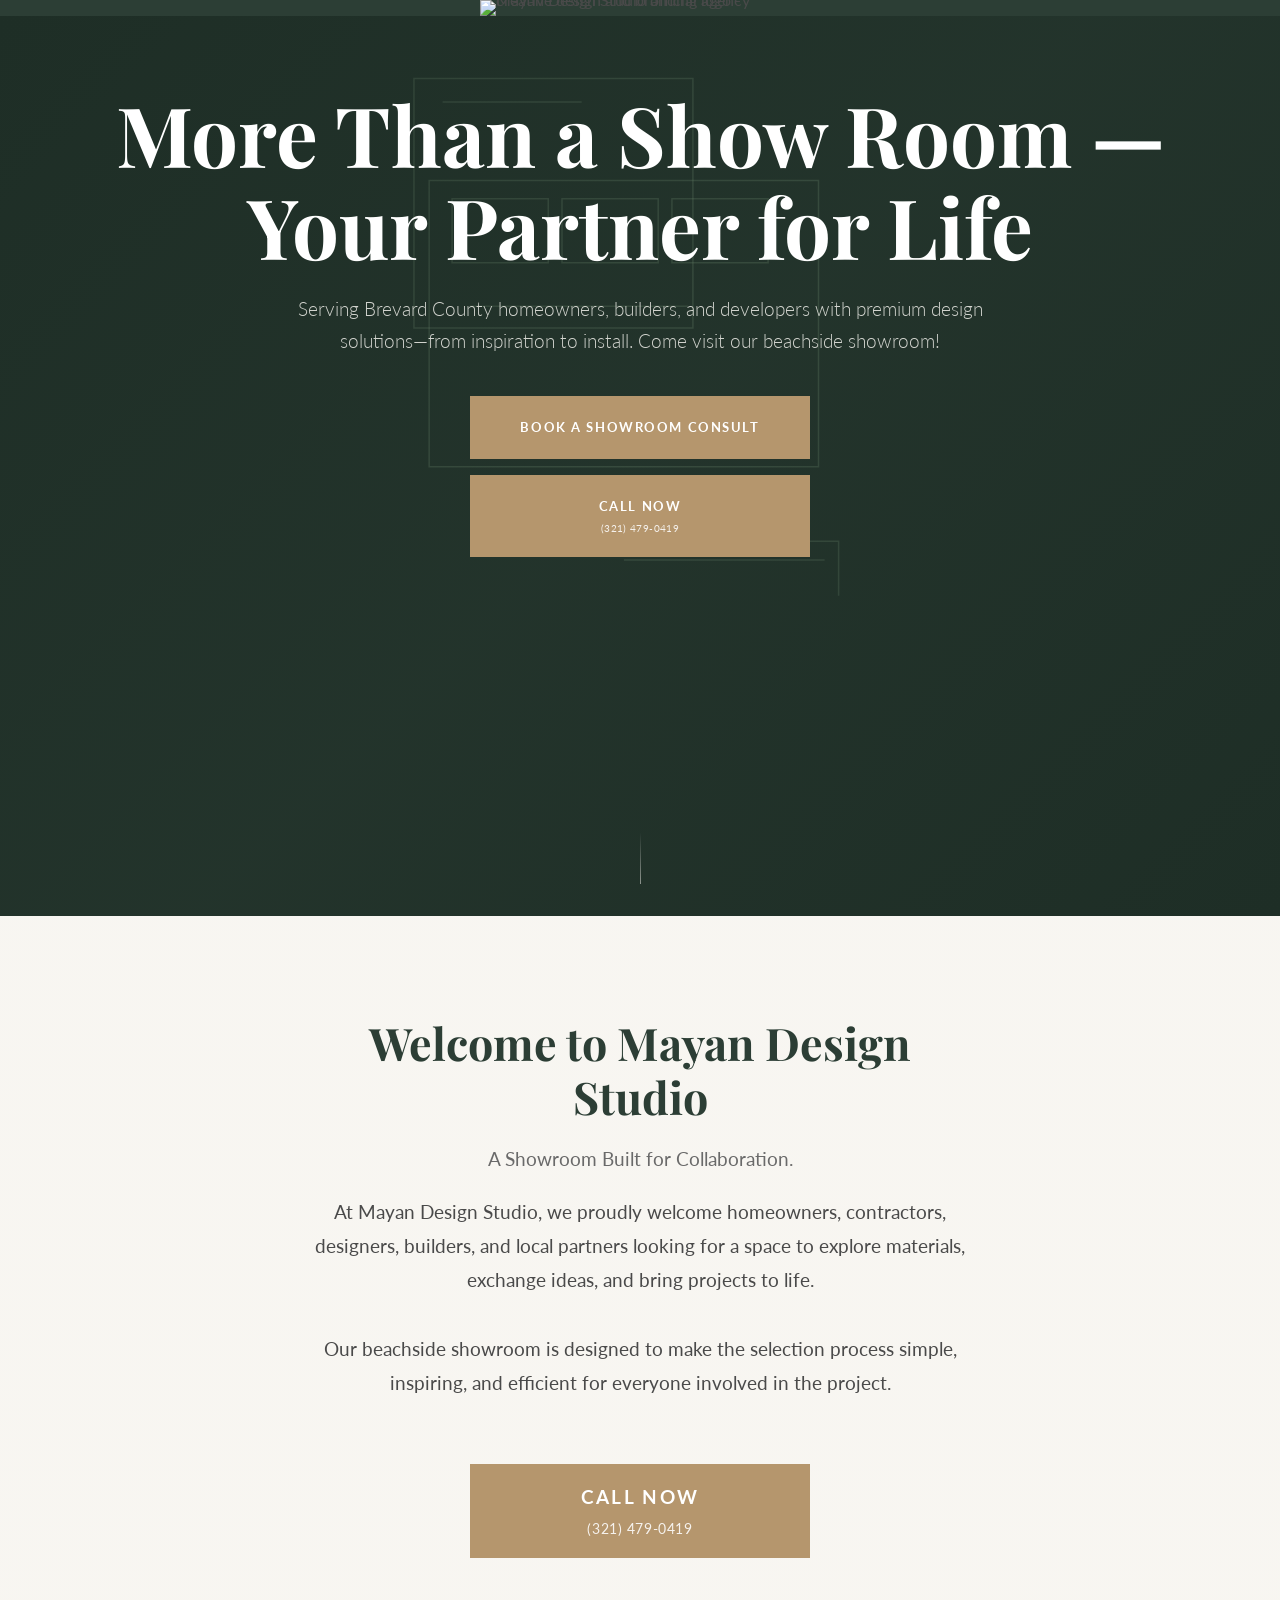
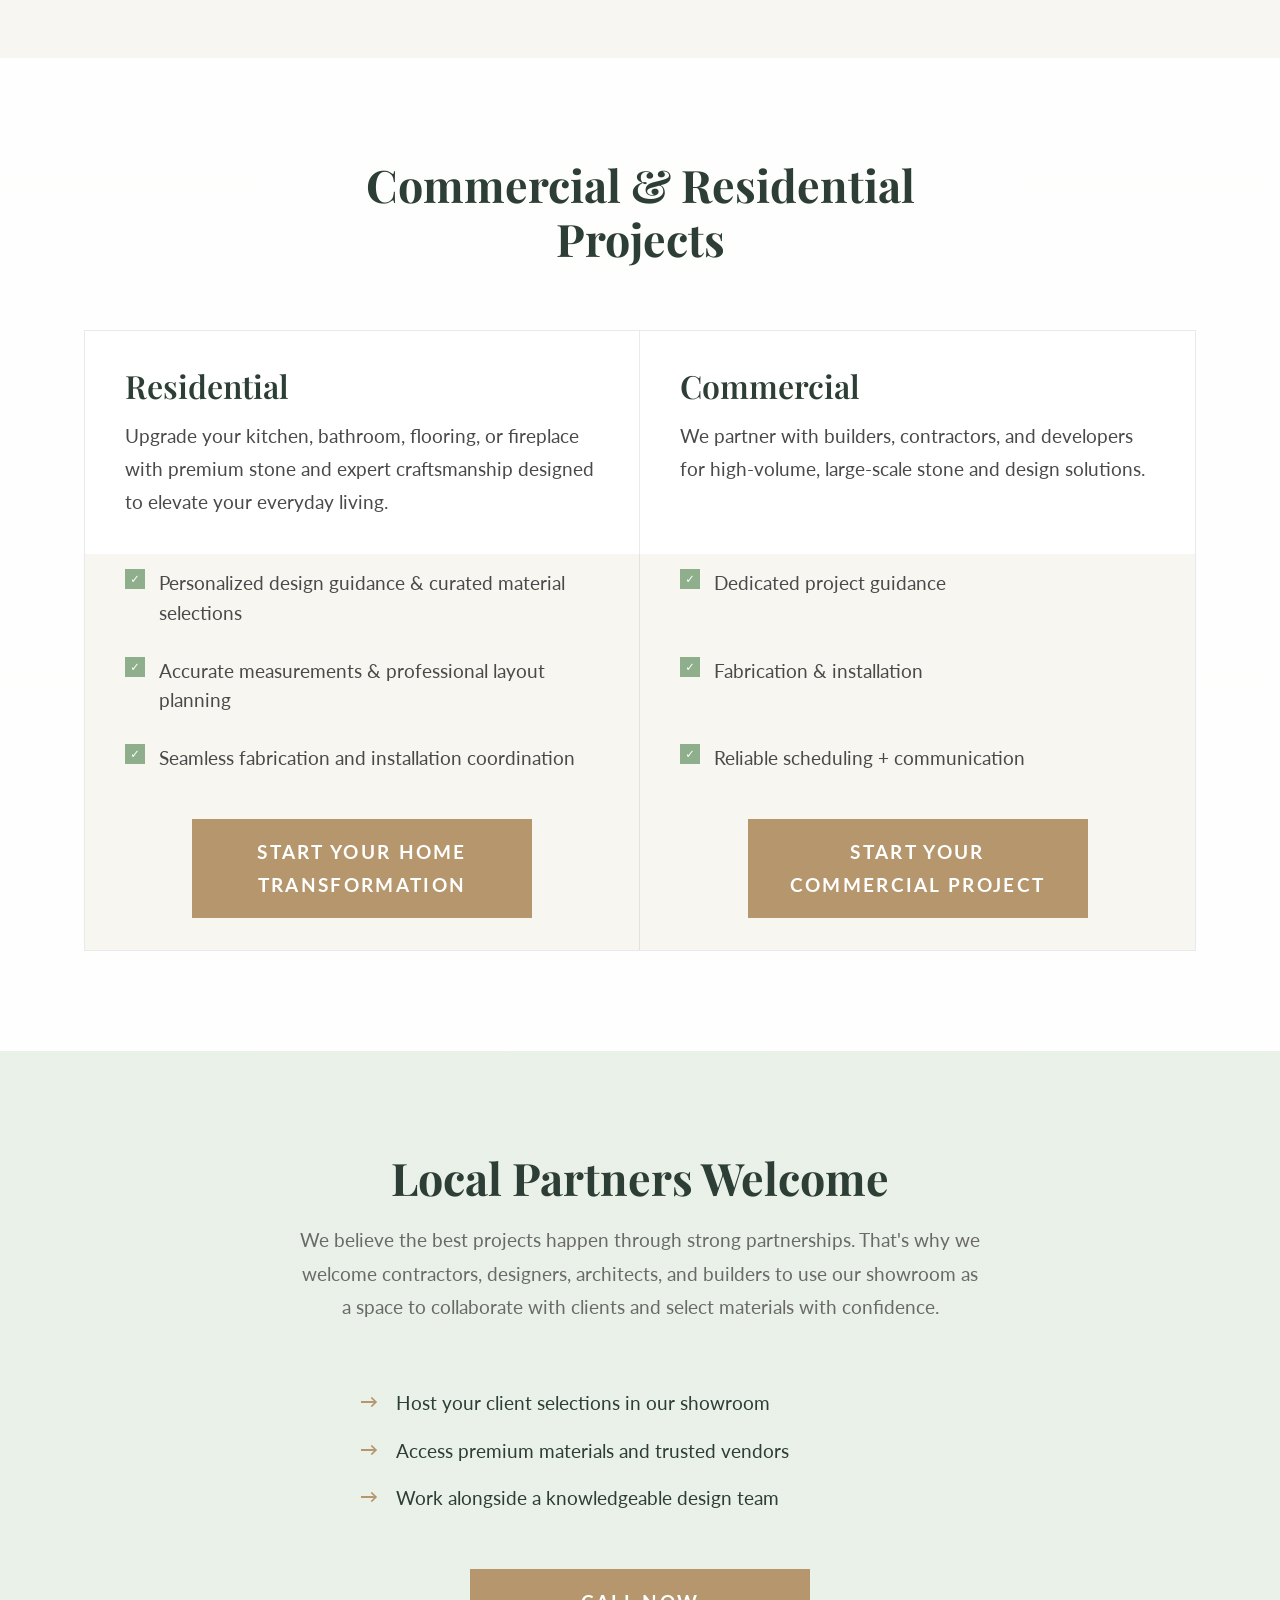
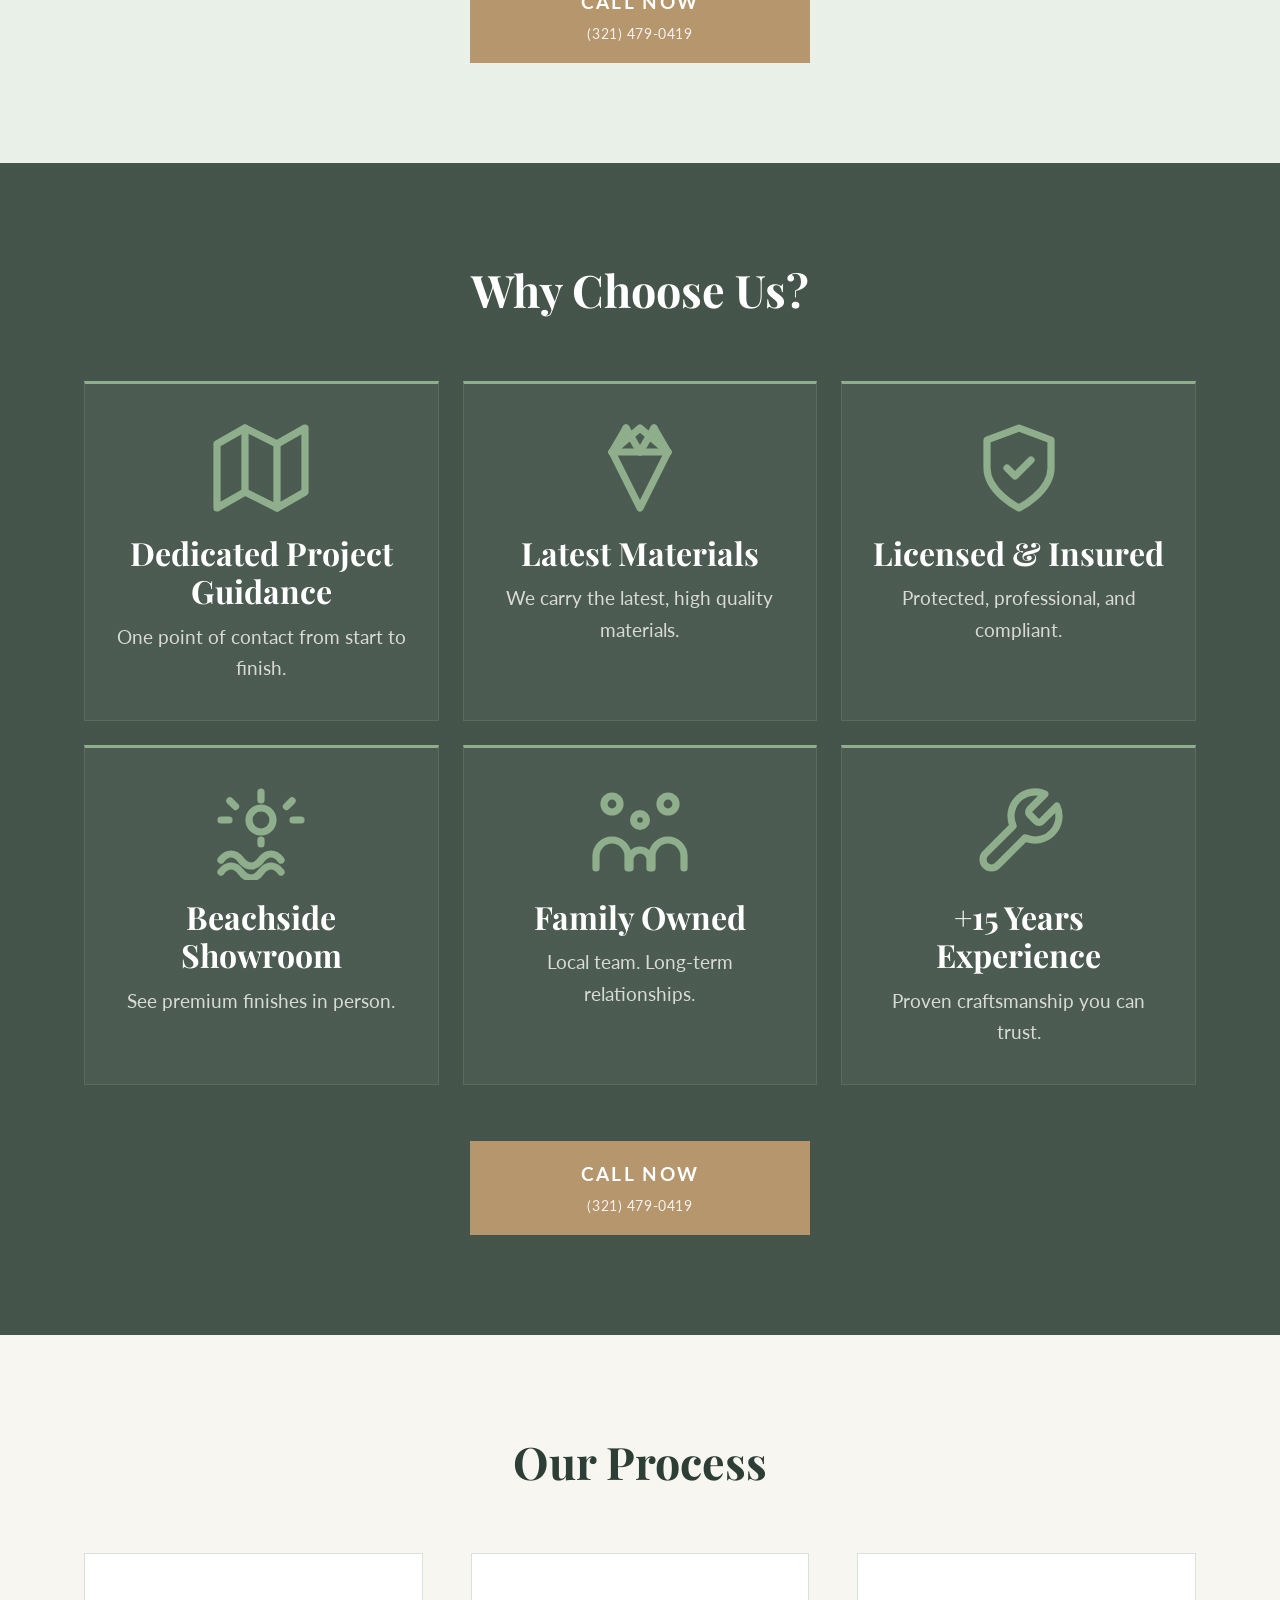
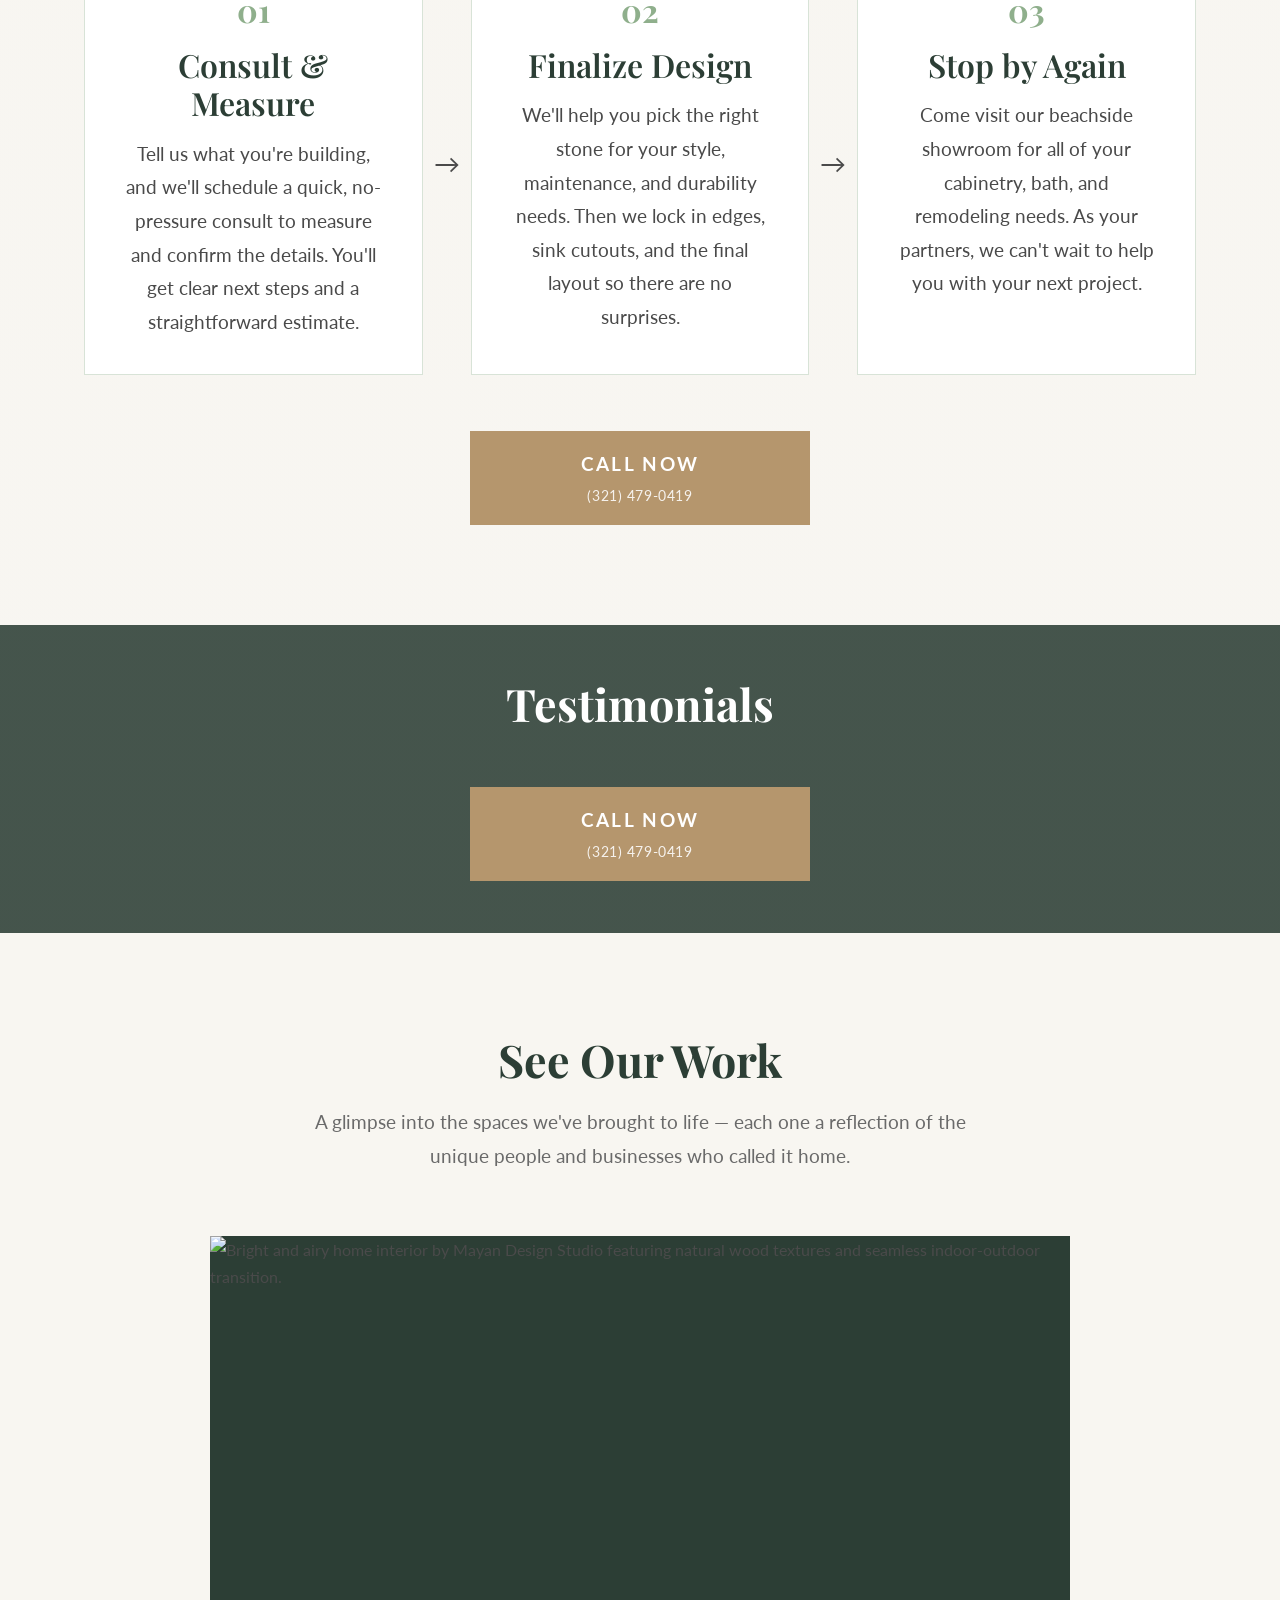
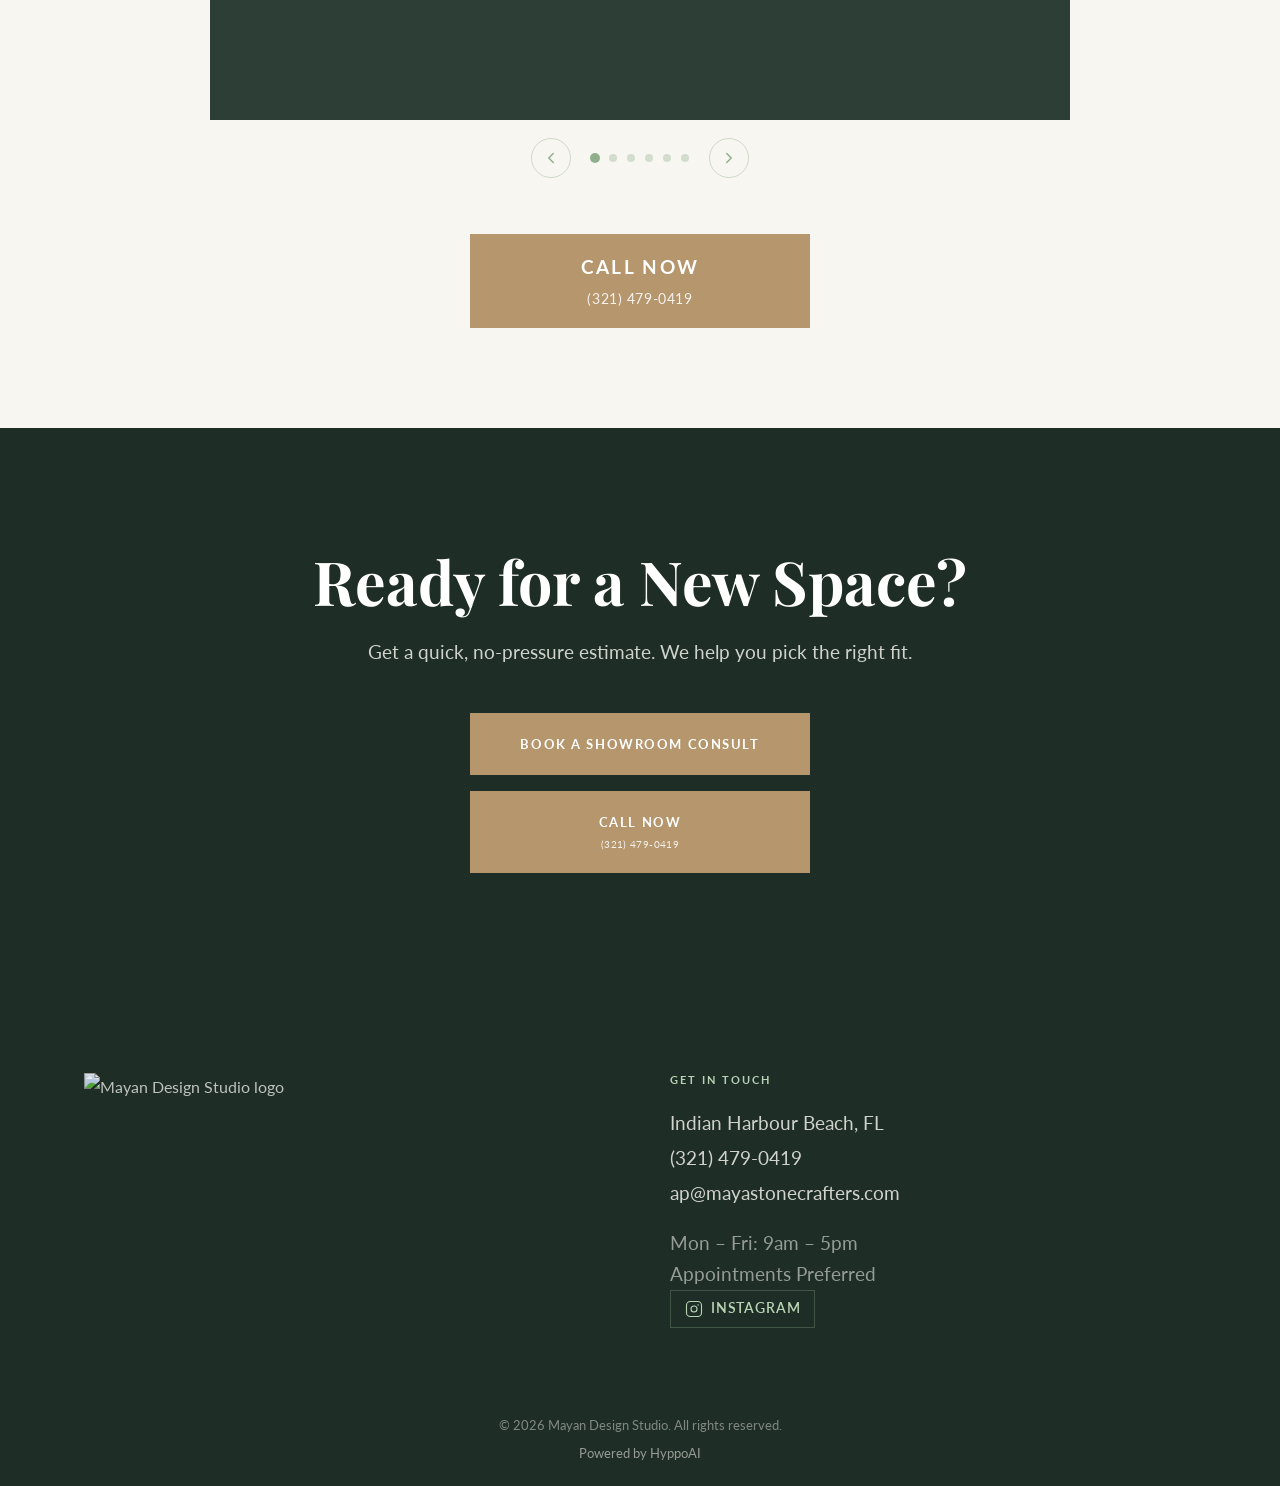
==== commit f32b7d12: "Footer: dynamic year, Powered by HyppoAI, remove border, balance columns, bigger logo, Instagram to " ====
--- a/index.html
+++ b/index.html
@@ -453,19 +453,9 @@
           alt="Mayan Design Studio logo"
           class="footer-logo"
         >
-        <div class="footer-social" aria-label="Social media links">
-          <a href="https://www.instagram.com/mayandesignstudio/" aria-label="Instagram" class="social-link" target="_blank" rel="noopener">
-            <svg viewBox="0 0 24 24" fill="none" xmlns="http://www.w3.org/2000/svg" aria-hidden="true">
-              <rect x="2" y="2" width="20" height="20" rx="5" stroke="currentColor" stroke-width="1.5"/>
-              <circle cx="12" cy="12" r="4" stroke="currentColor" stroke-width="1.5"/>
-              <circle cx="17.5" cy="6.5" r="1" fill="currentColor"/>
-            </svg>
-            <span class="social-link__name">Instagram</span>
-          </a>
-        </div>
-      </div>
-
-<div class="footer-contact">
+      </div>
+
+      <div class="footer-contact">
         <h4 class="footer-nav__title">Get In Touch</h4>
         <address class="footer-address">
           <p>Indian Harbour Beach, FL</p>
@@ -473,6 +463,16 @@
           <p><a href="mailto:ap@mayastonecrafters.com">ap@mayastonecrafters.com</a></p>
         </address>
         <p class="footer-hours">Mon – Fri: 9am – 5pm<br>Appointments Preferred</p>
+        <div class="footer-social" aria-label="Social media links">
+          <a href="https://www.instagram.com/mayandesignstudio/" aria-label="Instagram" class="social-link" target="_blank" rel="noopener">
+            <svg viewBox="0 0 24 24" fill="none" xmlns="http://www.w3.org/2000/svg" aria-hidden="true">
+              <rect x="2" y="2" width="20" height="20" rx="5" stroke="currentColor" stroke-width="1.5"/>
+              <circle cx="12" cy="12" r="4" stroke="currentColor" stroke-width="1.5"/>
+              <circle cx="17.5" cy="6.5" r="1" fill="currentColor"/>
+            </svg>
+            <span class="social-link__name">Instagram</span>
+          </a>
+        </div>
       </div>
 
     </div>
@@ -480,7 +480,7 @@
     <div class="footer-bottom">
       <div class="container footer-bottom__inner">
         <p>&copy; <span id="footer-year"></span> Mayan Design Studio. All rights reserved.</p>
-        <p class="footer-bottom__credits">Indian Harbour Beach, FL &nbsp;|&nbsp; <a href="https://mayan-design.com/">mayan-design.com</a></p>
+        <p><a href="https://hyppohq.ai/" target="_blank" rel="noopener" class="footer-bottom__powered">Powered by HyppoAI</a></p>
       </div>
     </div>
   </footer>
--- a/css/styles.css
+++ b/css/styles.css
@@ -872,14 +872,13 @@
 
 .footer-grid {
   display: grid;
-  grid-template-columns: 2fr 1.2fr;
+  grid-template-columns: 1fr 1fr;
   gap: 60px;
   padding-bottom: 64px;
-  border-bottom: 1px solid rgba(143,175,140,0.15);
 }
 
 .footer-logo {
-  height: 48px;
+  height: 80px;
   width: auto;
   object-fit: contain;
   opacity: 0.9;
@@ -959,10 +958,9 @@
 
 .footer-bottom__inner {
   display: flex;
-  align-items: center;
-  justify-content: space-between;
-  flex-wrap: wrap;
-  gap: 8px;
+  flex-direction: column;
+  align-items: center;
+  gap: 6px;
 }
 
 .footer-bottom p {
@@ -975,6 +973,10 @@
   transition: color 0.25s;
 }
 .footer-bottom a:hover { color: var(--sage-light); }
+
+.footer-bottom__powered {
+  color: rgba(248,246,241,0.35);
+}
 
 /* ═══════════════════════════════════════════════════════════
    SECTION MATERIAL TEXTURES
@@ -1051,7 +1053,6 @@
   .process-cards      { flex-direction: column; }
   .process-arrow      { transform: rotate(90deg); width: auto; height: 40px; }
   .testimonials-grid  { grid-template-columns: 1fr; }
-  .footer-brand { grid-column: 1 / -1; }
 }
 
 /* ═══════════════════════════════════════════════════════════
@@ -1066,7 +1067,7 @@
   .features-grid     { grid-template-columns: 1fr; }
   .process-cards     { flex-direction: column; }
   .footer-grid       { grid-template-columns: 1fr; gap: 36px; }
-  .footer-bottom__inner { flex-direction: column; align-items: flex-start; }
+  .footer-bottom__inner { align-items: center; }
 
   .cta-banner__actions { flex-direction: column; align-items: stretch; text-align: center; }
   .btn--lg { width: 100%; text-align: center; }
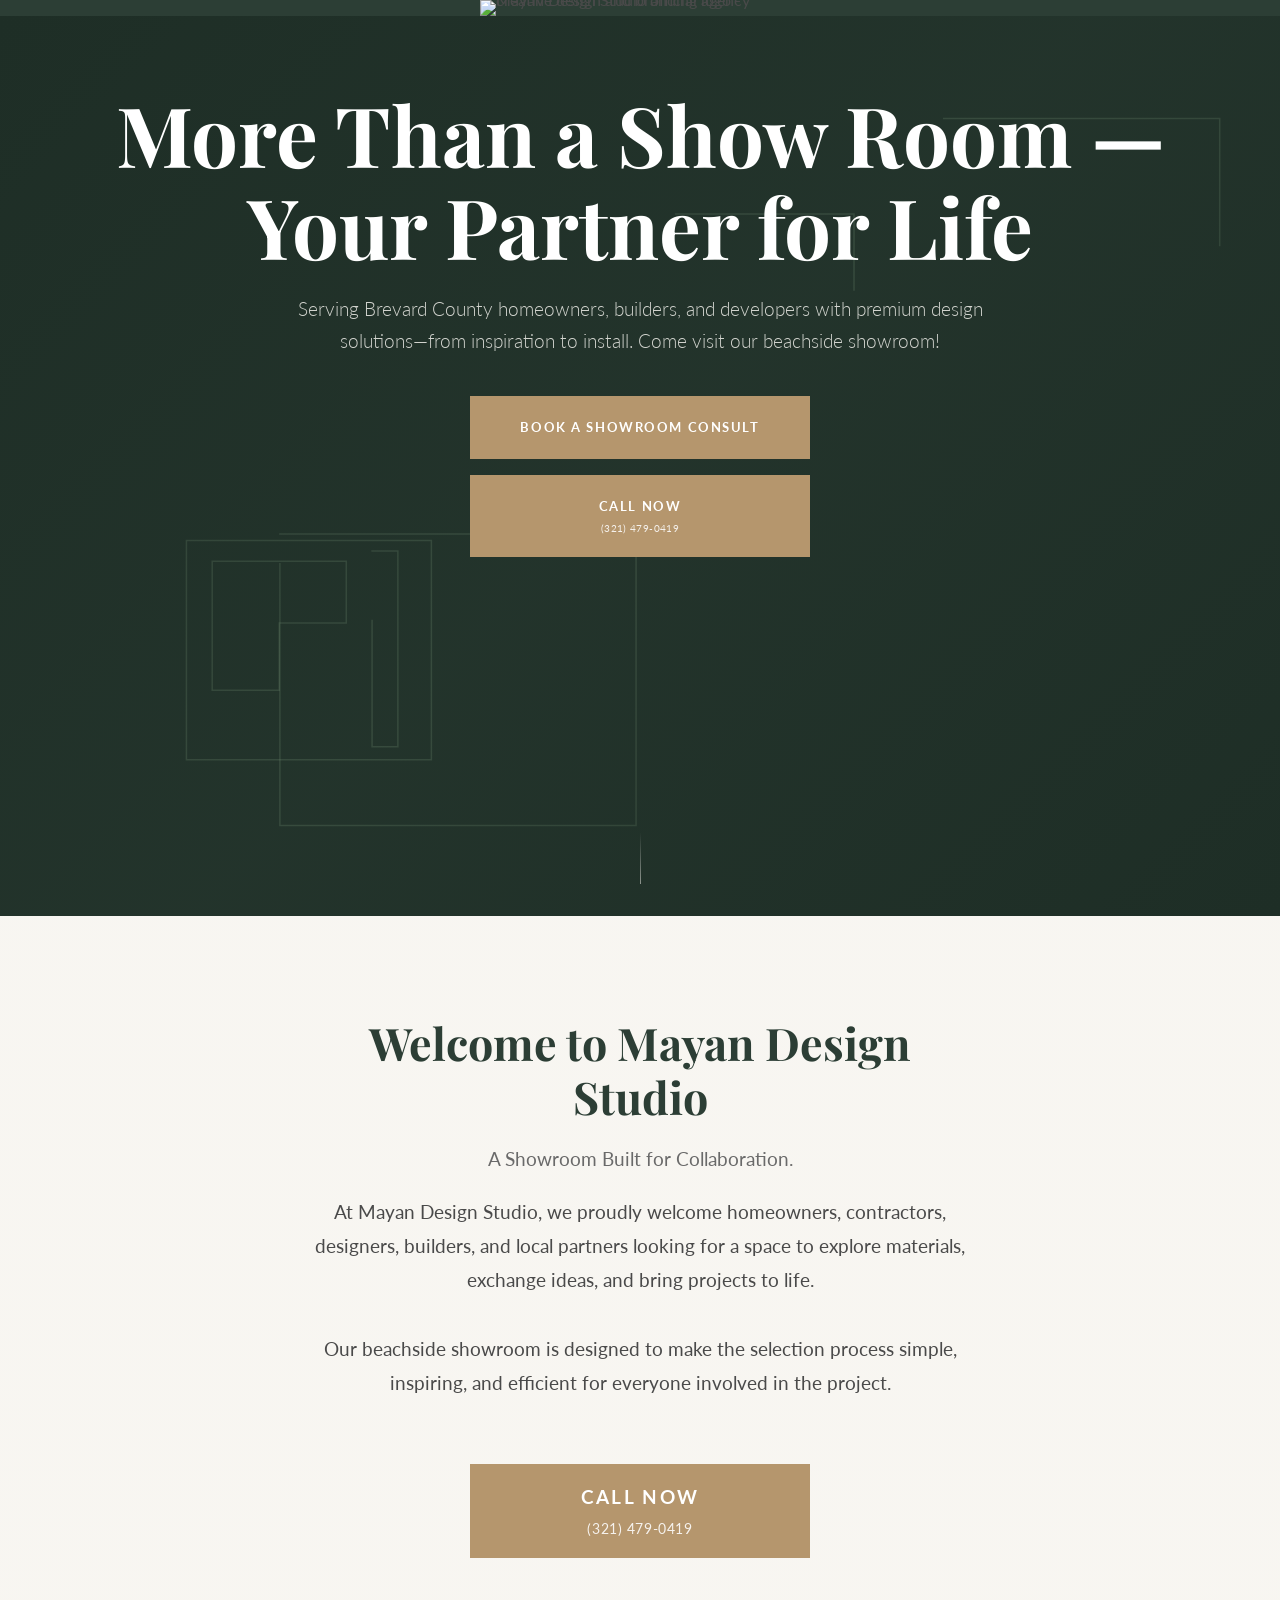
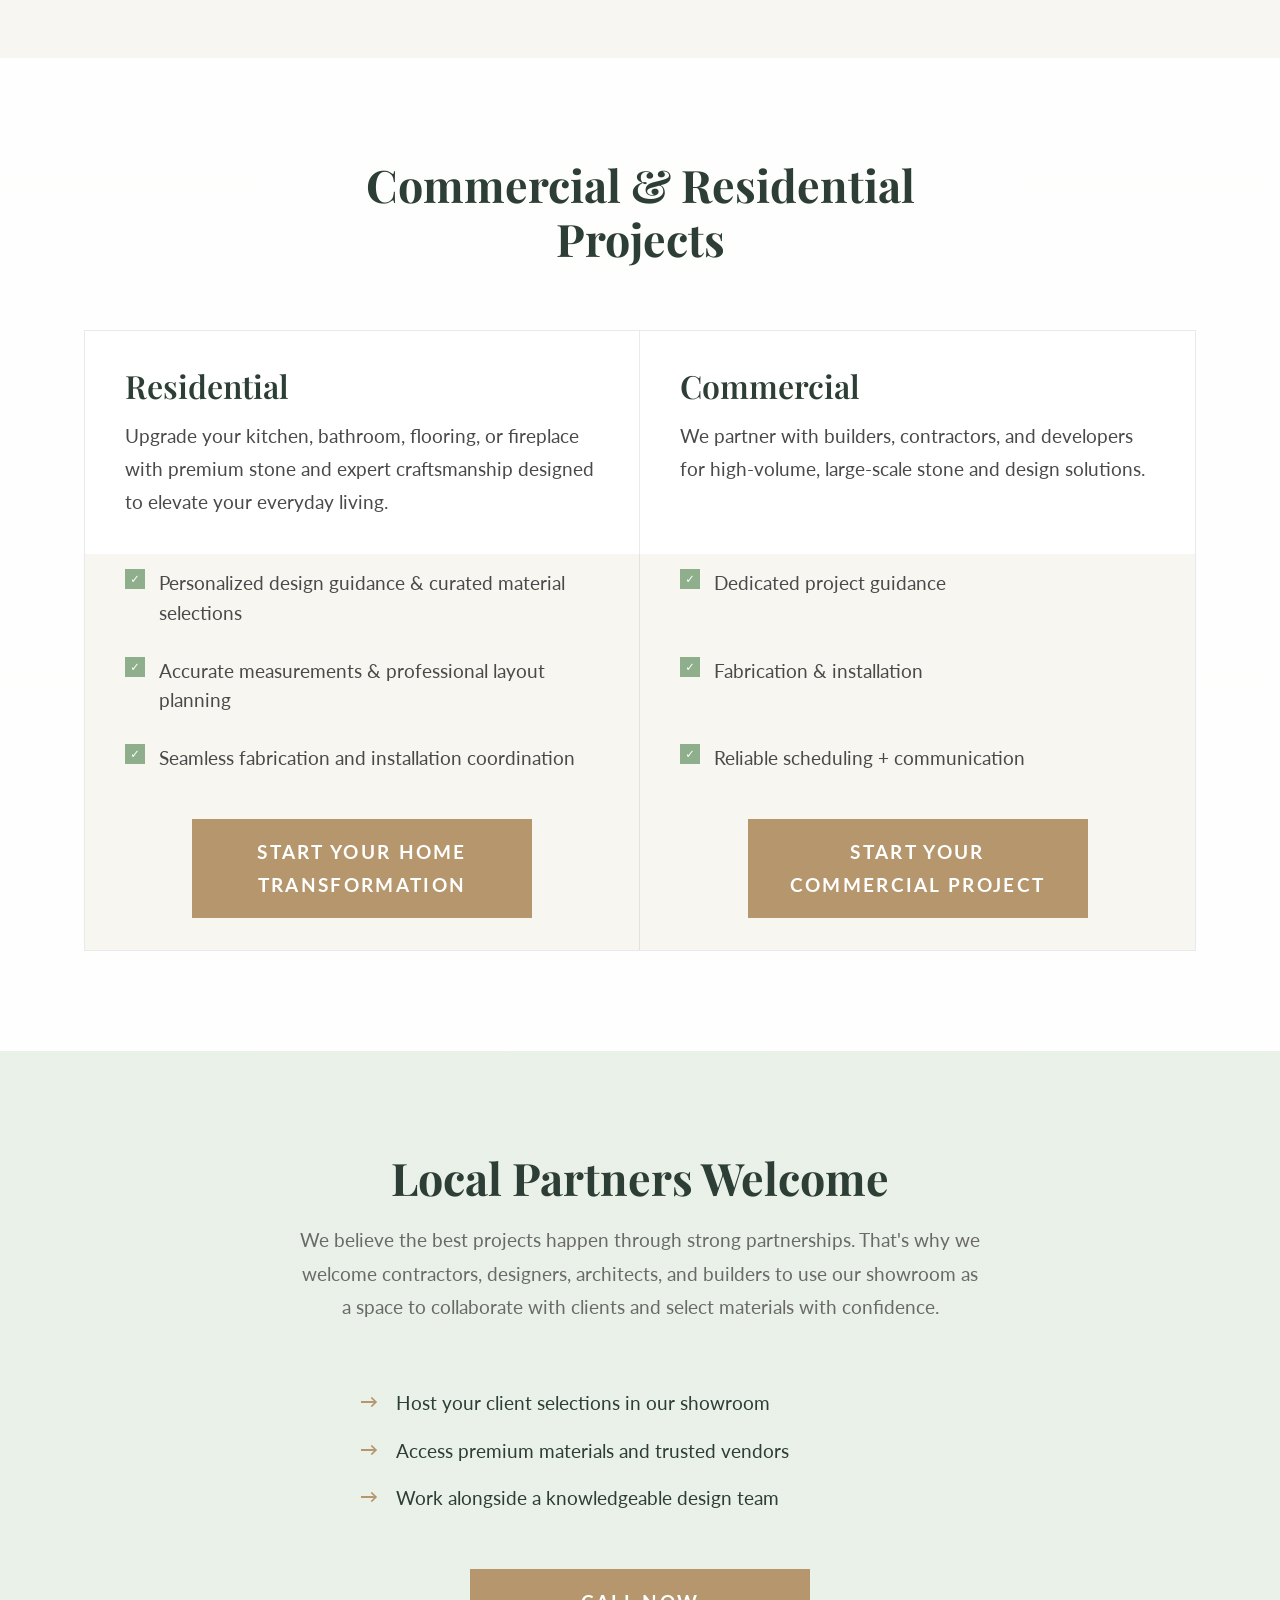
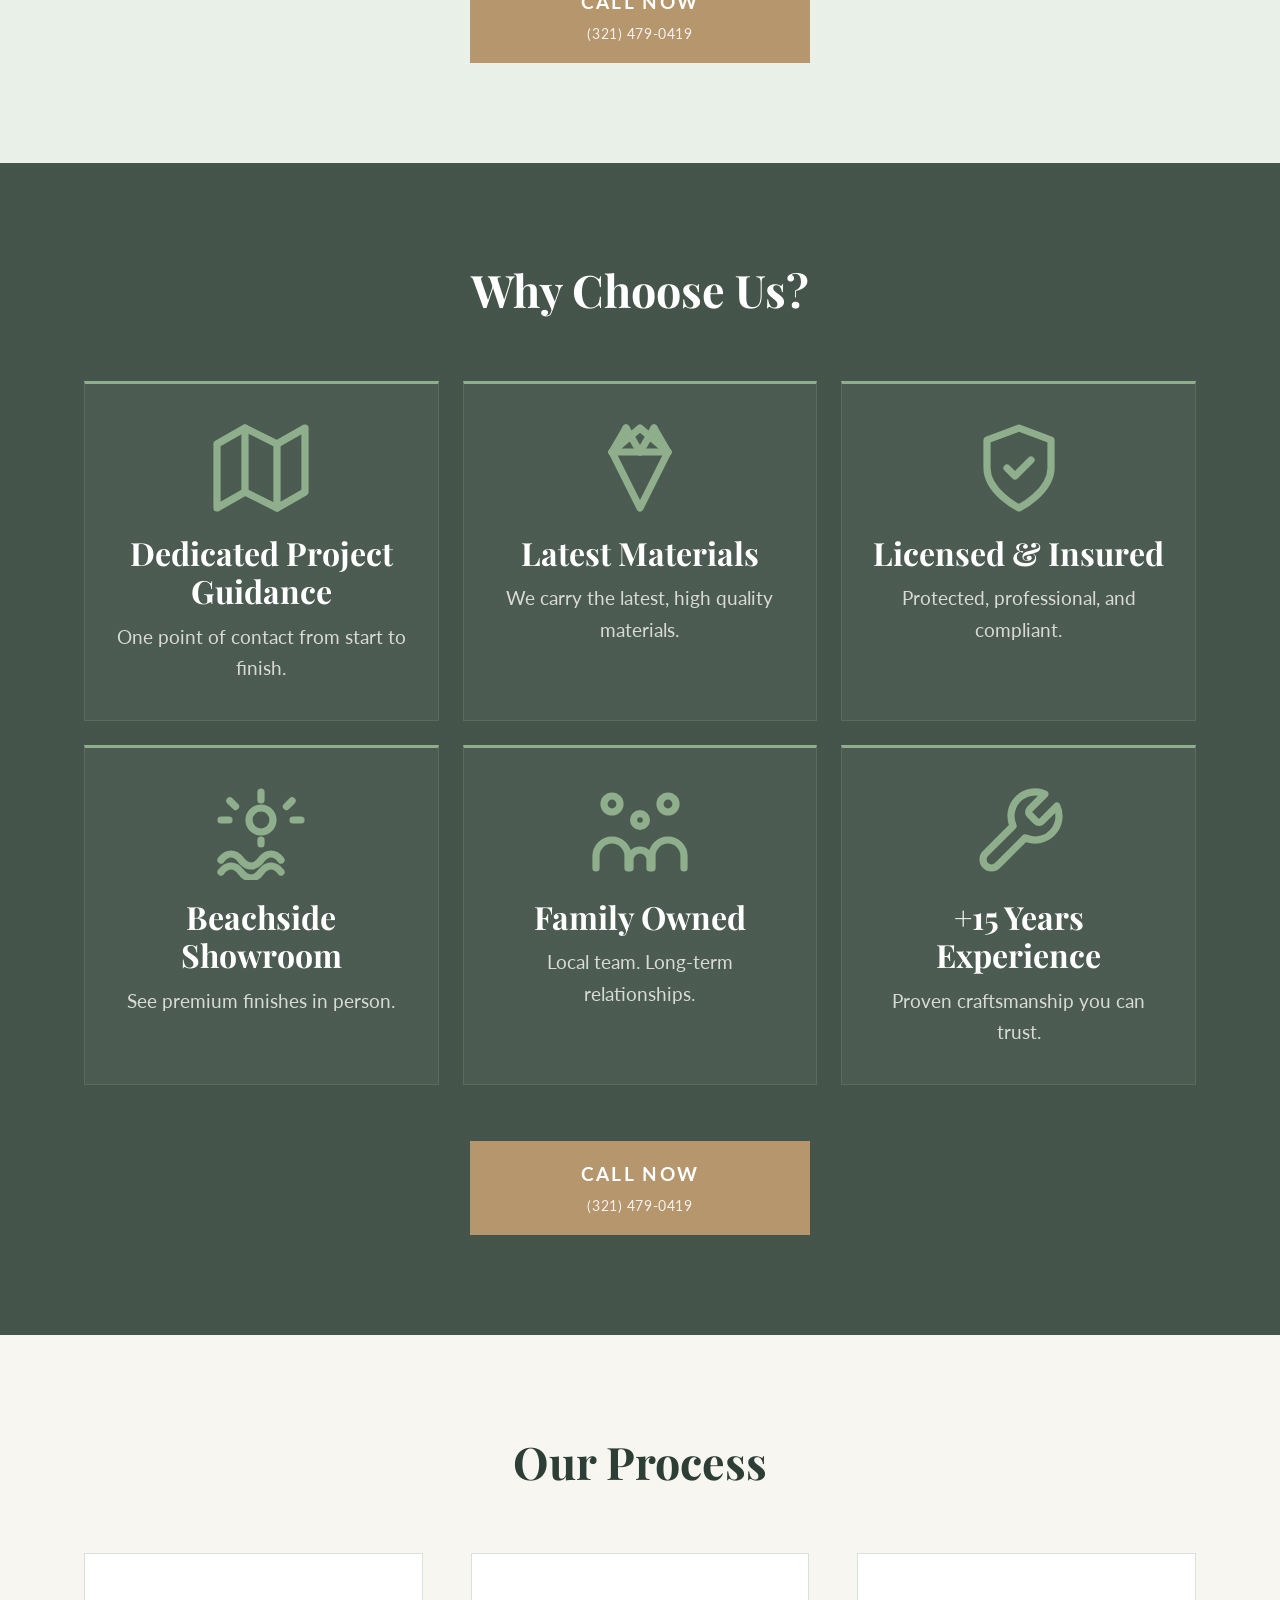
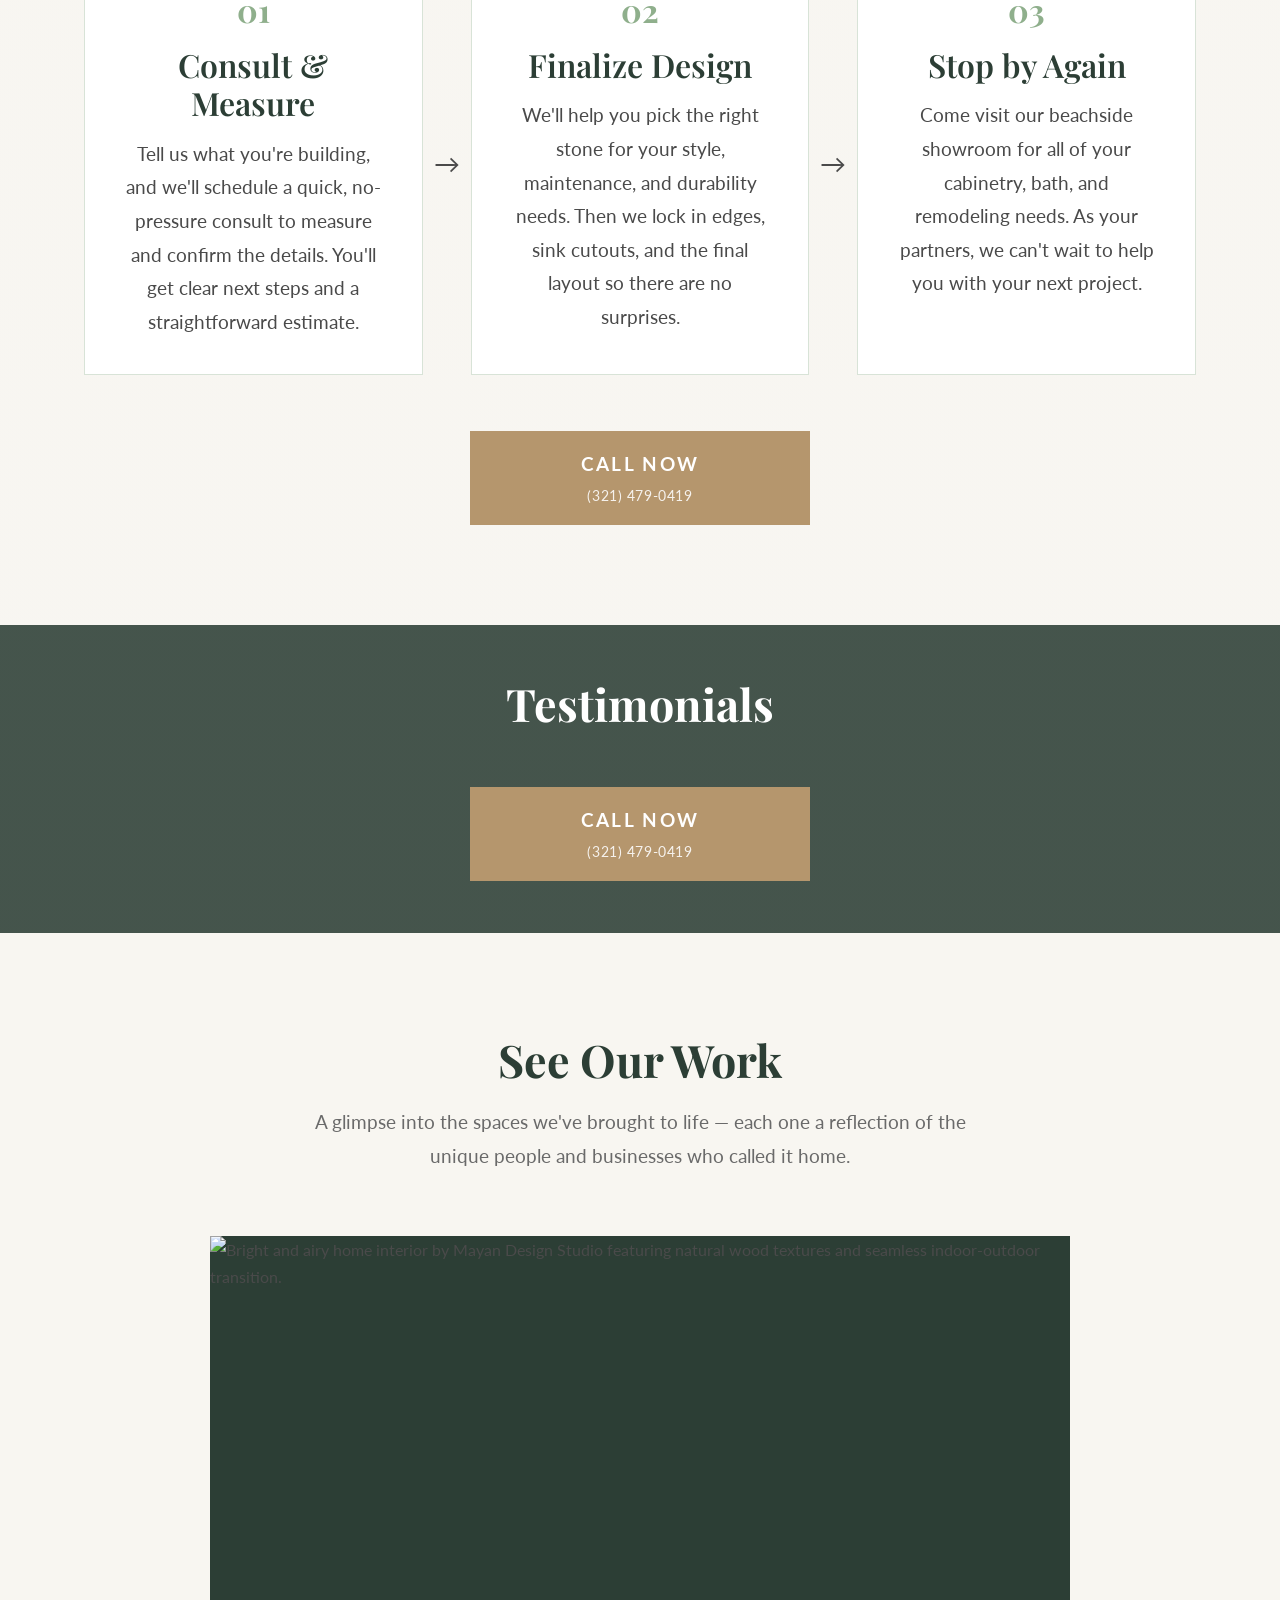
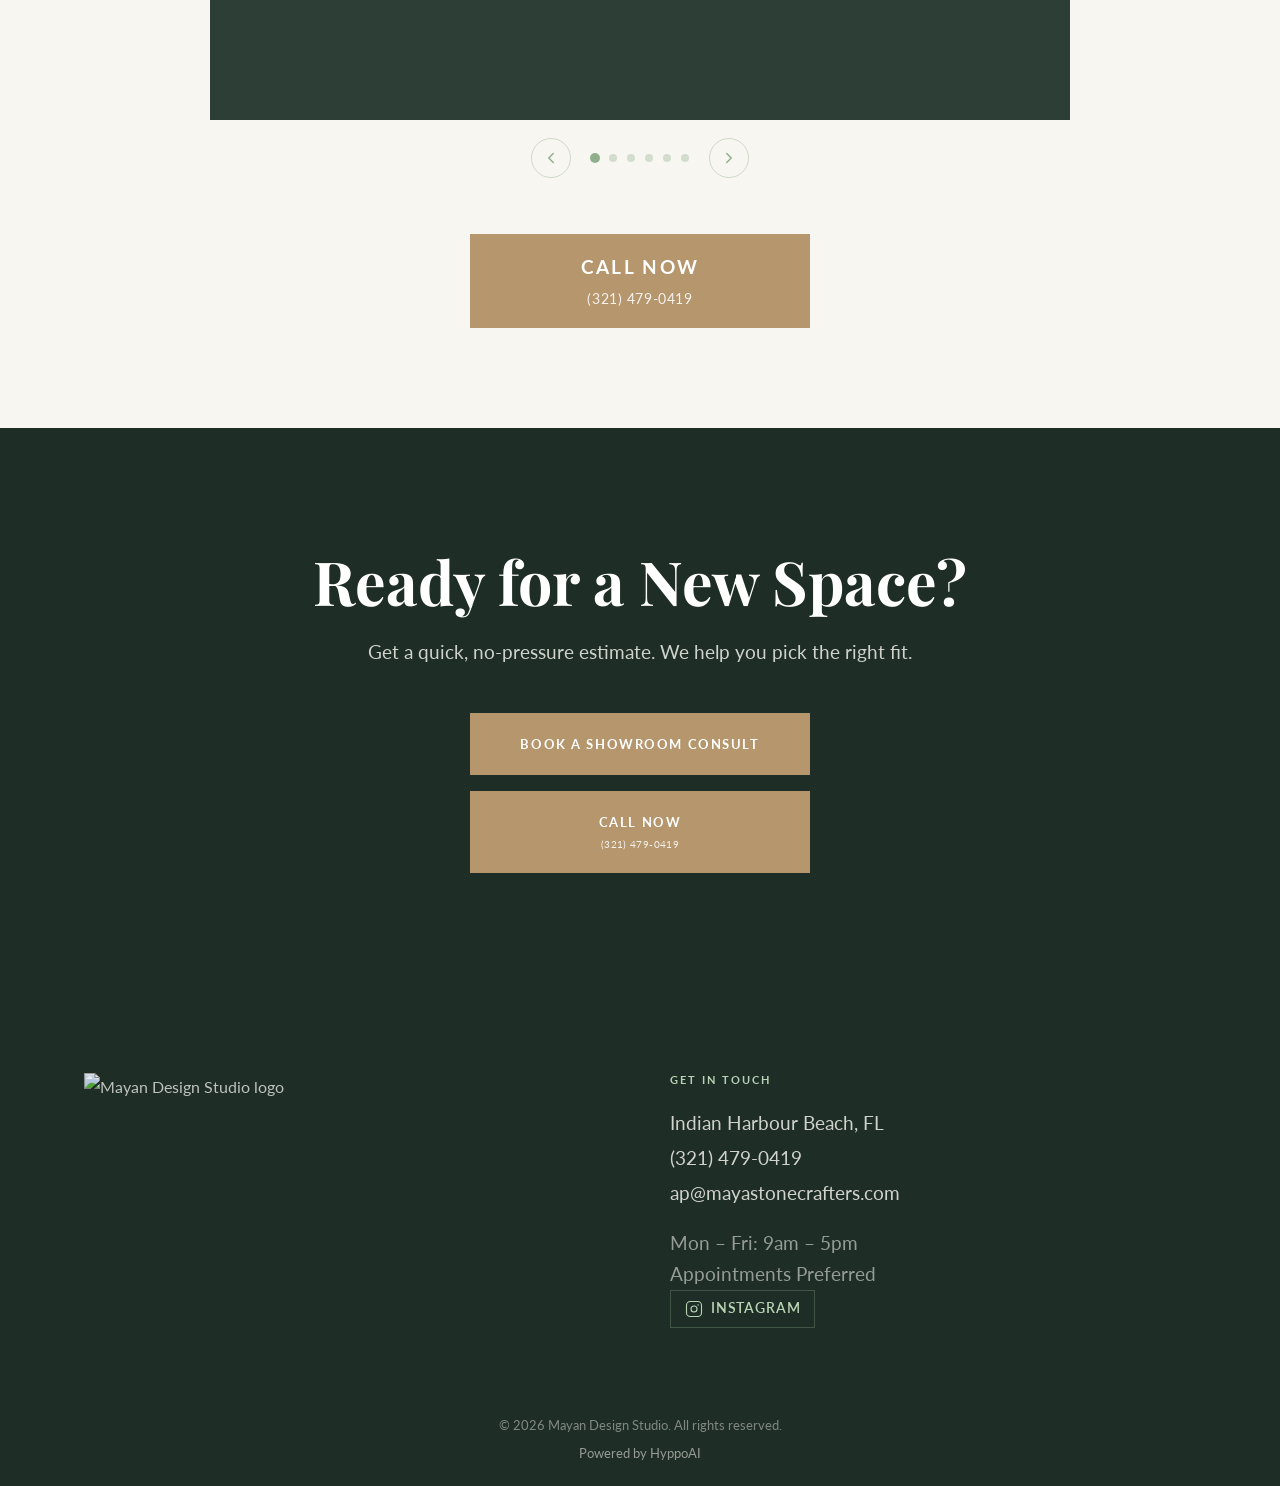
==== commit 346bf0e9: "Link all non-Call-Now CTAs to HyppoHQ contact form Co-Authored-By: Claude Sonnet 4.6 <noreply@anthro" ====
--- a/index.html
+++ b/index.html
@@ -66,7 +66,7 @@
       </h1>
       <p class="hero-tagline">Serving Brevard County homeowners, builders, and developers with premium design solutions—from inspiration to install. Come visit our beachside showroom!</p>
       <div class="cta-stack hero-cta">
-        <a href="#contact" class="btn btn--gold btn--lg">Book a Showroom Consult</a>
+        <a href="https://hyppohq.io/f/contact-mayan-design-studio?theme=light" target="_blank" rel="noopener" class="btn btn--gold btn--lg">Book a Showroom Consult</a>
         <a href="tel:+13214790419" class="btn btn--gold btn--lg btn--call">
           <span class="btn__line">Call Now</span>
           <span class="btn__sub">(321) 479-0419</span>
@@ -146,10 +146,10 @@
 
         <!-- ── Row 5: CTAs ── -->
         <div class="projects-table__cell projects-table__cell--cta">
-          <a href="#contact" class="btn btn--gold">Start Your Home Transformation</a>
+          <a href="https://hyppohq.io/f/contact-mayan-design-studio?theme=light" target="_blank" rel="noopener" class="btn btn--gold">Start Your Home Transformation</a>
         </div>
         <div class="projects-table__cell projects-table__cell--cta">
-          <a href="#contact" class="btn btn--gold">Start Your Commercial Project</a>
+          <a href="https://hyppohq.io/f/contact-mayan-design-studio?theme=light" target="_blank" rel="noopener" class="btn btn--gold">Start Your Commercial Project</a>
         </div>
 
       </div>
@@ -431,7 +431,7 @@
         <h2 class="cta-banner__headline">Ready for a New Space?</h2>
         <p class="cta-banner__sub">Get a quick, no-pressure estimate. We help you pick the right fit.</p>
         <div class="cta-stack">
-          <a href="#contact" class="btn btn--gold btn--lg">Book a Showroom Consult</a>
+          <a href="https://hyppohq.io/f/contact-mayan-design-studio?theme=light" target="_blank" rel="noopener" class="btn btn--gold btn--lg">Book a Showroom Consult</a>
           <a href="tel:+13214790419" class="btn btn--gold btn--lg btn--call">
             <span class="btn__line">Call Now</span>
             <span class="btn__sub">(321) 479-0419</span>
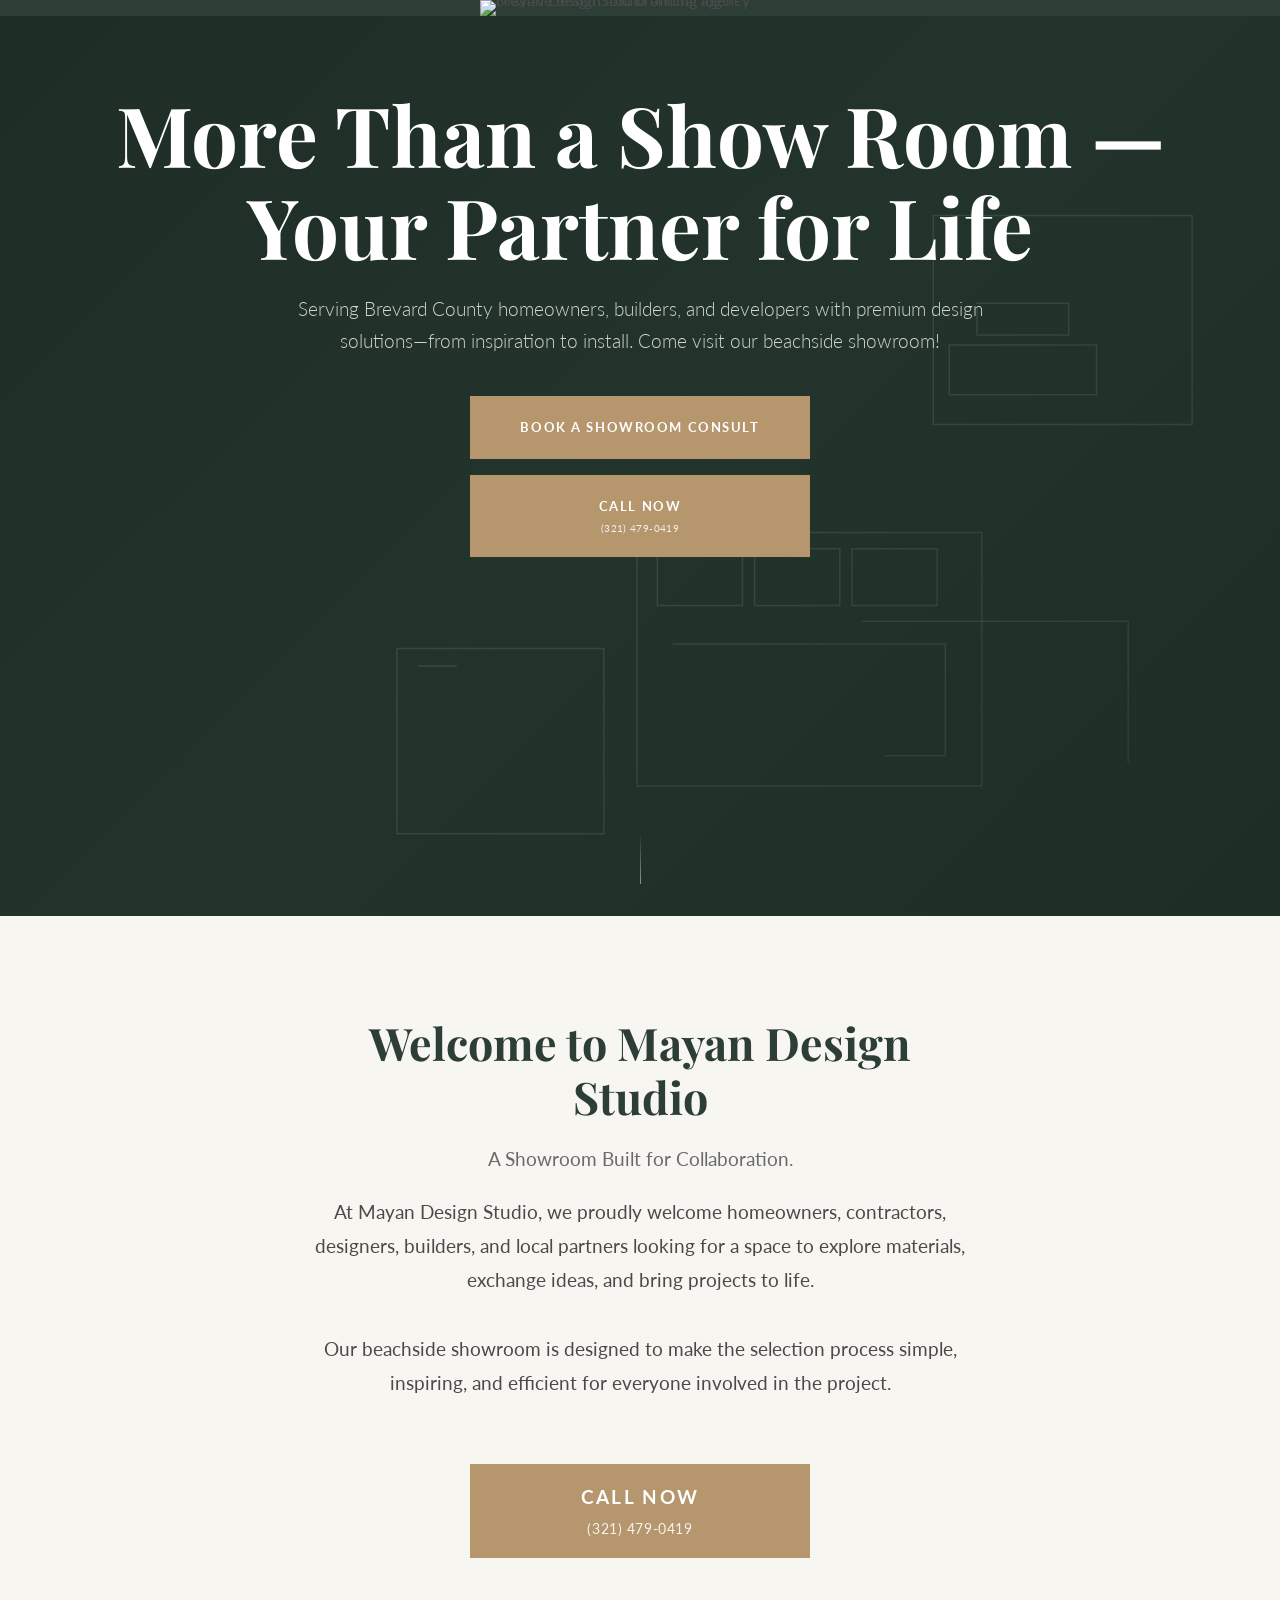
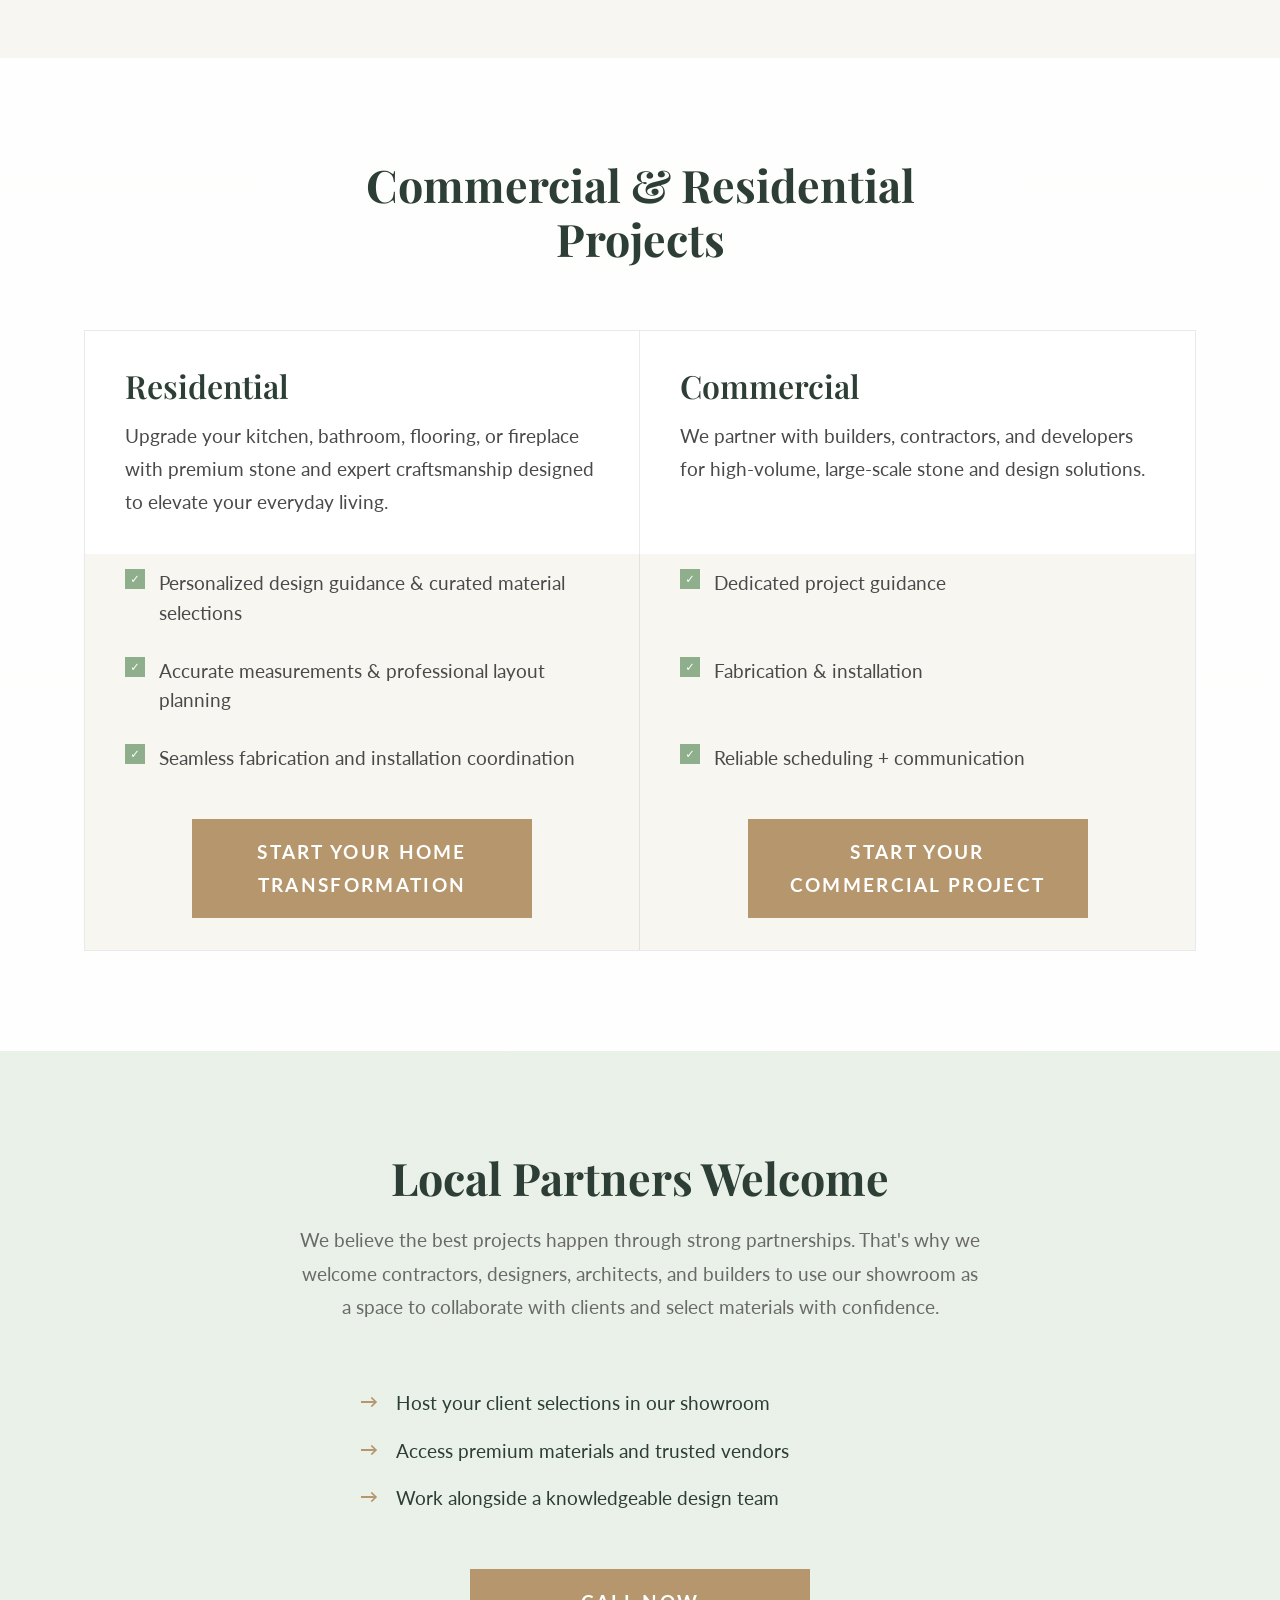
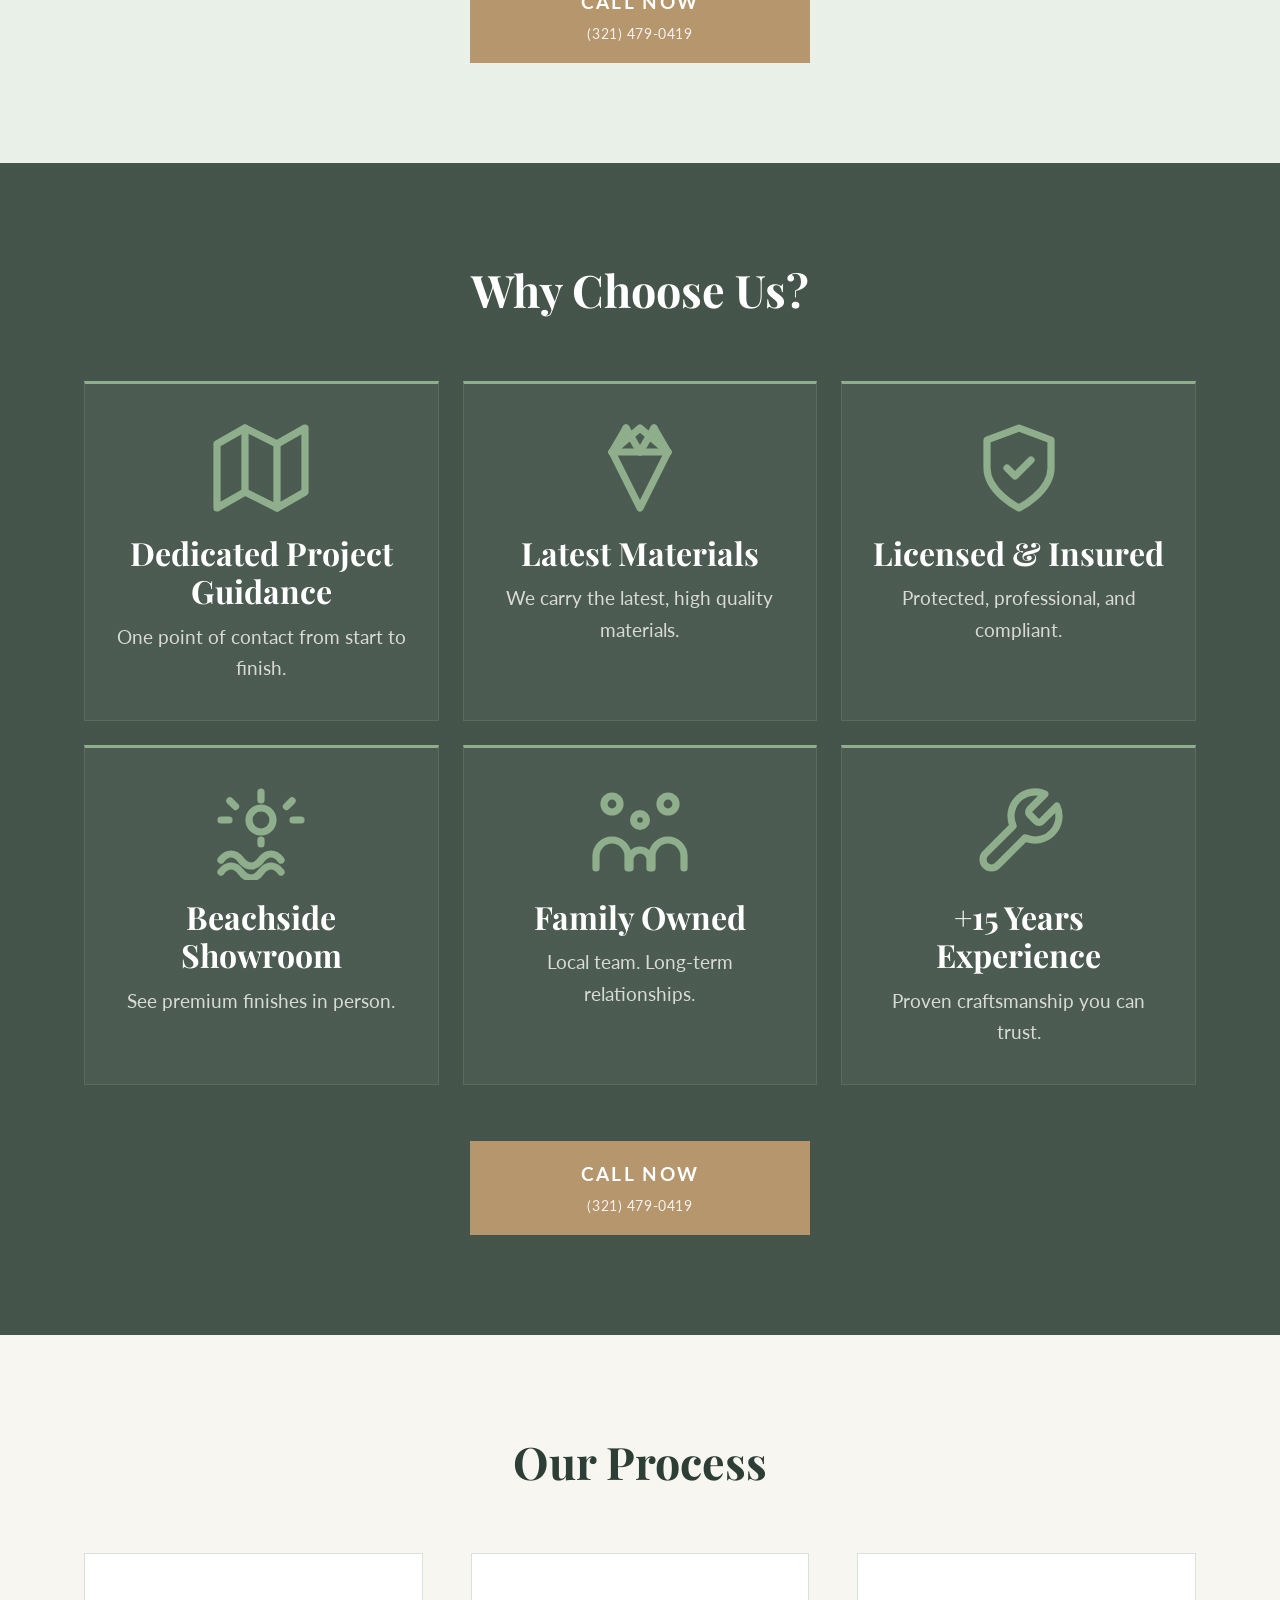
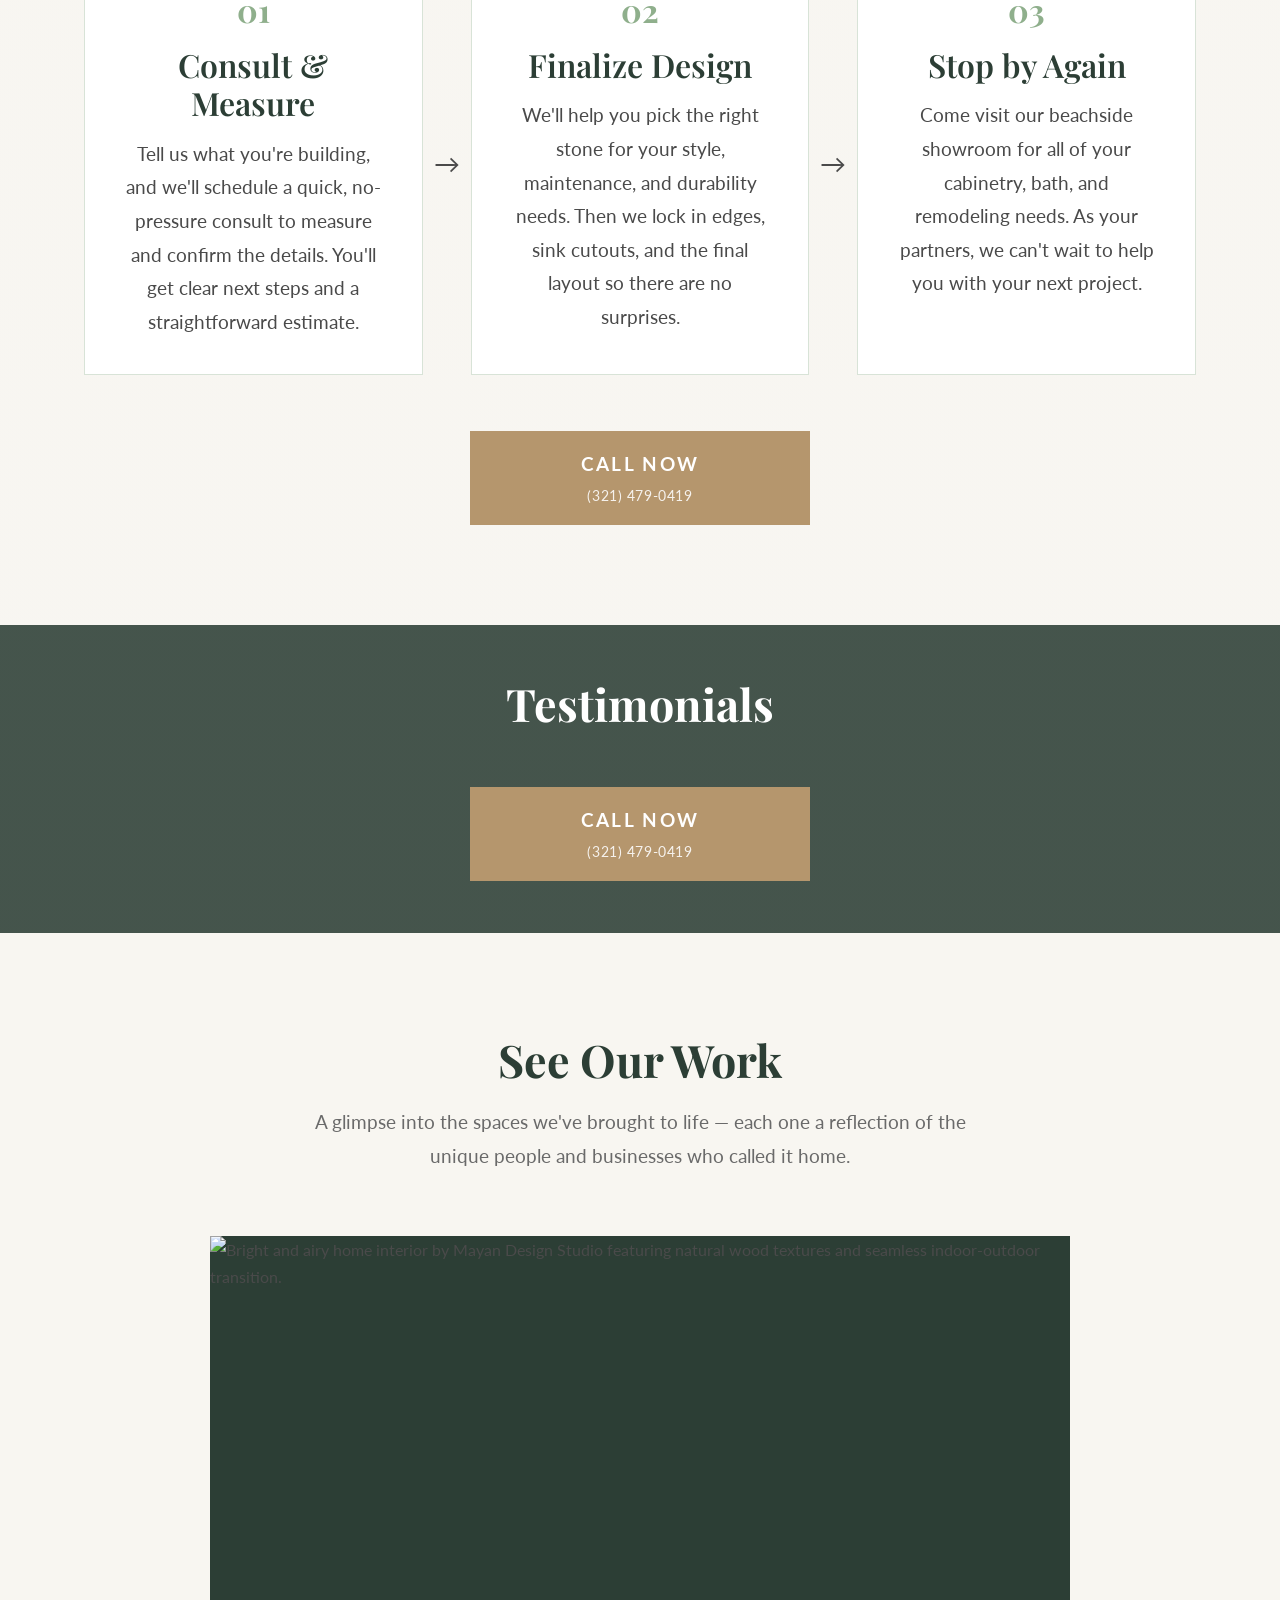
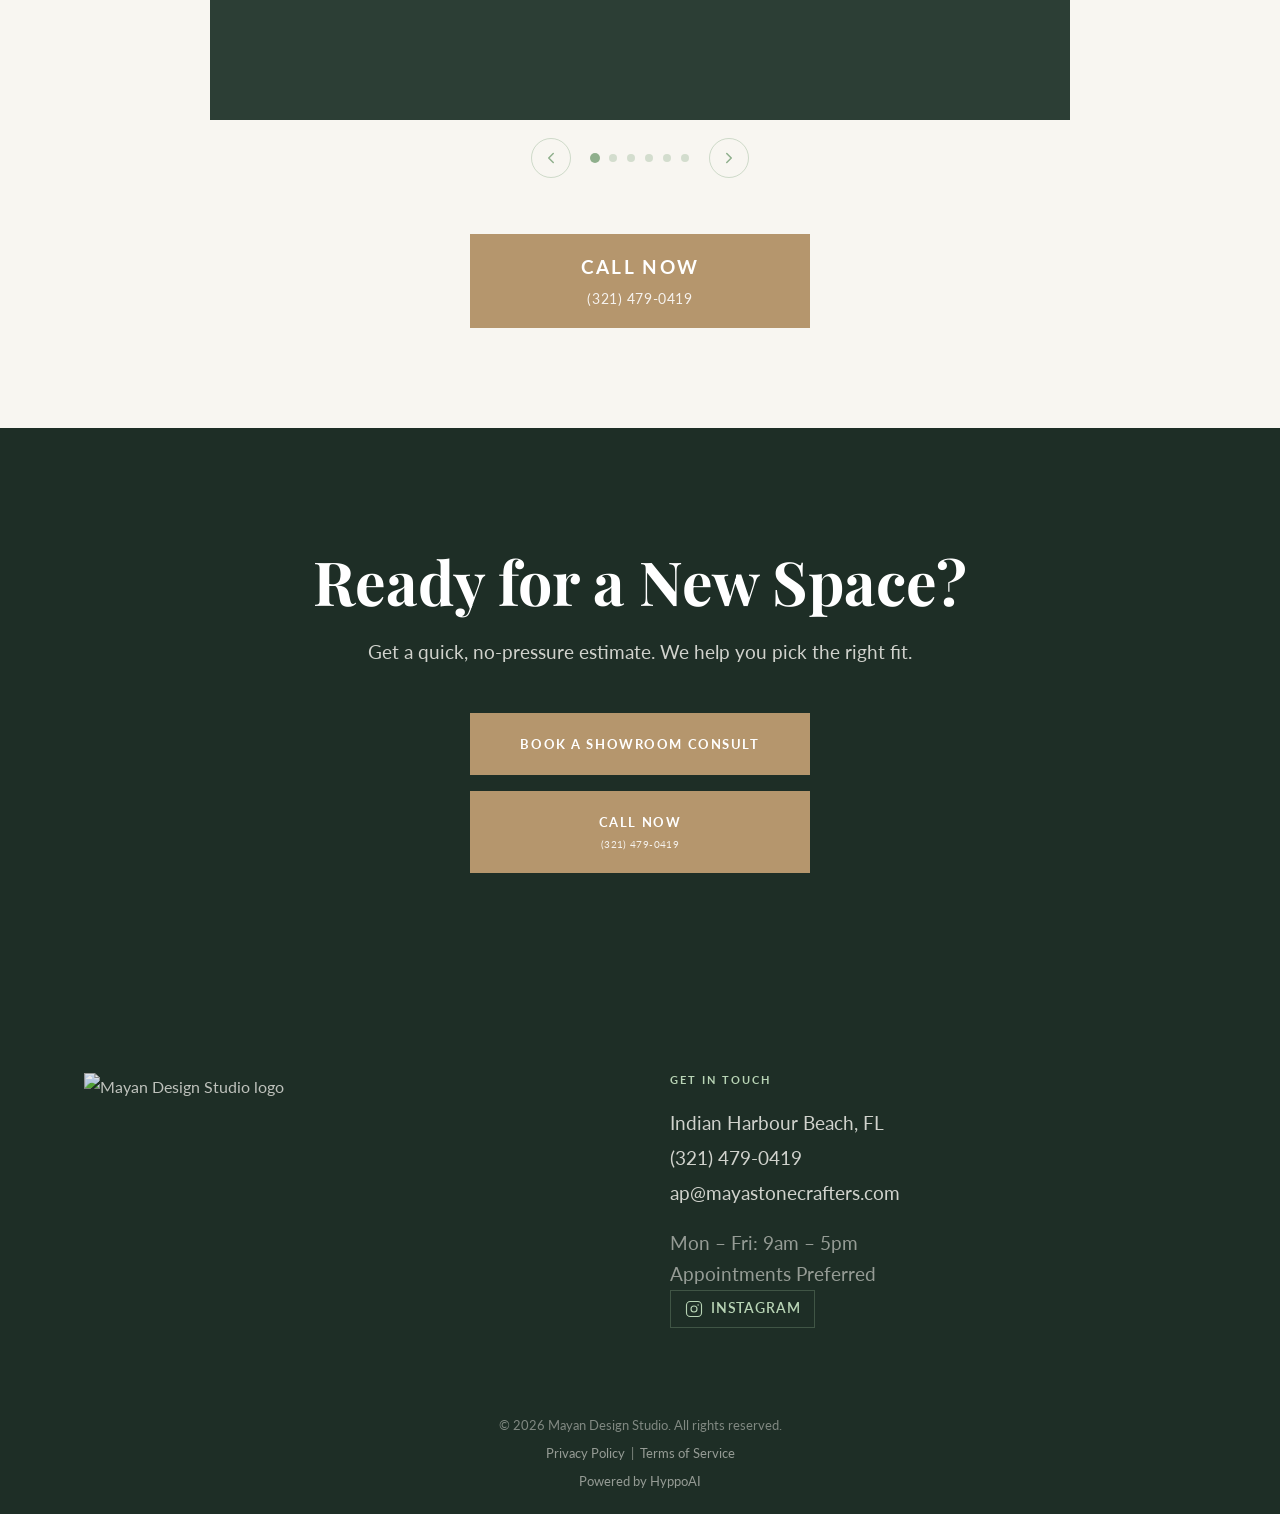
==== commit 1a19e554: "Add Privacy Policy and Terms of Service pages, link in footer Co-Authored-By: Claude Sonnet 4.6 <nor" ====
--- a/index.html
+++ b/index.html
@@ -480,6 +480,11 @@
     <div class="footer-bottom">
       <div class="container footer-bottom__inner">
         <p>&copy; <span id="footer-year"></span> Mayan Design Studio. All rights reserved.</p>
+        <p>
+          <a href="privacy-policy.html">Privacy Policy</a>
+          &nbsp;|&nbsp;
+          <a href="terms-of-service.html">Terms of Service</a>
+        </p>
         <p><a href="https://hyppohq.ai/" target="_blank" rel="noopener" class="footer-bottom__powered">Powered by HyppoAI</a></p>
       </div>
     </div>
--- a/css/styles.css
+++ b/css/styles.css
@@ -94,7 +94,7 @@
   letter-spacing: 0.12em;
   text-transform: uppercase;
   padding: 15px 38px;
-  width: 340px;
+  width: min(340px, 100%);
   text-align: center;
   border: 2px solid transparent;
   cursor: pointer;
@@ -158,7 +158,7 @@
 .btn--lg {
   padding: 18px 48px;
   font-size: 0.82rem;
-  width: 340px;
+  width: min(340px, 100%);
 }
 
 /* ── CTA Stack (Book + Call Now stacked vertically) ─────── */
@@ -1049,7 +1049,7 @@
 
   .projects-table     { grid-template-columns: 1fr; }
   .partners-grid      { grid-template-columns: 1fr 1fr; }
-  .features-grid      { grid-template-columns: 1fr 1fr 1fr; }
+  .features-grid      { grid-template-columns: 1fr 1fr; }
   .process-cards      { flex-direction: column; }
   .process-arrow      { transform: rotate(90deg); width: auto; height: 40px; }
   .testimonials-grid  { grid-template-columns: 1fr; }
@@ -1061,21 +1061,35 @@
 @media (max-width: 600px) {
   :root { --section-pad: 56px; }
 
-  .hero-headline { font-size: 2.4rem; }
-
+  /* Hero headline — allow wrapping and stay responsive */
+  .hero-headline      { font-size: clamp(1.8rem, 8vw, 2.4rem); }
+  .hero-headline__line { white-space: normal; }
+
+  /* Grids */
   .partners-grid     { grid-template-columns: 1fr; }
   .features-grid     { grid-template-columns: 1fr; }
   .process-cards     { flex-direction: column; }
   .footer-grid       { grid-template-columns: 1fr; gap: 36px; }
   .footer-bottom__inner { align-items: center; }
 
+  /* CTA banner */
   .cta-banner__actions { flex-direction: column; align-items: stretch; text-align: center; }
-  .btn--lg { width: 100%; text-align: center; }
-
+
+  /* Section spacing */
   .section-header { margin-bottom: 44px; }
 
-  .projects-table__cell--content .project-card__image { height: 200px; }
-  .project-card__body { padding: 24px; }
-  .btn { width: min(340px, 88vw); }
-  .btn--lg { width: min(340px, 88vw); }
-}
+  /* Projects table — reduce side padding */
+  .projects-table__cell--desc,
+  .projects-table__cell--item,
+  .projects-table__cell--cta { padding-left: 20px; padding-right: 20px; }
+
+  /* Feature cards — reduce padding */
+  .feature-card { padding: 24px 20px; }
+
+  /* Footer logo */
+  .footer-logo { height: 56px; }
+
+  /* Carousel touch targets */
+  .tc-btn, .pc-btn { width: 44px; height: 44px; }
+  .tc-dot, .pc-dot { width: 12px; height: 12px; }
+}
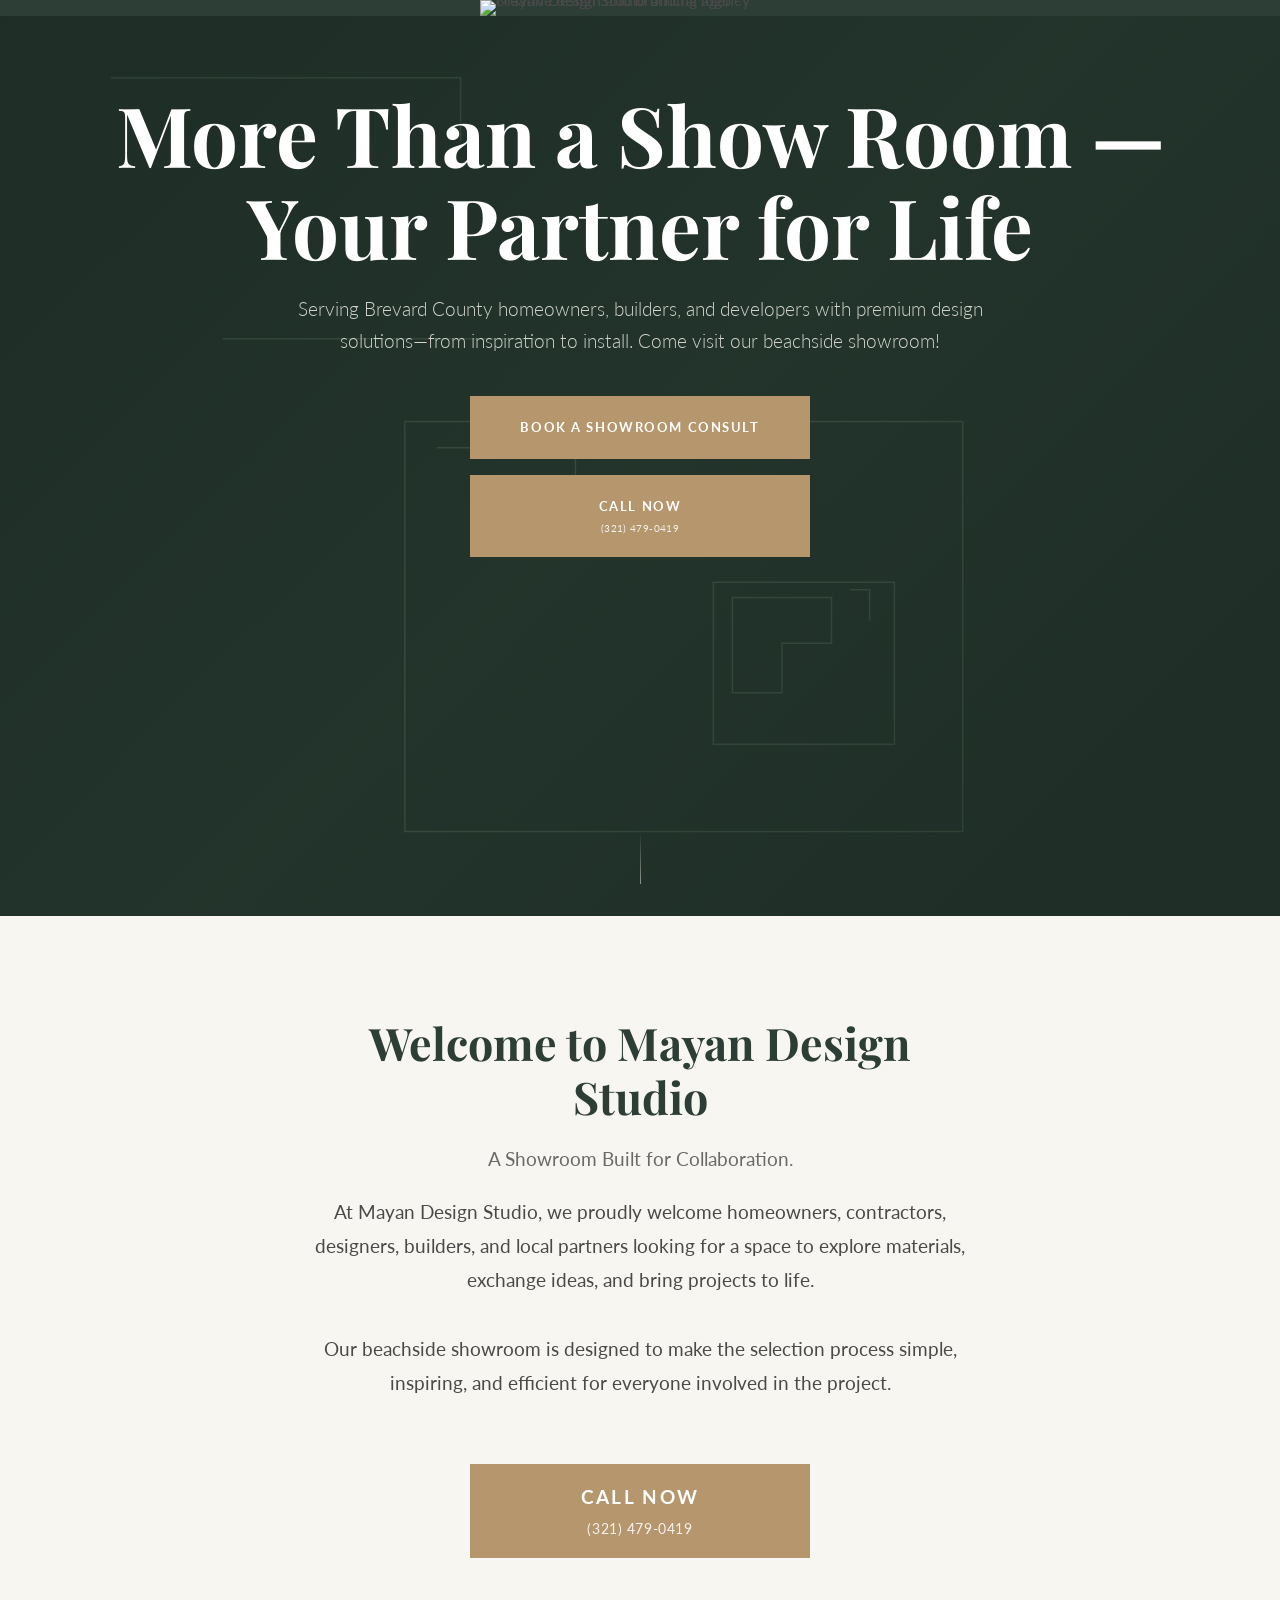
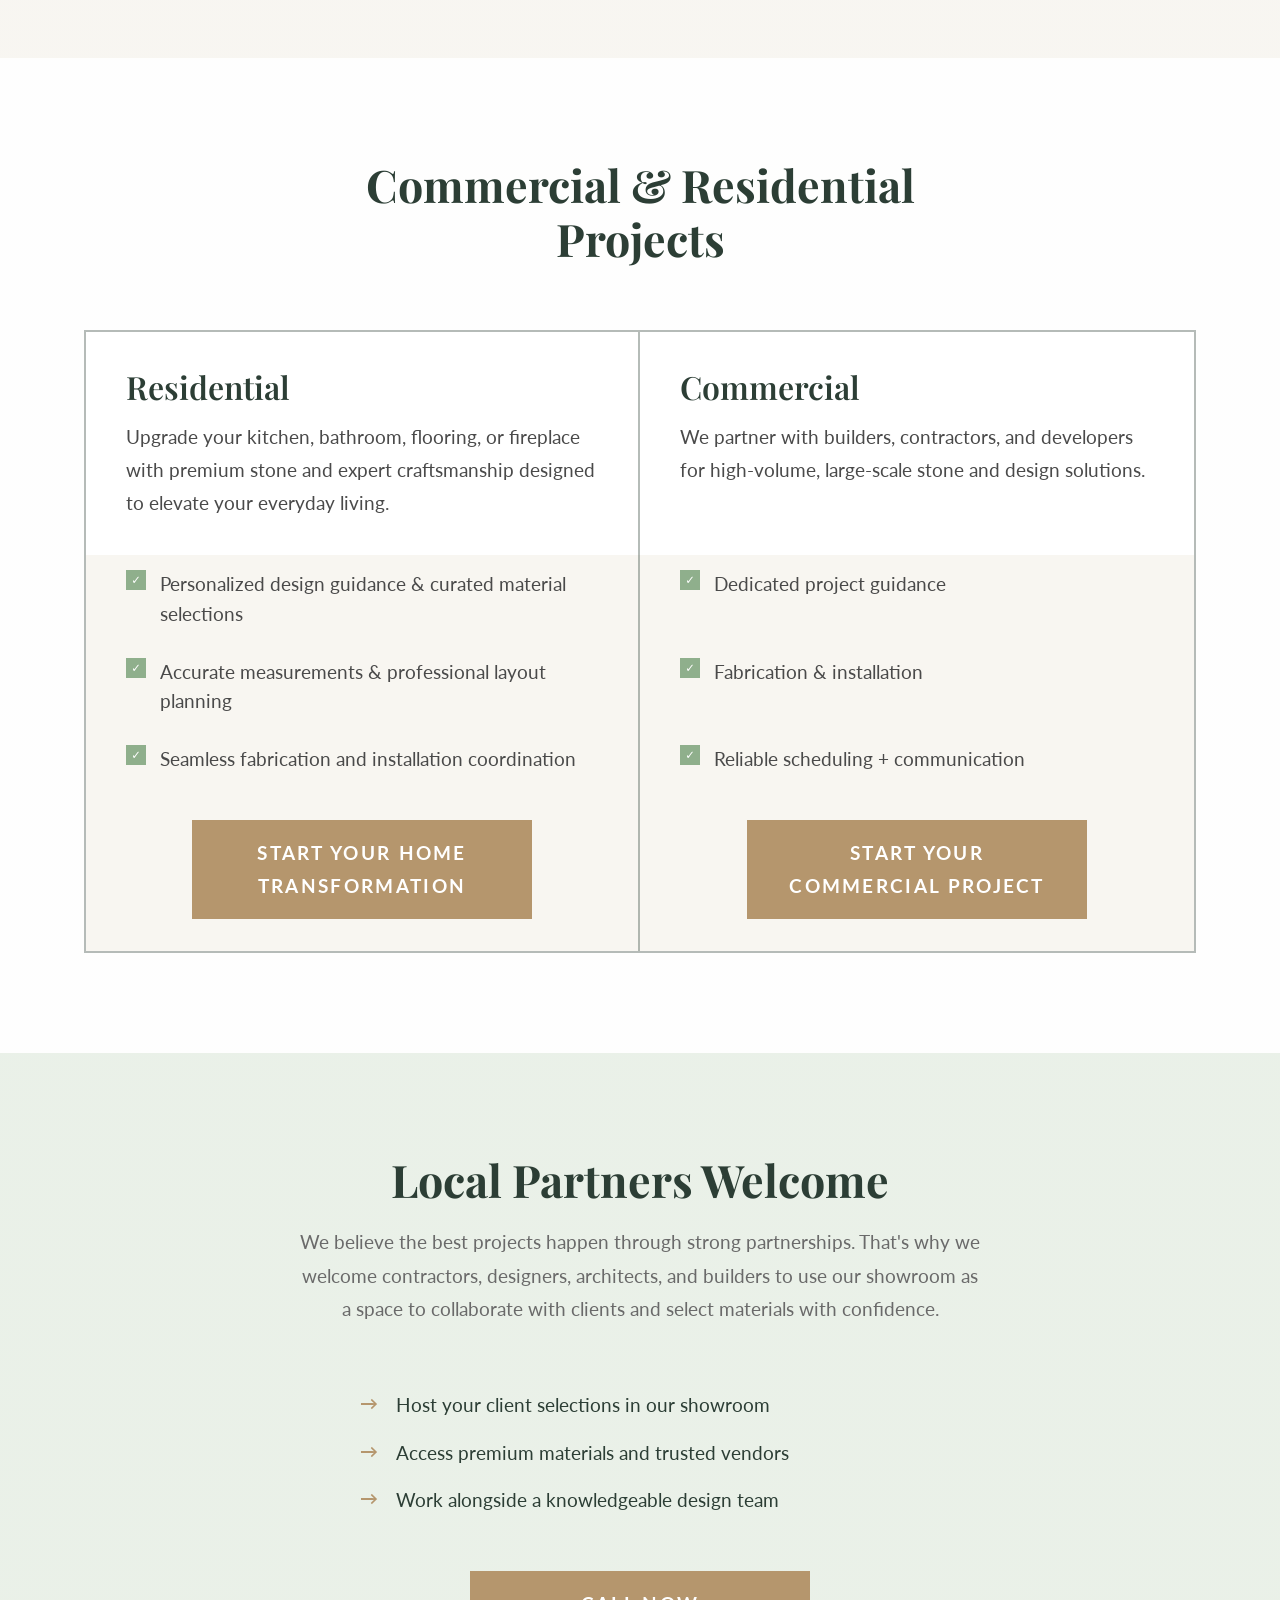
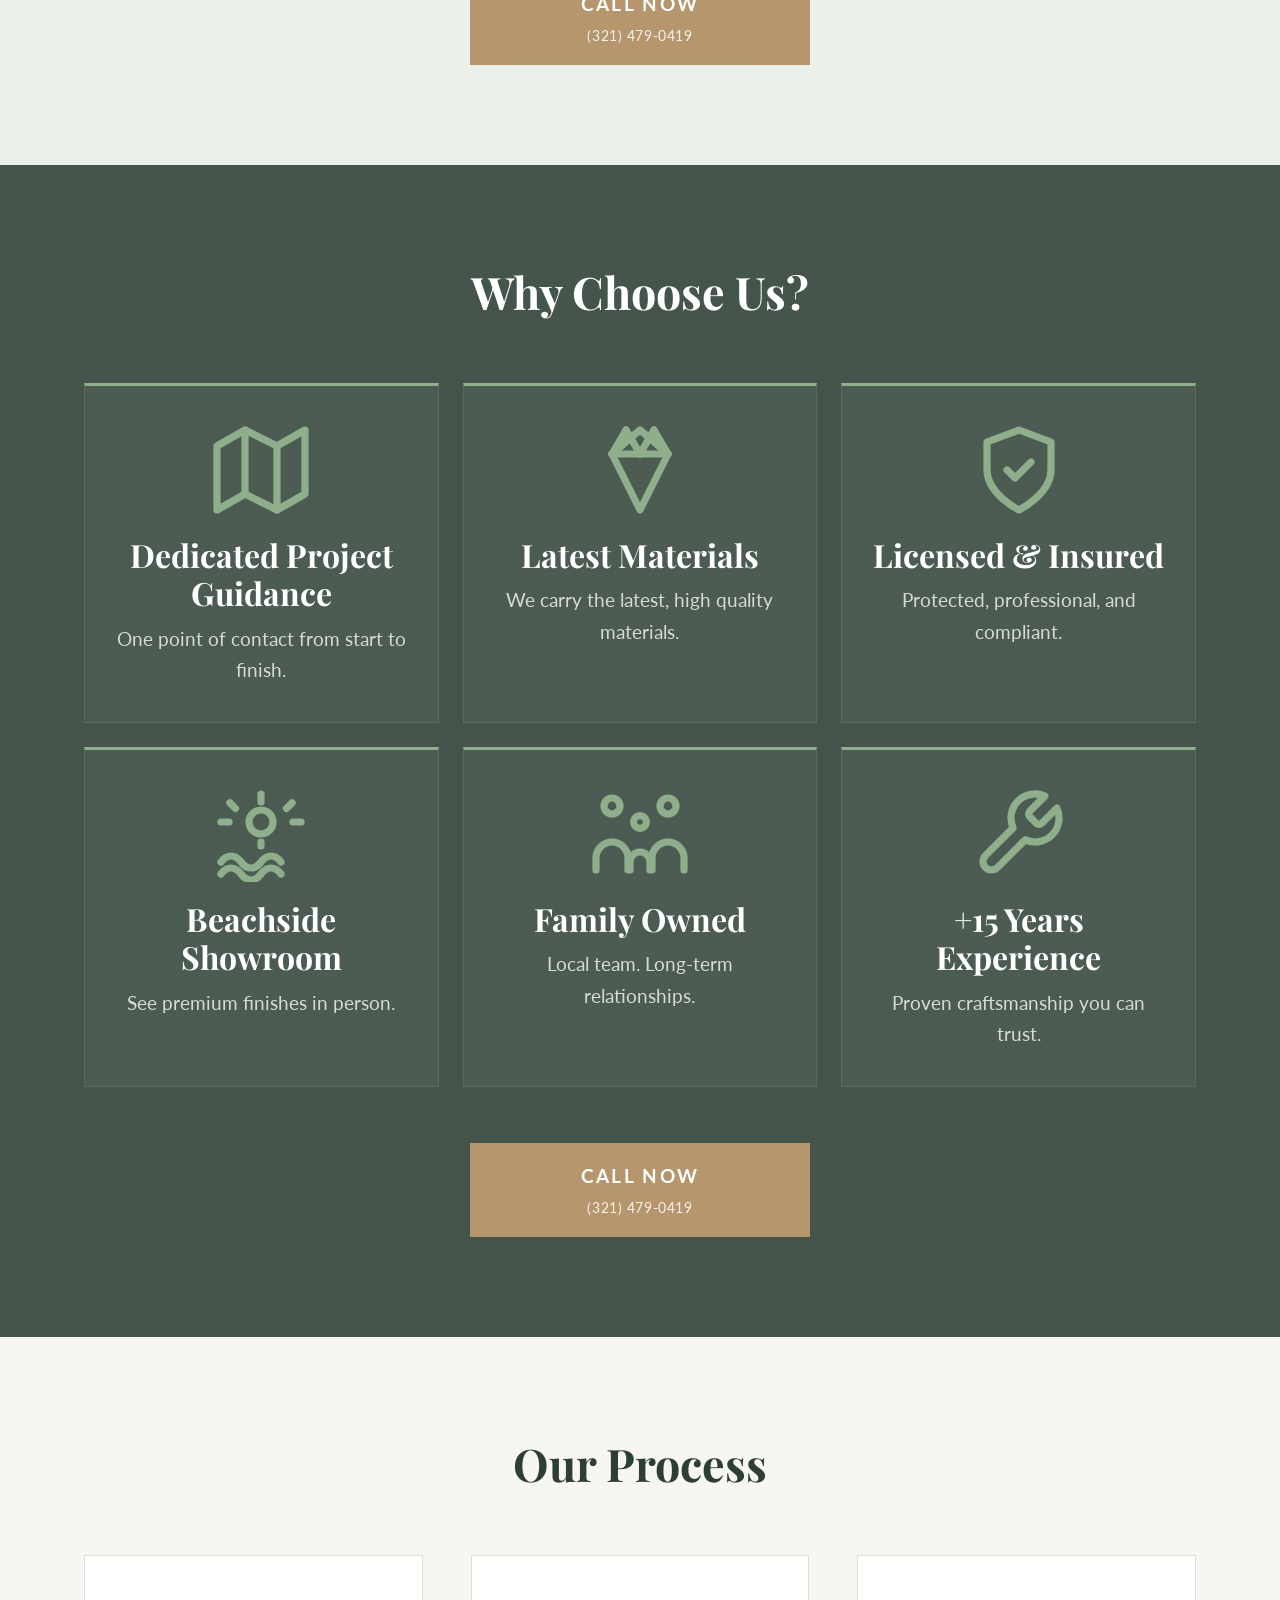
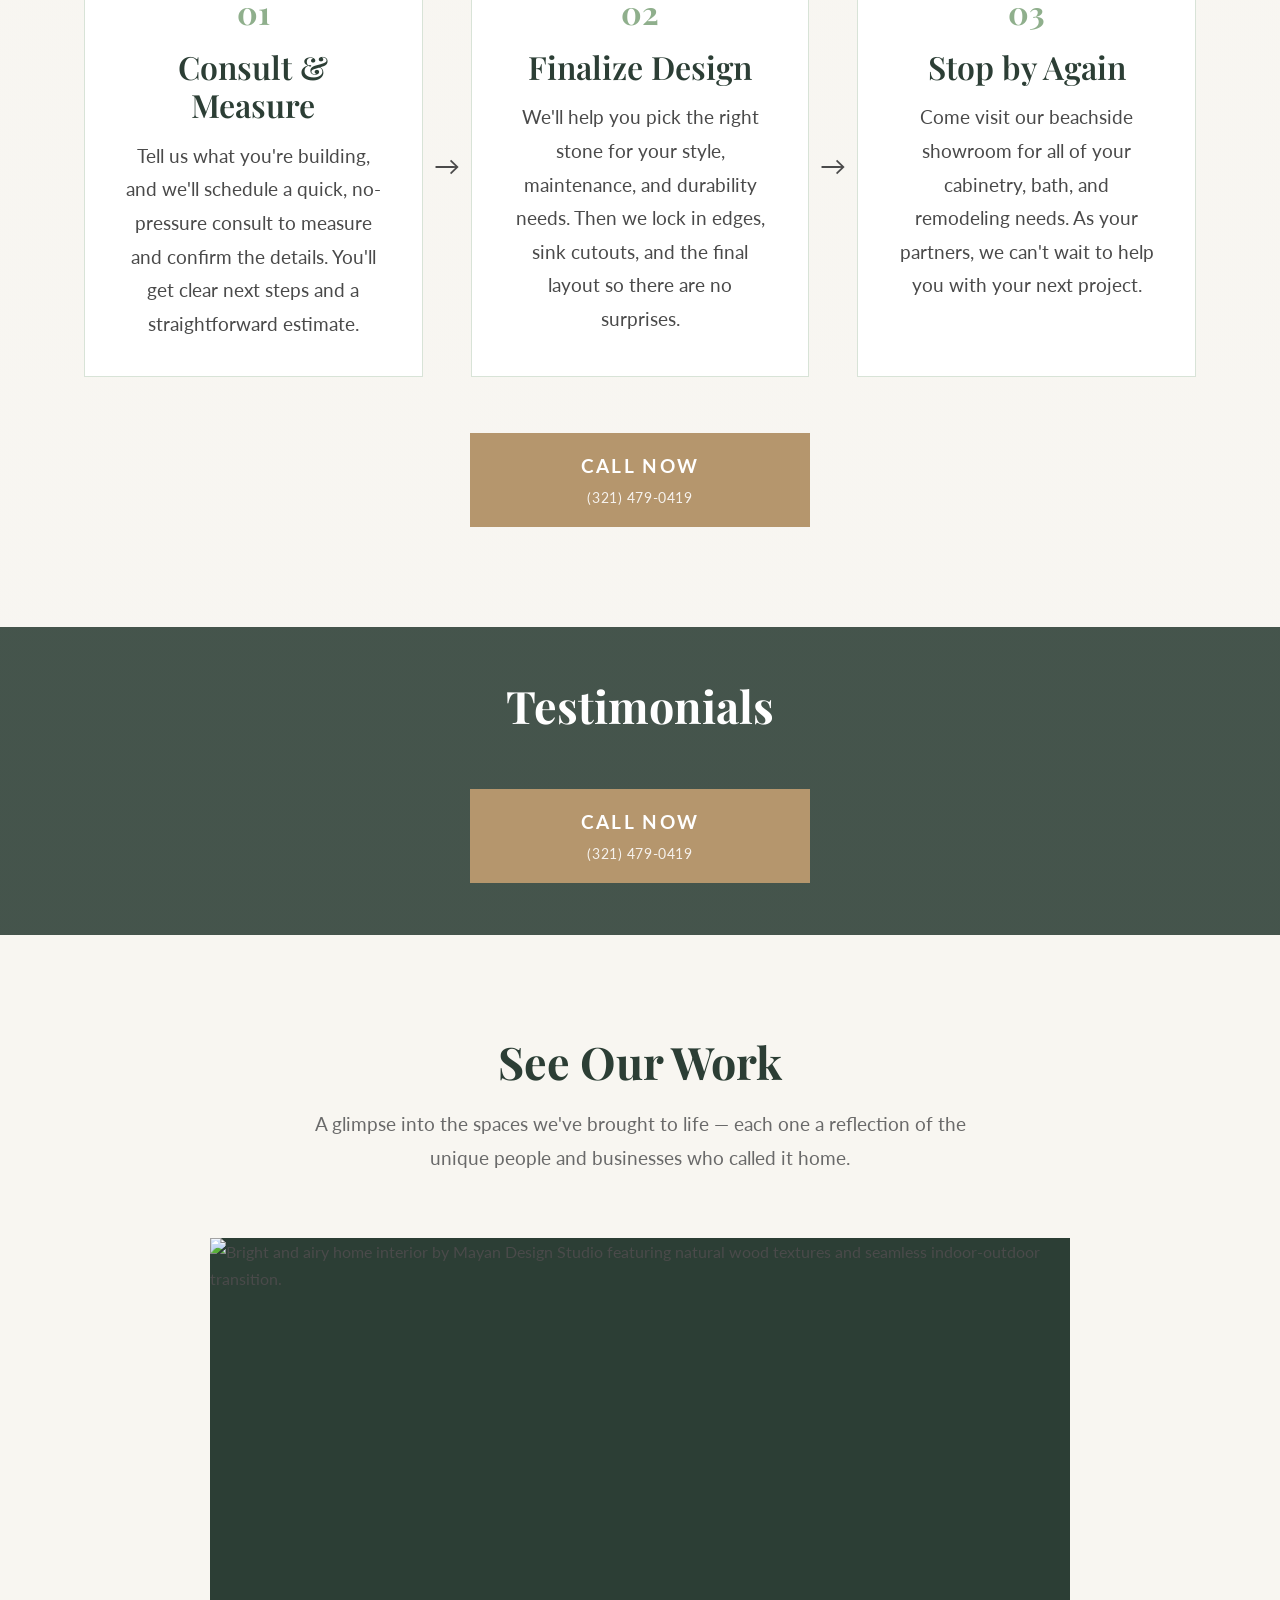
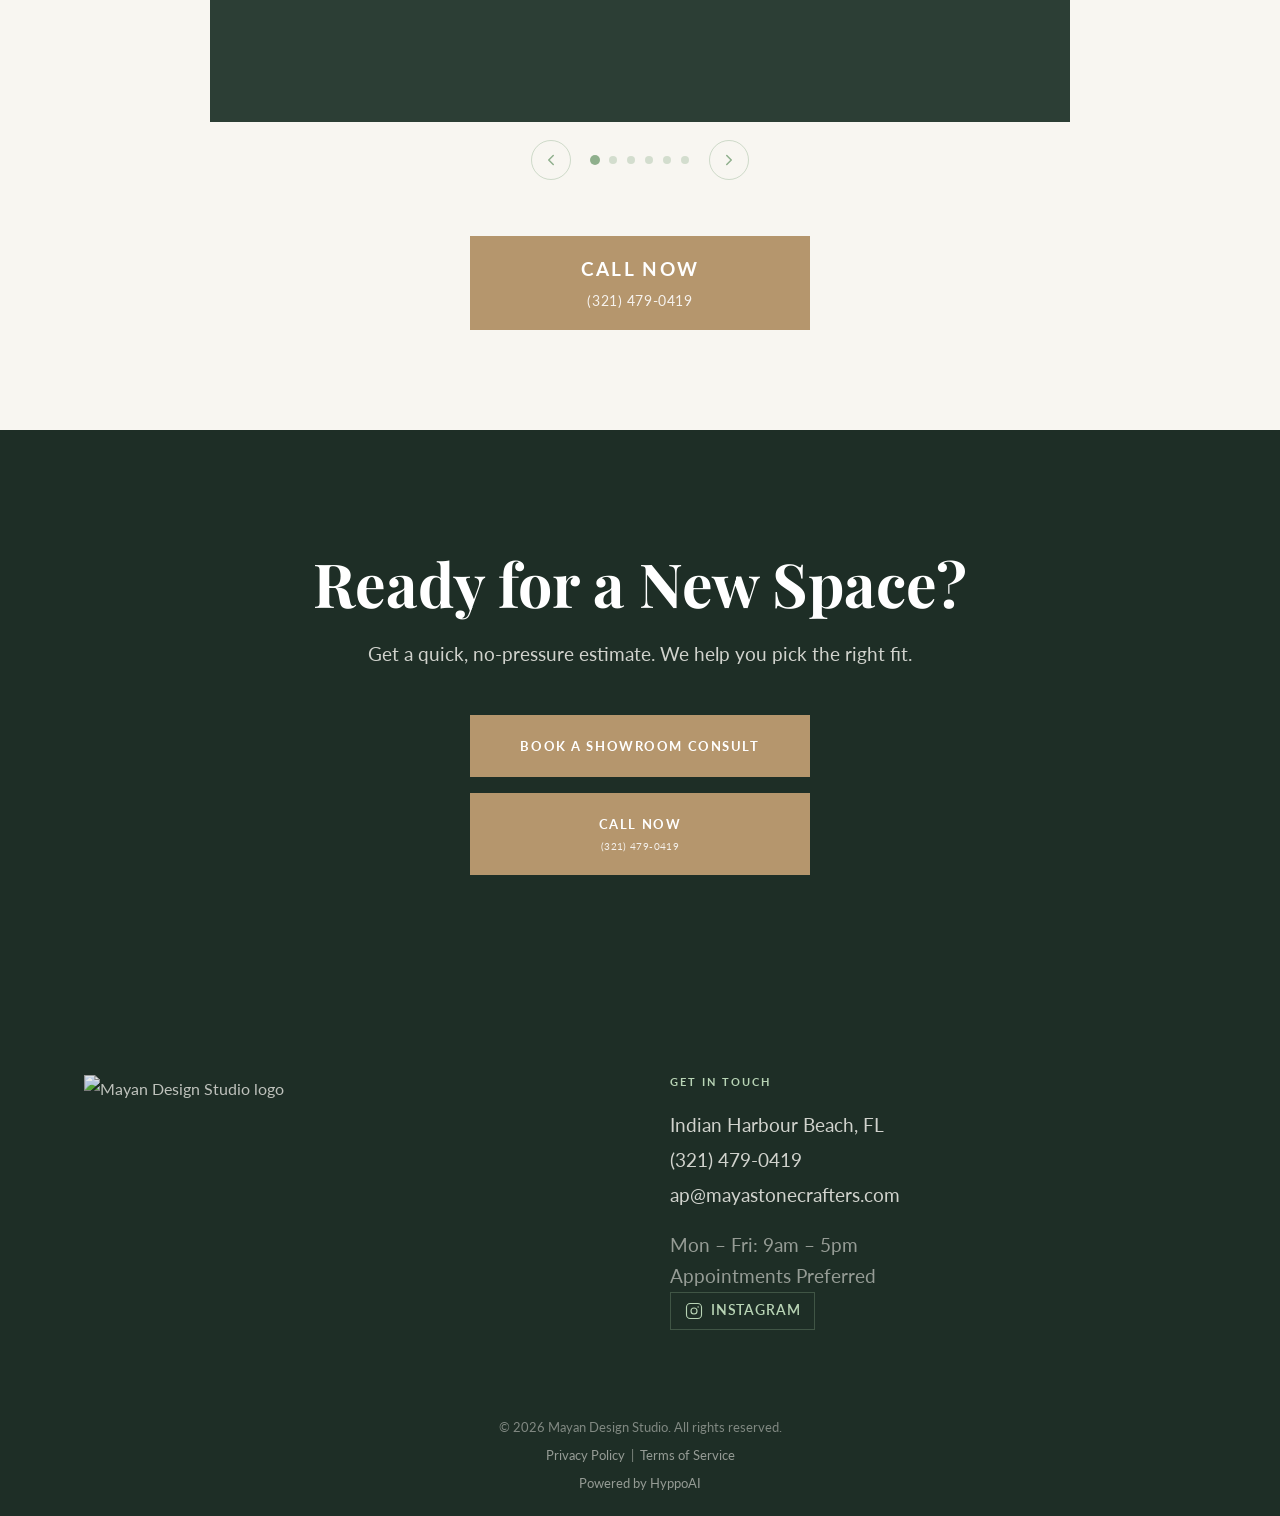
==== commit bfe84d82: "Update form/widget embeds to tenant-scoped URLs HyppoCRM moved public form/widget routes from /f/{sl" ====
--- a/index.html
+++ b/index.html
@@ -66,7 +66,7 @@
       </h1>
       <p class="hero-tagline">Serving Brevard County homeowners, builders, and developers with premium design solutions—from inspiration to install. Come visit our beachside showroom!</p>
       <div class="cta-stack hero-cta">
-        <a href="https://hyppohq.io/f/contact-mayan-design-studio?theme=light" target="_blank" rel="noopener" class="btn btn--gold btn--lg">Book a Showroom Consult</a>
+        <a href="https://hyppohq.io/f/mayan-design-studio/contact-mayan-design-studio?theme=light" target="_blank" rel="noopener" class="btn btn--gold btn--lg">Book a Showroom Consult</a>
         <a href="tel:+13214790419" class="btn btn--gold btn--lg btn--call">
           <span class="btn__line">Call Now</span>
           <span class="btn__sub">(321) 479-0419</span>
@@ -146,10 +146,10 @@
 
         <!-- ── Row 5: CTAs ── -->
         <div class="projects-table__cell projects-table__cell--cta">
-          <a href="https://hyppohq.io/f/contact-mayan-design-studio?theme=light" target="_blank" rel="noopener" class="btn btn--gold">Start Your Home Transformation</a>
+          <a href="https://hyppohq.io/f/mayan-design-studio/contact-mayan-design-studio?theme=light" target="_blank" rel="noopener" class="btn btn--gold">Start Your Home Transformation</a>
         </div>
         <div class="projects-table__cell projects-table__cell--cta">
-          <a href="https://hyppohq.io/f/contact-mayan-design-studio?theme=light" target="_blank" rel="noopener" class="btn btn--gold">Start Your Commercial Project</a>
+          <a href="https://hyppohq.io/f/mayan-design-studio/contact-mayan-design-studio?theme=light" target="_blank" rel="noopener" class="btn btn--gold">Start Your Commercial Project</a>
         </div>
 
       </div>
@@ -346,7 +346,7 @@
       </div>
 
       <div class="testimonials-widget reveal">
-        <script src="https://hyppohq.io/api/v1/widgets/embed/mayan-reviews" async></script>
+        <script src="https://hyppohq.io/api/v1/widgets/embed/mayan-design-studio/mayan-reviews" async></script>
       </div>
 
       <div class="section-cta reveal">
@@ -431,7 +431,7 @@
         <h2 class="cta-banner__headline">Ready for a New Space?</h2>
         <p class="cta-banner__sub">Get a quick, no-pressure estimate. We help you pick the right fit.</p>
         <div class="cta-stack">
-          <a href="https://hyppohq.io/f/contact-mayan-design-studio?theme=light" target="_blank" rel="noopener" class="btn btn--gold btn--lg">Book a Showroom Consult</a>
+          <a href="https://hyppohq.io/f/mayan-design-studio/contact-mayan-design-studio?theme=light" target="_blank" rel="noopener" class="btn btn--gold btn--lg">Book a Showroom Consult</a>
           <a href="tel:+13214790419" class="btn btn--gold btn--lg btn--call">
             <span class="btn__line">Call Now</span>
             <span class="btn__sub">(321) 479-0419</span>
--- a/css/styles.css
+++ b/css/styles.css
@@ -386,7 +386,7 @@
   display: grid;
   grid-template-columns: 1fr 1fr;
   grid-template-rows: auto auto;
-  border: 1px solid rgba(44,62,53,0.1);
+  border: 2px solid rgba(44,62,53,0.35);
   overflow: hidden;
 }
 
@@ -396,7 +396,7 @@
 
 /* Divider between columns */
 .projects-table__cell:nth-child(odd) {
-  border-right: 1px solid rgba(44,62,53,0.1);
+  border-right: 2px solid rgba(44,62,53,0.35);
 }
 
 /* Description cells (row 1) */
@@ -1048,6 +1048,22 @@
   :root { --section-pad: 72px; }
 
   .projects-table     { grid-template-columns: 1fr; }
+
+  /* Group all Residential cells first, then all Commercial cells */
+  .projects-table__cell:nth-child(1)  { order: 1; }
+  .projects-table__cell:nth-child(3)  { order: 2; }
+  .projects-table__cell:nth-child(5)  { order: 3; }
+  .projects-table__cell:nth-child(7)  { order: 4; }
+  .projects-table__cell:nth-child(9)  { order: 5; }
+  .projects-table__cell:nth-child(2)  { order: 6; }
+  .projects-table__cell:nth-child(4)  { order: 7; }
+  .projects-table__cell:nth-child(6)  { order: 8; }
+  .projects-table__cell:nth-child(8)  { order: 9; }
+  .projects-table__cell:nth-child(10) { order: 10; }
+
+  /* Remove column divider; replace with horizontal section separator */
+  .projects-table__cell:nth-child(odd) { border-right: none; }
+  .projects-table__cell:nth-child(2)   { border-top: 3px solid rgba(44,62,53,0.35); }
   .partners-grid      { grid-template-columns: 1fr 1fr; }
   .features-grid      { grid-template-columns: 1fr 1fr; }
   .process-cards      { flex-direction: column; }
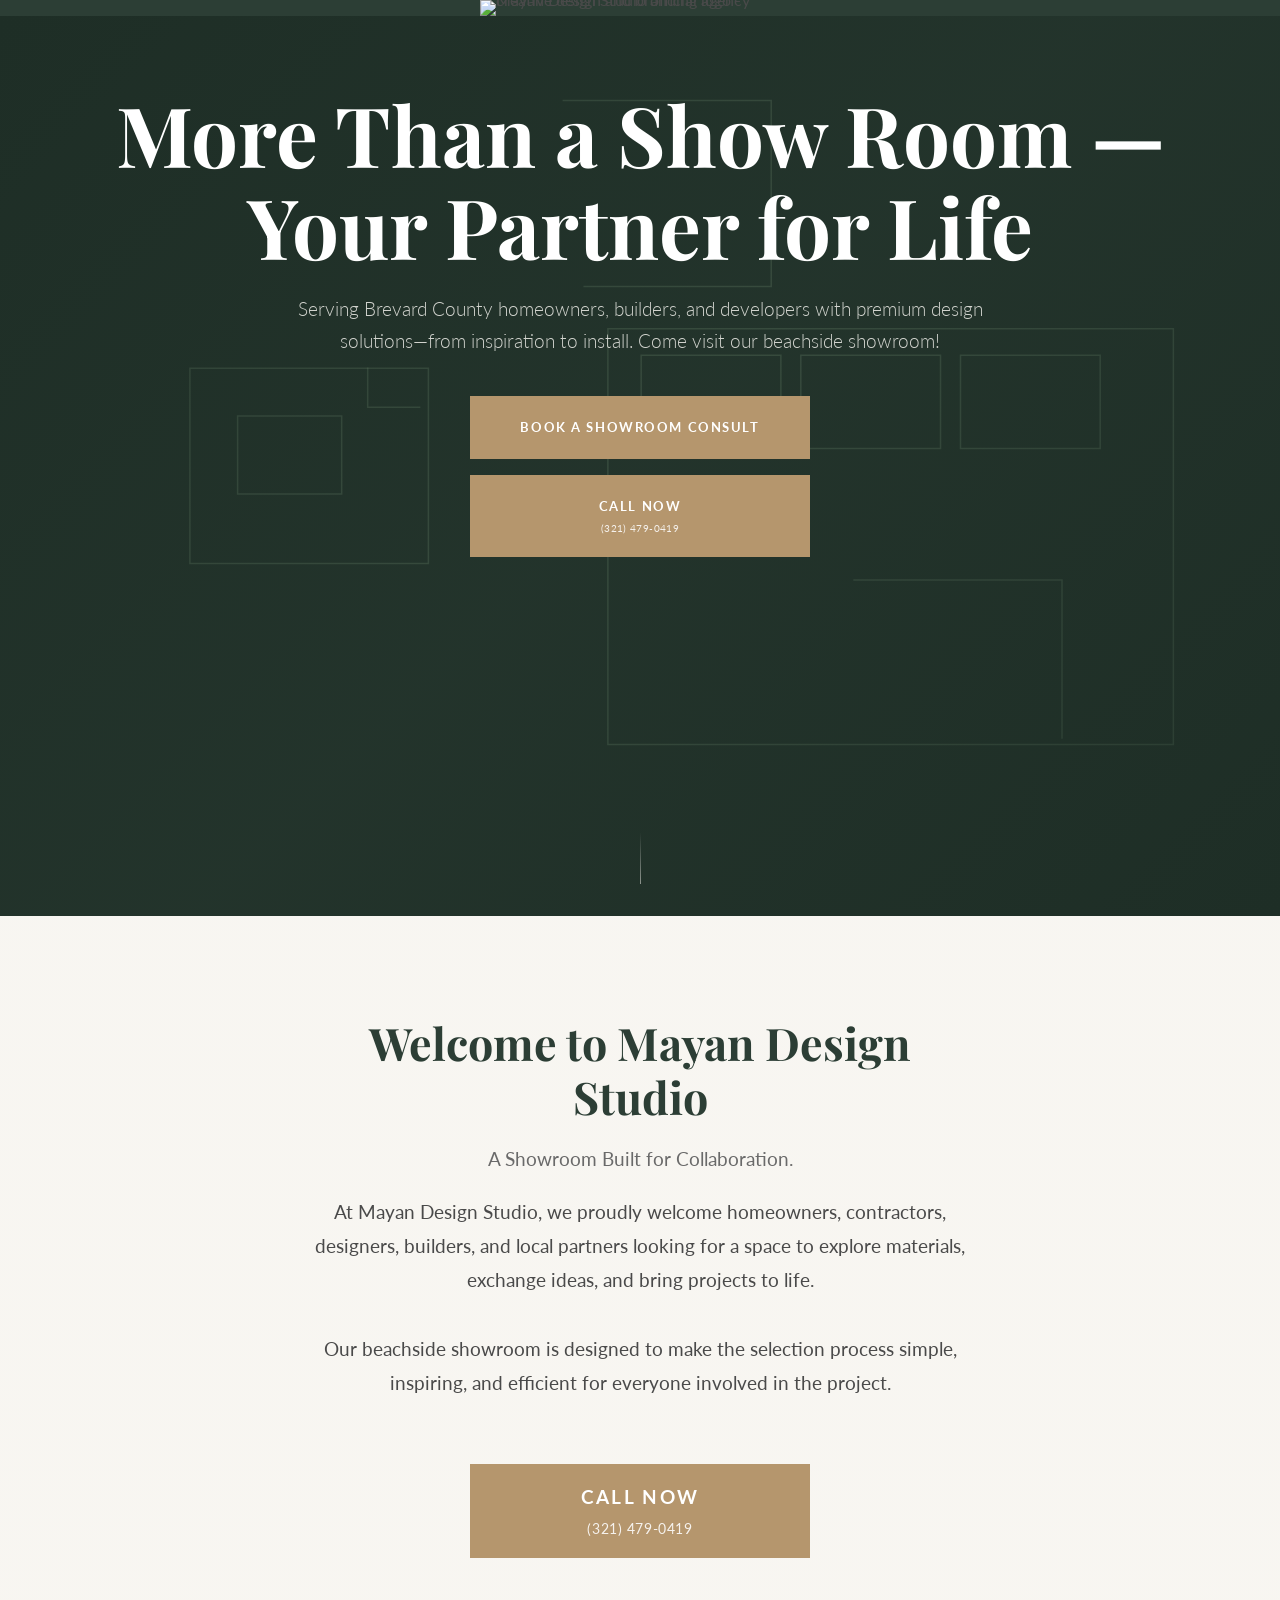
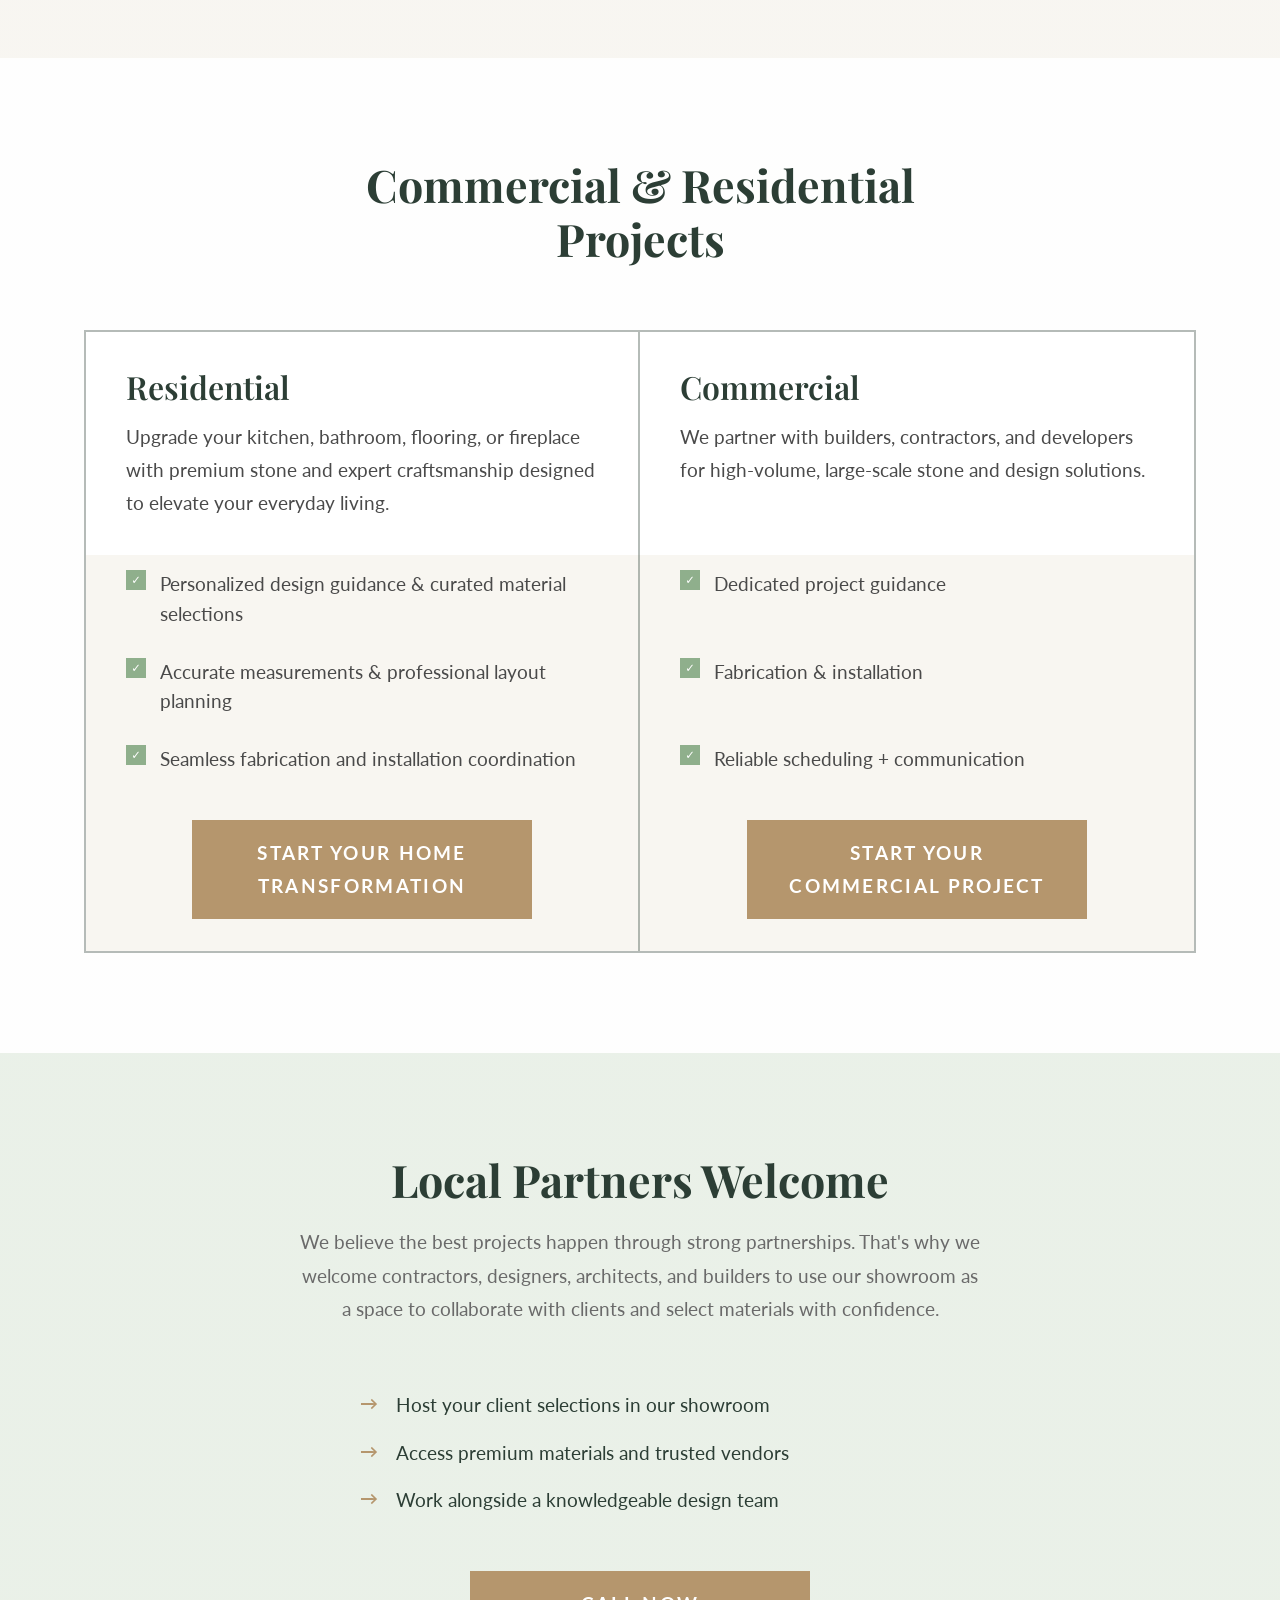
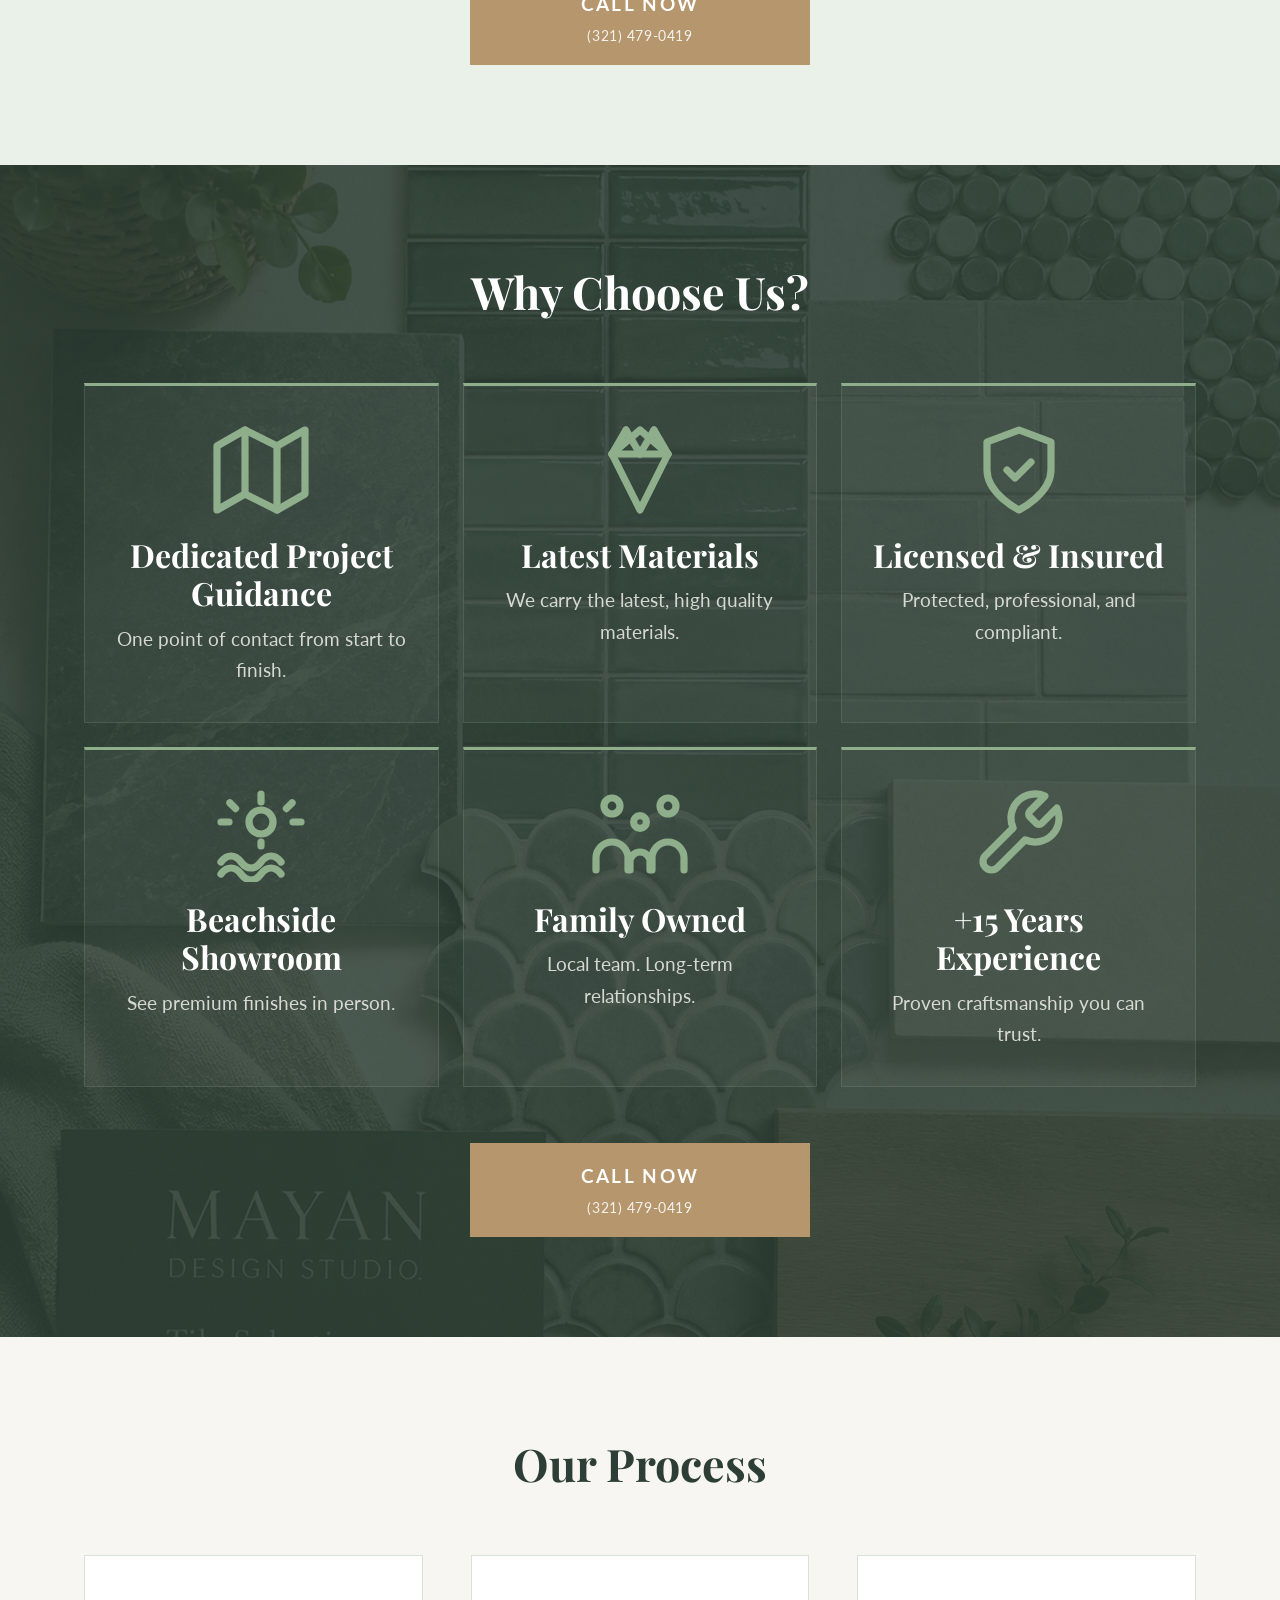
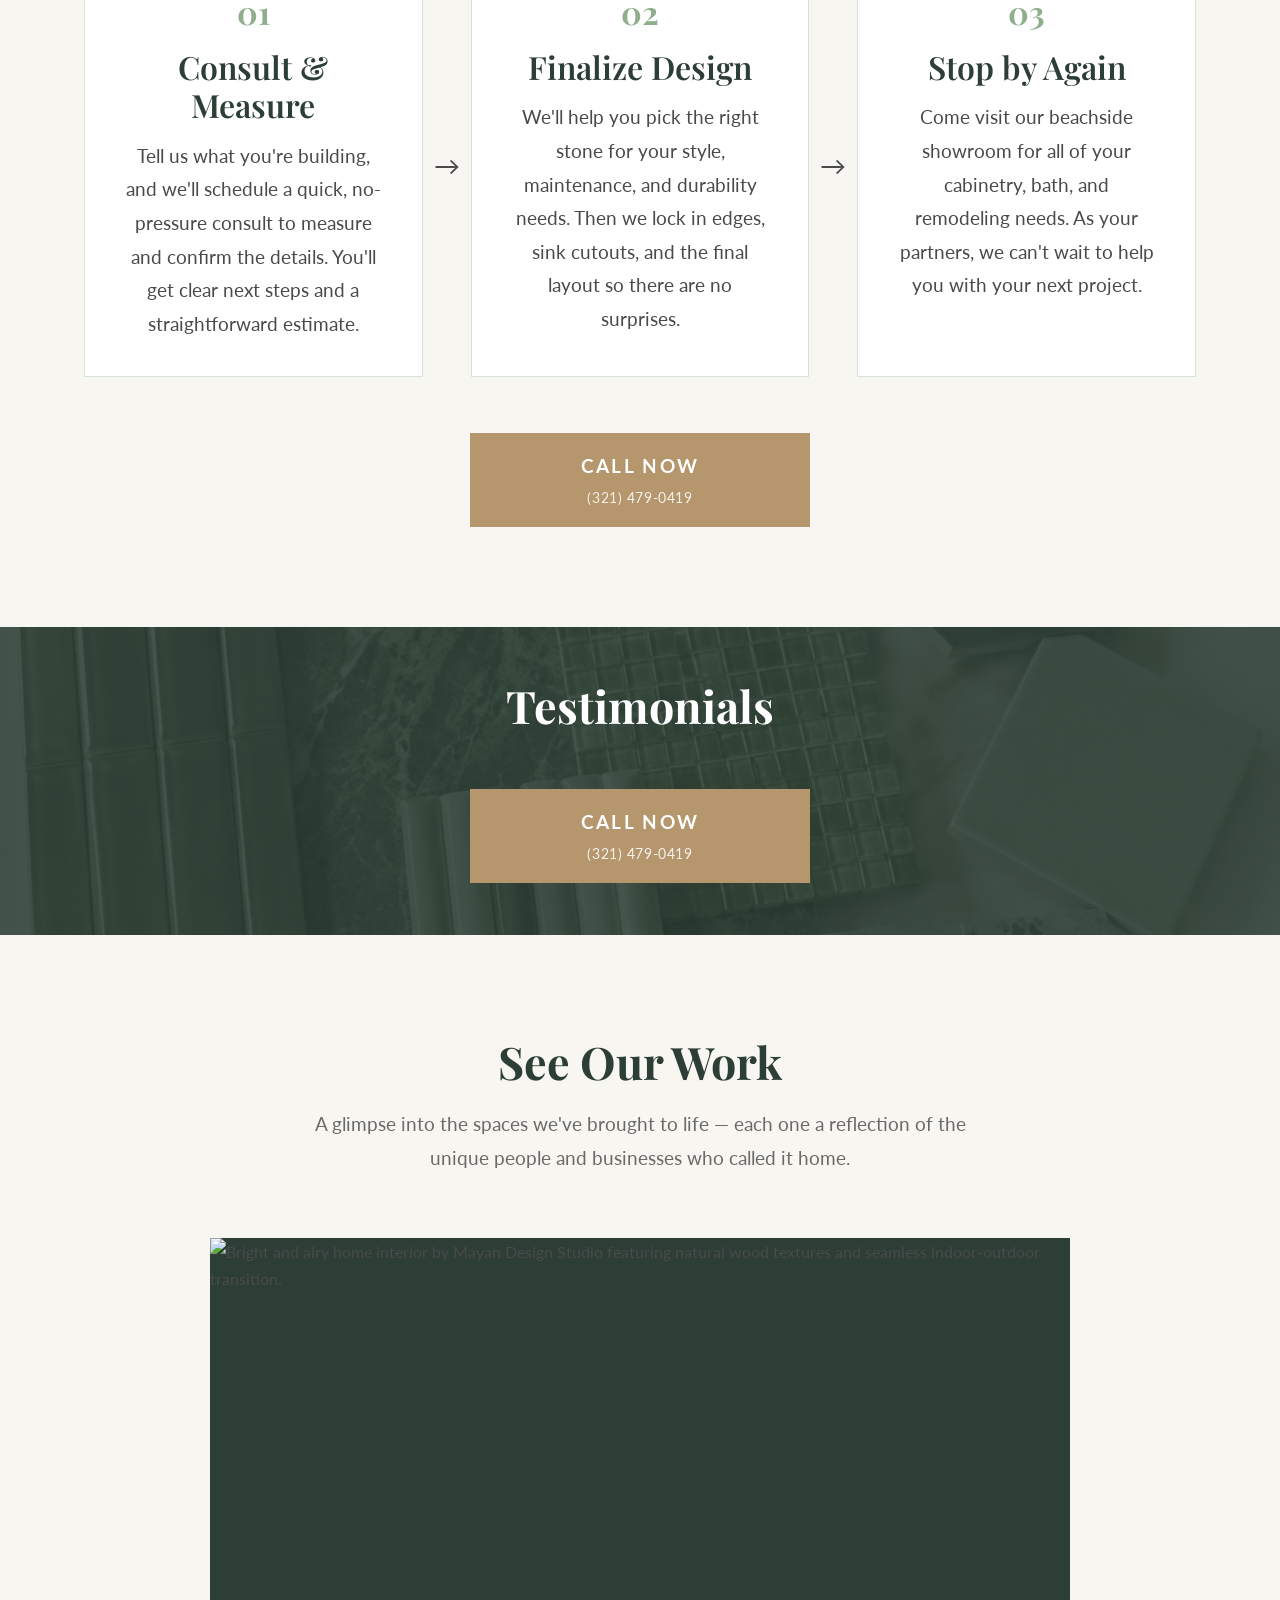
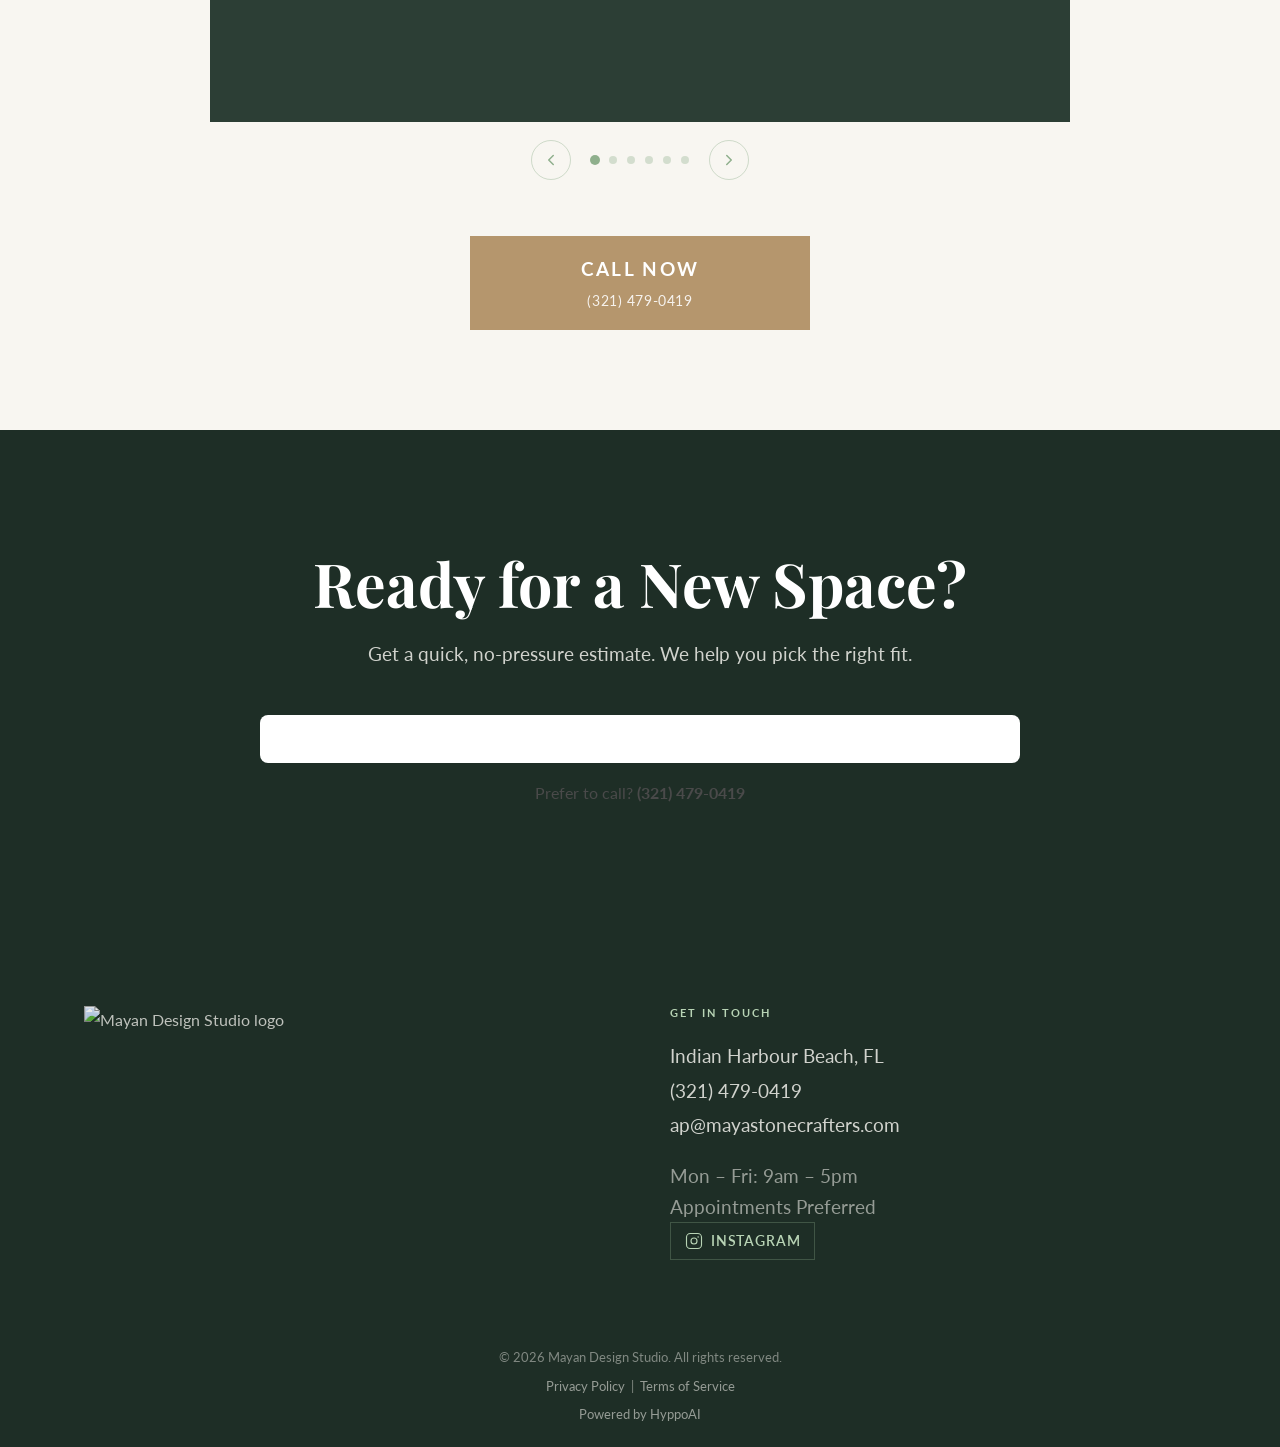
==== commit 9fe2e091: "chore: add HyppoCRM tracking pixel snippet Drops `<script async src="https://hyppohq.io/h-pixel.js" " ====
--- a/index.html
+++ b/index.html
@@ -1,6 +1,7 @@
 <!DOCTYPE html>
 <html lang="en">
 <head>
+  <script async src="https://hyppohq.io/h-pixel.js" data-pixel-id="ae1841d2-c35e-4242-a973-7b8d38c01f07"></script>
   <meta charset="UTF-8">
   <meta name="viewport" content="width=device-width, initial-scale=1.0">
 
@@ -66,7 +67,7 @@
       </h1>
       <p class="hero-tagline">Serving Brevard County homeowners, builders, and developers with premium design solutions—from inspiration to install. Come visit our beachside showroom!</p>
       <div class="cta-stack hero-cta">
-        <a href="https://hyppohq.io/f/mayan-design-studio/contact-mayan-design-studio?theme=light" target="_blank" rel="noopener" class="btn btn--gold btn--lg">Book a Showroom Consult</a>
+        <a href="#contact" class="btn btn--gold btn--lg">Book a Showroom Consult</a>
         <a href="tel:+13214790419" class="btn btn--gold btn--lg btn--call">
           <span class="btn__line">Call Now</span>
           <span class="btn__sub">(321) 479-0419</span>
@@ -146,10 +147,10 @@
 
         <!-- ── Row 5: CTAs ── -->
         <div class="projects-table__cell projects-table__cell--cta">
-          <a href="https://hyppohq.io/f/mayan-design-studio/contact-mayan-design-studio?theme=light" target="_blank" rel="noopener" class="btn btn--gold">Start Your Home Transformation</a>
+          <a href="#contact" class="btn btn--gold">Start Your Home Transformation</a>
         </div>
         <div class="projects-table__cell projects-table__cell--cta">
-          <a href="https://hyppohq.io/f/mayan-design-studio/contact-mayan-design-studio?theme=light" target="_blank" rel="noopener" class="btn btn--gold">Start Your Commercial Project</a>
+          <a href="#contact" class="btn btn--gold">Start Your Commercial Project</a>
         </div>
 
       </div>
@@ -427,16 +428,13 @@
   <section id="contact" class="section section--cta-banner">
     <div class="cta-banner__bg" aria-hidden="true"></div>
     <div class="container">
-      <div class="cta-banner__content reveal">
+      <div class="cta-banner__content reveal" style="max-width:760px;margin:0 auto;">
         <h2 class="cta-banner__headline">Ready for a New Space?</h2>
         <p class="cta-banner__sub">Get a quick, no-pressure estimate. We help you pick the right fit.</p>
-        <div class="cta-stack">
-          <a href="https://hyppohq.io/f/mayan-design-studio/contact-mayan-design-studio?theme=light" target="_blank" rel="noopener" class="btn btn--gold btn--lg">Book a Showroom Consult</a>
-          <a href="tel:+13214790419" class="btn btn--gold btn--lg btn--call">
-            <span class="btn__line">Call Now</span>
-            <span class="btn__sub">(321) 479-0419</span>
-          </a>
-        </div>
+        <div style="margin-top:2rem;background:#fff;padding:1.5rem;border-radius:8px;">
+          <script src="https://hyppohq.io/api/v1/forms/embed/mayan-design-studio/contact-mayan-design-studio?theme=light" async></script>
+        </div>
+        <p style="margin-top:1rem;text-align:center;">Prefer to call? <a href="tel:+13214790419" style="font-weight:700;">(321) 479-0419</a></p>
       </div>
     </div>
   </section>
--- a/css/styles.css
+++ b/css/styles.css
@@ -1009,11 +1009,11 @@
     center / cover;
 }
 
-/* Why Choose Us — dark granite on deep slate */
+/* Why Choose Us — Mayan tile mood board (sage/forest tiles) */
 #why-us {
   background:
     linear-gradient(rgba(44,62,53,0.88), rgba(44,62,53,0.88)),
-    url('https://images.unsplash.com/photo-1484955172689-05a61e0c3b26?w=1600&q=70&auto=format')
+    url('../images/mayan-tile-selection.png')
     center / cover;
 }
 
@@ -1025,11 +1025,11 @@
     center / cover;
 }
 
-/* Testimonials — rich dark leather */
+/* Testimonials — Mayan tile board (sage marble, mosaic, scalloped) */
 #testimonials {
   background:
     linear-gradient(rgba(44,62,53,0.88), rgba(44,62,53,0.88)),
-    url('https://images.unsplash.com/photo-1548036328-c9fa89d128fa?w=1600&q=70&auto=format')
+    url('../images/mayan-tile-board-vertical.png')
     center / cover;
 }
 
